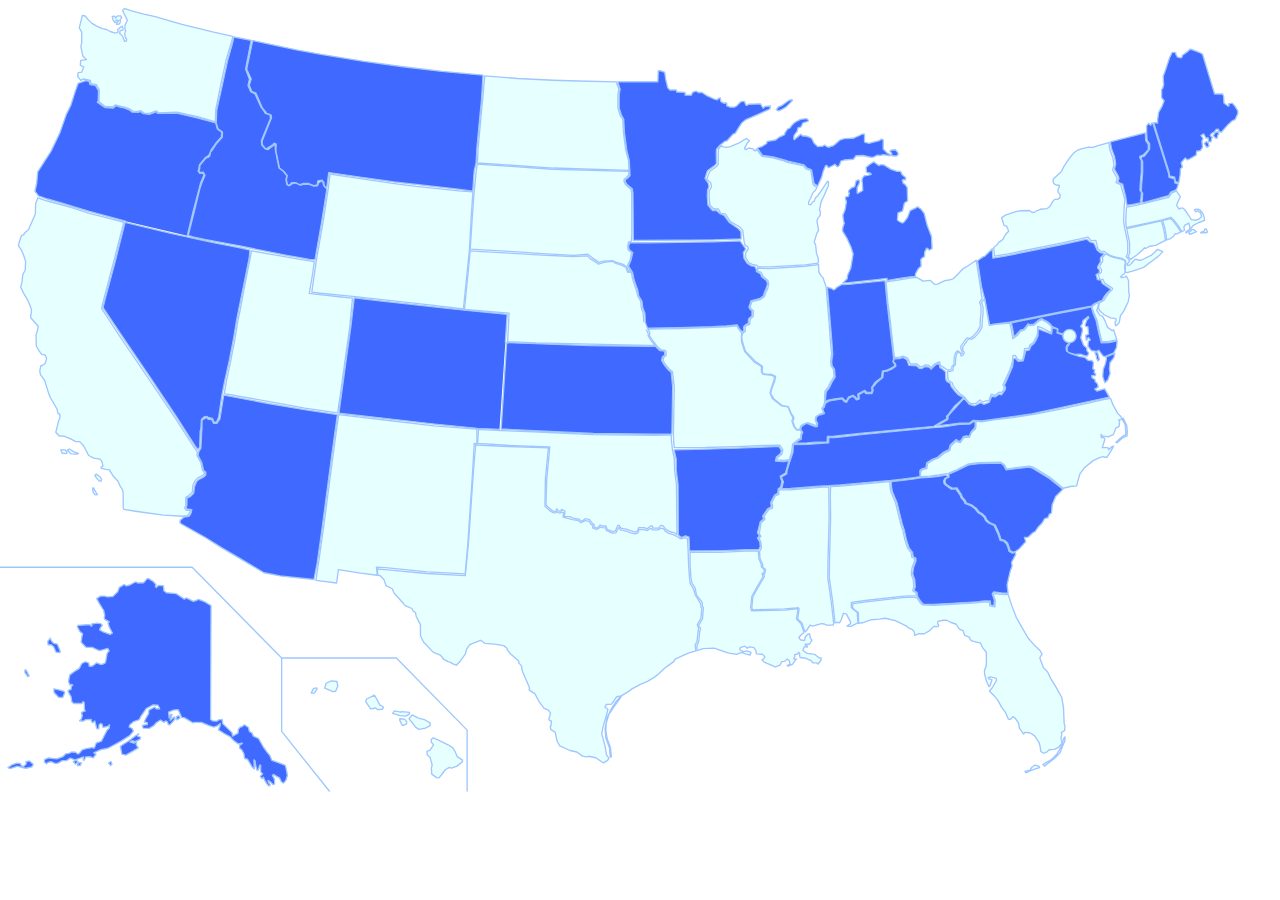
==== compiledforiframe.html @ e7a59a32 "modified for our usecase" ====
<!DOCTYPE html>
<html lang="en">
<head>
    <meta charset="UTF-8">
    <title>Embedded Map</title>
    <style>
        :root {
            --color-state-default: #e6ffff; /* Light grey for default state color */
            --color-state-active: #3F69FF; /* Dark color for highlighted states */
            --color-state-hover-active: #012399;
        }

        #us-map {
            display: block;
            position: absolute;
            top: 0;
            left: 0;
            width: 100%;
            height: 100%;
        }

        #path67 {
            fill: none !important;
            stroke: #9fc6ff !important;
            cursor: default;
        }

        #info-box {
            display: none;
            position: absolute;
            top: 0px;
            left: 0px;
            z-index: 1;
            background-color: #ffffff;
            border: 2px solid var(--color-state-hover-active);
            border-radius: 5px;
            padding: 5px;
            font-family: arial;
        }

        path, circle {
            stroke: #9fc6ff !important;
            stroke-width: 1px;
            stroke-linejoin: round;
        }

        .state-active {
            fill: var(--color-state-active);
        }

            .state-active:hover {
                stroke: var(--color-state-hover-active) !important;
                stroke-width: 2px;
                stroke-linejoin: round;
                fill: var(--color-state-hover-active) !important;
                cursor: pointer;
            }
    </style>
</head>
<body>
    <div id="info-box"></div>
    <?xml version="1.0" encoding="utf-8" ?>
    <svg xmlns:cc="http://creativecommons.org/ns#" xmlns:dc="http://purl.org/dc/elements/1.1/" xmlns:rdf="http://www.w3.org/1999/02/22-rdf-syntax-ns#" xmlns:inkscape="http://www.inkscape.org/namespaces/inkscape" xmlns:sodipodi="http://sodipodi.sourceforge.net/DTD/sodipodi-0.dtd" xmlns:svg="http://www.w3.org/2000/svg" xmlns="http://www.w3.org/2000/svg" xmlns:xlink="http://www.w3.org/1999/xlink" version="1.1" id="us-map" preserveAspectRatio="xMinYMin meet" sodipodi:docname="Republican_Party_presidential_primaries_results,_2016.svg" inkscape:version="0.91 r13725" x="0px" y="0px" width="959px" height="593px" viewBox="174 100 959 593" enable-background="new 174 100 959 593" xml:space="preserve">
<sodipodi:namedview bordercolor="#666666" objecttolerance="10" pagecolor="#ffffff" borderopacity="1" gridtolerance="10" guidetolerance="10" inkscape:cx="509.19152" inkscape:cy="282.2353" inkscape:zoom="1.2137643" showgrid="false" id="namedview71" inkscape:current-layer="g5" inkscape:window-maximized="1" inkscape:window-y="-8" inkscape:window-x="-8" inkscape:pageopacity="0" inkscape:window-height="1017" inkscape:window-width="1920" inkscape:pageshadow="2">
	</sodipodi:namedview>
<g id="g5">
    <path id="HI" fill="var(--color-state-default)" d="M407.1,619.3l1.9-3.6l2.3-0.3l0.3,0.8l-2.1,3.1H407.1z M417.3,615.6l6.1,2.6l2.1-0.3l1.6-3.9   l-0.6-3.4l-4.2-0.5l-4,1.8L417.3,615.6z M448,625.6l3.7,5.5l2.4-0.3l1.1-0.5l1.5,1.3l3.7-0.2l1-1.5l-2.9-1.8l-1.9-3.7l-2.1-3.6   l-5.8,2.9L448,625.6z M468.2,634.5l1.3-1.9l4.7,1l0.6-0.5l6.1,0.6l-0.3,1.3l-2.6,1.5l-4.4-0.3L468.2,634.5z M473.5,639.7l1.9,3.9   l3.1-1.1l0.3-1.6l-1.6-2.1l-3.7-0.3V639.7z M480.5,638.5l2.3-2.9l4.7,2.4l4.4,1.1l4.4,2.7v1.9l-3.6,1.8l-4.8,1l-2.4-1.5   L480.5,638.5z M497.1,654.1l1.6-1.3l3.4,1.6l7.6,3.6l3.4,2.1l1.6,2.4l1.9,4.4l4,2.6l-0.3,1.3l-3.9,3.2l-4.2,1.5l-1.5-0.6l-3.1,1.8   l-2.4,3.2l-2.3,2.9l-1.8-0.2l-3.6-2.6l-0.3-4.5l0.6-2.4l-1.6-5.7l-2.1-1.8l-0.2-2.6l2.3-1l2.1-3.1l0.5-1l-1.6-1.8L497.1,654.1z" />
    <path id="AK" fill="var(--color-state-default)" d="M332.1,553.7l-0.3,85.4l1.6,1l3.1,0.2l1.5-1.1h2.6l0.2,2.9l7,6.8l0.5,2.6l3.4-1.9l0.6-0.2l0.3-3.1   l1.5-1.6l1.1-0.2l1.9-1.5l3.1,2.1l0.6,2.9l1.9,1.1l1.1,2.4l3.9,1.8l3.4,6l2.7,3.9l2.3,2.7l1.5,3.7l5,1.8l5.2,2.1l1,4.4l0.5,3.1   l-1,3.4l-1.8,2.3l-1.6-0.8l-1.5-3.1l-2.7-1.5l-1.8-1.1l-0.8,0.8l1.5,2.7l0.2,3.7l-1.1,0.5l-1.9-1.9l-2.1-1.3l0.5,1.6l1.3,1.8   l-0.8,0.8c0,0-0.8-0.3-1.3-1c-0.5-0.6-2.1-3.4-2.1-3.4l-1-2.3c0,0-0.3,1.3-1,1c-0.6-0.3-1.3-1.5-1.3-1.5l1.8-1.9l-1.5-1.5v-5h-0.8   l-0.8,3.4l-1.1,0.5l-1-3.7l-0.6-3.7l-0.8-0.5l0.3,5.7v1.1l-1.5-1.3l-3.6-6l-2.1-0.5l-0.6-3.7l-1.6-2.9l-1.6-1.1v-2.3l2.1-1.3   l-0.5-0.3l-2.6,0.6l-3.4-2.4l-2.6-2.9l-4.8-2.6l-4-2.6l1.3-3.2v-1.6l-1.8,1.6l-2.9,1.1l-3.7-1.1l-5.7-2.4h-5.5l-0.6,0.5l-6.5-3.9   l-2.1-0.3l-2.7-5.8l-3.6,0.3l-3.6,1.5l0.5,4.5l1.1-2.9l1,0.3l-1.5,4.4l3.2-2.7l0.6,1.6l-3.9,4.4l-1.3-0.3l-0.5-1.9l-1.3-0.8   l-1.3,1.1l-2.7-1.8l-3.1,2.1l-1.8,2.1l-3.4,2.1l-4.7-0.2l-0.5-2.1l3.7-0.6v-1.3l-2.3-0.6l1-2.4l2.3-3.9v-1.8l0.2-0.8l4.4-2.3l1,1.3   h2.7l-1.3-2.6l-3.7-0.3l-5,2.7l-2.4,3.4l-1.8,2.6l-1.1,2.3l-4.2,1.5l-3.1,2.6l-0.3,1.6l2.3,1l0.8,2.1l-2.7,3.2l-6.5,4.2l-7.8,4.2   l-2.1,1.1l-5.3,1.1l-5.3,2.3l1.8,1.3l-1.5,1.5l-0.5,1.1l-2.7-1l-3.2,0.2l-0.8,2.3h-1l0.3-2.4l-3.6,1.3l-2.9,1l-3.4-1.3l-2.9,1.9   h-3.2l-2.1,1.3l-1.6,0.8l-2.1-0.3l-2.6-1.1l-2.3,0.6l-1,1l-1.6-1.1v-1.9l3.1-1.3l6.3,0.6l4.4-1.6l2.1-2.1l2.9-0.6l1.8-0.8l2.7,0.2   l1.6,1.3l1-0.3l2.3-2.7l3.1-1l3.4-0.6l1.3-0.3l0.6,0.5h0.8l1.3-3.7l4-1.5l1.9-3.7l2.3-4.5l1.6-1.5l0.3-2.6l-1.6,1.3l-3.4,0.6   l-0.6-2.4l-1.3-0.3l-1,1l-0.2,2.9l-1.5-0.2l-1.5-5.8l-1.3,1.3l-1.1-0.5l-0.3-1.9l-4,0.2l-2.1,1.1l-2.6-0.3l1.5-1.5l0.5-2.6   l-0.6-1.9l1.5-1l1.3-0.2l-0.6-1.8v-4.4l-1-1l-0.8,1.5h-6.1l-1.5-1.3l-0.6-3.9l-2.1-3.6v-1l2.1-0.8l0.2-2.1l1.1-1.1l-0.8-0.5   l-1.3,0.5l-1.1-2.7l1-5l4.5-3.2l2.6-1.6l1.9-3.7l2.7-1.3l2.6,1.1l0.3,2.4l2.4-0.3l3.2-2.4l1.6,0.6l1,0.6h1.6l2.3-1.3l0.8-4.4   c0,0,0.3-2.9,1-3.4c0.6-0.5,1-1,1-1l-1.1-1.9l-2.6,0.8l-3.2,0.8l-1.9-0.5l-3.6-1.8l-5-0.2l-3.6-3.7l0.5-3.9l0.6-2.4l-2.1-1.8   l-1.9-3.7l0.5-0.8l6.8-0.5h2.1l1,1h0.6l-0.2-1.6l3.9-0.6l2.6,0.3l1.5,1.1l-1.5,2.1l-0.5,1.5l2.7,1.6l5,1.8l1.8-1l-2.3-4.4l-1-3.2   l1-0.8l-3.4-1.9l-0.5-1.1l0.5-1.6l-0.8-3.9l-2.9-4.7l-2.4-4.2l2.9-1.9h3.2l1.8,0.6l4.2-0.2l3.7-3.6l1.1-3.1l3.7-2.4l1.6,1l2.7-0.6   l3.7-2.1l1.1-0.2l1,0.8l4.5-0.2l2.7-3.1h1.1l3.6,2.4l1.9,2.1l-0.5,1.1l0.6,1.1l1.6-1.6l3.9,0.3l0.3,3.7l1.9,1.5l7.1,0.6l6.3,4.2   l1.5-1l5.2,2.6l2.1-0.6l1.9-0.8l4.8,1.9L332.1,553.7z M217,582.6l2.1,5.3l-0.2,1l-2.9-0.3l-1.8-4l-1.8-1.5H210l-0.2-2.6l1.8-2.4   l1.1,2.4l1.5,1.5L217,582.6z M214.4,616.1l3.7,0.8l3.7,1l0.8,1l-1.6,3.7l-3.1-0.2l-3.4-3.6L214.4,616.1z M193.7,602l1.1,2.6   l1.1,1.6l-1.1,0.8l-2.1-3.1V602H193.7z M180,675.1l3.4-2.3l3.4-1l2.6,0.3l0.5,1.6l1.9,0.5l1.9-1.9l-0.3-1.6l2.7-0.6l2.9,2.6   l-1.1,1.8l-4.4,1.1l-2.7-0.5l-3.7-1.1l-4.4,1.5l-1.6,0.3L180,675.1z M228.9,670.6l1.6,1.9l2.1-1.6l-1.5-1.3L228.9,670.6z    M231.8,673.6l1.1-2.3l2.1,0.3l-0.8,1.9H231.8z M255.4,671.7l1.5,1.8l1-1.1l-0.8-1.9L255.4,671.7z M264.2,659.2l1.1,5.8l2.9,0.8   l5-2.9l4.4-2.6l-1.6-2.4l0.5-2.4l-2.1,1.3l-2.9-0.8l1.6-1.1l1.9,0.8l3.9-1.8l0.5-1.5l-2.4-0.8l0.8-1.9l-2.7,1.9l-4.7,3.6l-4.8,2.9   L264.2,659.2z M306.5,639.4l2.4-1.5l-1-1.8l-1.8,1L306.5,639.4z" />
    <path id="FL" fill="var(--color-state-default)" d="M929.4,545.5l2.3,7.3l3.7,9.7l5.3,9.4l3.7,6.3l4.8,5.5l4,3.7l1.6,2.9l-1.1,1.3L953,593l2.9,7.4   l2.9,2.9l2.6,5.3l3.6,5.8l4.5,8.2l1.3,7.6l0.5,12l0.6,1.8l-0.3,3.4l-2.4,1.3l0.3,1.9l-0.6,1.9l0.3,2.4l0.5,1.9l-2.7,3.2l-3.1,1.5   l-3.9,0.2l-1.5,1.6l-2.4,1l-1.3-0.5l-1.1-1l-0.3-2.9l-0.8-3.4l-3.4-5.2l-3.6-2.3l-3.9-0.3l-0.8,1.3l-3.1-4.4l-0.6-3.6l-2.6-4   l-1.8-1.1l-1.6,2.1l-1.8-0.3l-2.1-5l-2.9-3.9l-2.9-5.3l-2.6-3.1l-3.6-3.7l2.1-2.4l3.2-5.5l-0.2-1.6l-4.5-1l-1.6,0.6l0.3,0.6l2.6,1   l-1.5,4.5l-0.8,0.5l-1.8-4l-1.3-4.8l-0.3-2.7l1.5-4.7v-9.5L910,585l-1.3-3.1l-5.2-1.3l-1.9-0.6l-1.6-2.6l-3.4-1.6l-1.1-3.4l-2.7-1   l-2.4-3.7l-4.2-1.5l-2.9-1.5h-2.6l-4,0.8l-0.2,1.9l0.8,1l-0.5,1.1l-3.1-0.2l-3.7,3.6l-3.6,1.9h-3.9l-3.2,1.3l-0.3-2.7l-1.6-1.9   l-2.9-1.1l-1.6-1.5l-8.1-3.9l-7.6-1.8l-4.4,0.6l-6,0.5l-6,2.1l-3.5,0.6l-0.2-8l-2.6-1.9l-1.8-1.8l0.3-3.1l10.2-1.3l25.5-2.9   l6.8-0.6l5.4,0.3l2.6,3.9l1.5,1.5l8.1,0.5l10.8-0.6l21.5-1.3l5.4-0.7l4.6,0l0.2,2.9l3.8,0.8l0.3-4.8l-1.6-4.5l1-0.7l5.1,0.5   L929.4,545.5z M941.9,677.9l2.4-0.6l1.3-0.2l1.5-2.3l2.3-1.6l1.3,0.5l1.7,0.3l0.4,1.1l-3.5,1.2l-4.2,1.5l-2.3,1.2L941.9,677.9z    M955.4,672.9l1.2,1.1l2.7-2.1l5.3-4.2l3.7-3.9l2.5-6.6l1-1.7l0.2-3.4l-0.7,0.5l-1,2.8l-1.5,4.6l-3.2,5.3l-4.4,4.2l-3.4,1.9   L955.4,672.9z" />
    <path id="SC" fill="var(--color-state-default)" d="M935.2,512.9l-1.8,1l-2.6-1.3l-0.6-2.1l-1.3-3.6l-2.3-2.1l-2.6-0.6l-1.6-4.8l-2.7-6l-4.2-1.9   l-2.1-1.9l-1.3-2.6L910,485l-2.3-1.3l-2.3-2.9l-3.1-2.3l-4.5-1.8l-0.5-1.5l-2.4-2.9l-0.5-1.5l-3.4-5.2l-3.4,0.2l-4-2.4l-1.3-1.3   l-0.3-1.8l0.8-1.9l2.3-1l-0.3-2.1l6.1-2.6l9.1-4.5l7.3-0.8l16.5-0.5l2.3,1.9l1.6,3.2l4.4-0.5l12.6-1.5l2.9,0.8l12.6,7.6l10.1,8.1   l-5.4,5.5l-2.6,6.1l-0.5,6.3l-1.6,0.8l-1.1,2.7l-2.4,0.6l-2.1,3.6l-2.7,2.7l-2.3,3.4l-1.6,0.8l-3.6,3.4l-2.9,0.2l1,3.2l-5,5.5   L935.2,512.9z" />
    <path id="GA" fill="var(--color-state-default)" d="M863.6,458l-4.8,0.8l-8.4,1.1l-8.6,0.9v2.2l0.2,2.1l0.6,3.4l3.4,7.9l2.4,9.9l1.5,6.1l1.6,4.8l1.5,7   l2.1,6.3l2.6,3.4l0.5,3.4l1.9,0.8l0.2,2.1l-1.8,4.8l-0.5,3.2l-0.2,1.9l1.6,4.4l0.3,5.3l-0.8,2.4l0.6,0.8l1.5,0.8l0.6,3.4l2.6,3.9   l1.5,1.5l7.9,0.2l10.8-0.6l21.5-1.3l5.4-0.7l4.6,0l0.2,2.9l2.6,0.8l0.3-4.4l-1.6-4.5l1.1-1.6l5.8,0.8l5,0.3l-0.8-6.3l2.3-10   l1.5-4.2l-0.5-2.6l3.3-6.2l-0.5-1.4l-1.9,0.7l-2.6-1.3l-0.6-2.1l-1.3-3.6l-2.3-2.1l-2.6-0.6l-1.6-4.8l-2.9-6.3l-4.2-1.9l-2.1-1.9   l-1.3-2.6l-2.1-1.9l-2.3-1.3l-2.3-2.9l-3.1-2.3l-4.5-1.8l-0.5-1.5l-2.4-2.9l-0.5-1.5l-3.4-4.9l-3.4,0.2l-4.1-3l-1.3-1.3l-0.3-1.8   l0.8-1.9l2.4-1.2l-1.1-1.2l0.1-0.3l-5.8,1l-7,0.8L863.6,458z" />
    <path id="AL" fill="var(--color-state-default)" d="M799.6,566.8l-1.6-15.2l-2.7-18.8l0.2-14.1l0.8-31l-0.2-16.7l0.2-6.4l7.8-0.4l27.8-2.6l8.9-0.7   l-0.1,2.2l0.2,2.1l0.6,3.4l3.4,7.9l2.4,9.9l1.5,6.1l1.6,4.8l1.5,7l2.1,6.3l2.6,3.4l0.5,3.4l1.9,0.8l0.2,2.1l-1.8,4.8l-0.5,3.2   l-0.2,1.9l1.6,4.4l0.3,5.3l-0.8,2.4l0.6,0.8l1.5,0.8l1,2.5h-6.3l-6.8,0.6l-25.5,2.9l-10.4,1.4l-0.1,3.8l1.8,1.8l2.6,1.9l0.6,7.9   l-5.5,2.6l-2.7-0.3l2.7-1.9v-1l-3.1-6l-2.3-0.6l-1.5,4.4l-1.3,2.7l-0.6-0.2H799.6z" />
    <path id="NC" fill="var(--color-state-default)" d="M1006.1,398.5l1.7,4.7l3.6,6.5l2.4,2.4l0.6,2.3l-2.4,0.2l0.8,0.6l-0.3,4.2l-2.6,1.3l-0.6,2.1   l-1.3,2.9l-3.7,1.6l-2.4-0.3l-1.5-0.2l-1.6-1.3l0.3,1.3v1h1.9l0.8,1.3l-1.9,6.3h4.2l0.6,1.6l2.3-2.3l1.3-0.5l-1.9,3.6l-3.1,4.8   h-1.3l-1.1-0.5l-2.7,0.6l-5.2,2.4l-6.5,5.3l-3.4,4.7l-1.9,6.5l-0.5,2.4l-4.7,0.5l-5.5,1.3l-9.9-8.2l-12.6-7.6l-2.9-0.8l-12.6,1.5   l-4.3,0.8l-1.6-3.2l-3-2.1l-16.5,0.5l-7.3,0.8l-9.1,4.5l-6.1,2.6l-1.6,0.3l-5.8,1l-7,0.8l-6.8,0.5l0.5-4.1l1.8-1.5l2.7-0.6l0.6-3.7   l4.2-2.7l3.9-1.5l4.2-3.6l4.4-2.1l0.6-3.1l3.9-3.9l0.6-0.2c0,0,0,1.1,0.8,1.1c0.8,0,1.9,0.3,1.9,0.3l2.3-3.6l2.1-0.6l2.3,0.3   l1.6-3.6l2.9-2.6l0.5-2.1v-4l4.5,0.7l7.1-1.3l15.8-1.9l17.1-2.6l19.9-4l19.7-4.2l11.4-2.8L1006.1,398.5z M1010,431.5l2.6-2.5   l3.2-2.6l1.5-0.6l0.2-2l-0.6-6.1l-1.5-2.3l-0.6-1.9l0.7-0.2l2.7,5.5l0.4,4.4l-0.2,3.4l-3.4,1.5l-2.8,2.4l-1.1,1.2L1010,431.5z" />
    <path id="TN" fill="var(--color-state-default)" d="M871.1,420.6l-51.9,5l-15.8,1.8l-4.6,0.5l-3.9,0v3.9l-8.4,0.5l-7,0.6l-11.1,0.1l-0.3,5.8l-2.1,6.3   l-1,3l-1.3,4.4l-0.3,2.6l-4,2.3l1.5,3.6l-1,4.4l-1,0.8l7.3-0.2l24.1-1.9l5.3-0.2l8.1-0.5l27.8-2.6l10.2-0.8l8.4-1l8.4-1.1l4.8-0.8   l-0.1-4.5l1.8-1.5l2.7-0.6l0.6-3.7l4.2-2.7l3.9-1.5l4.2-3.6l4.4-2.1l0.9-3.5l4.3-3.9l0.6-0.2c0,0,0,1.1,0.8,1.1s1.9,0.3,1.9,0.3   l2.3-3.6l2.1-0.6l2.3,0.3l1.6-3.6l2.1-2.2l0.6-1l0.2-3.9l-1.5-0.3l-2.4,1.9l-7.9,0.2l-12,1.9L871.1,420.6z" />
    <path id="RI" fill="var(--color-state-default)" d="M1048.1,279.8l-0.5-4.2l-0.8-4.4l-1.7-5.9l5.7-1.5l1.6,1.1l3.4,4.4l2.9,4.4l-2.9,1.5l-1.3-0.2   l-1.1,1.8l-2.4,1.9L1048.1,279.8z" />
    <path id="CT" fill="var(--color-state-default)" d="M1047.2,280.1l-0.6-4.2l-0.8-4.4l-1.6-6l-4.2,0.9l-21.8,4.8l0.6,3.3l1.5,7.3v8.1l-1.1,2.3l1.8,2.1   l5-3.4l3.6-3.2l1.9-2.1l0.8,0.6l2.7-1.5l5.2-1.1L1047.2,280.1z" />
    <path id="MA" fill="var(--color-state-default)" d="M1074,273.9l2.2-0.7l0.5-1.7l1,0.1l1,2.3l-1.3,0.5l-3.9,0.1L1074,273.9z M1064.6,274.7l2.3-2.6h1.6   l1.8,1.5l-2.4,1l-2.2,1L1064.6,274.7z M1029.8,252.7l17.5-4.2l2.3-0.6l2.1-3.2l3.7-1.7l2.9,4.4l-2.4,5.2l-0.3,1.5l1.9,2.6l1.1-0.8   h1.8l2.3,2.6l3.9,6l3.6,0.5l2.3-1l1.8-1.8l-0.8-2.7l-2.1-1.6l-1.5,0.8l-1-1.3l0.5-0.5l2.1-0.2l1.8,0.8l1.9,2.4l1,2.9l0.3,2.4   l-4.2,1.5l-3.9,1.9l-3.9,4.5l-1.9,1.5v-1l2.4-1.5l0.5-1.8l-0.8-3.1l-2.9,1.5l-0.8,1.5l0.5,2.3l-2.1,1l-2.7-4.5l-3.4-4.4l-2.1-1.8   l-6.5,1.9l-5.1,1.1l-21.8,4.8l-0.4-4.9l0.6-10.6l5.2-0.9L1029.8,252.7z" />
    <path id="ME" fill="var(--color-state-default)" d="M1097.2,177.3l1.9,2.1l2.3,3.7v1.9l-2.1,4.7l-1.9,0.6l-3.4,3.1l-4.8,5.5c0,0-0.6,0-1.3,0   c-0.6,0-1-2.1-1-2.1l-1.8,0.2l-1,1.5l-2.4,1.5l-1,1.5l1.6,1.5l-0.5,0.6l-0.5,2.7l-1.9-0.2v-1.6l-0.3-1.3l-1.5,0.3l-1.8-3.2   l-2.1,1.3l1.3,1.5l0.3,1.1l-0.8,1.3l0.3,3.1l0.2,1.6l-1.6,2.6l-2.9,0.5l-0.3,2.9l-5.3,3.1l-1.3,0.5l-1.6-1.5l-3.1,3.6l1,3.2   l-1.5,1.3l-0.2,4.4l-1.1,6.3l-2.5-1.2l-0.5-3.1l-3.9-1.1l-0.3-2.7l-7.3-23.4l-4.2-13.6l1.4-0.1l1.5,0.4v-2.6l0.8-5.5l2.6-4.7l1.5-4   l-1.9-2.4v-6l0.8-1l0.8-2.7l-0.2-1.5l-0.2-4.8l1.8-4.8l2.9-8.9l2.1-4.2h1.3l1.3,0.2v1.1l1.3,2.3l2.7,0.6l0.8-0.8v-1l4-2.9l1.8-1.8   l1.5,0.2l6,2.4l1.9,1l9.1,29.9h6l0.8,1.9l0.2,4.8l2.9,2.3h0.8l0.2-0.5l-0.5-1.1L1097.2,177.3z M1076.3,207.5l1.5-1.5l1.4,1.1   l0.6,2.4l-1.7,0.9L1076.3,207.5z M1083,201.6l1.8,1.9c0,0,1.3,0.1,1.3-0.2s0.2-2,0.2-2l0.9-0.8l-0.8-1.8l-2,0.7L1083,201.6z" />
    <path id="NH" fill="var(--color-state-default)" d="M1054.8,242.4l0.9-1.1l1.1-3.3l-2.5-0.9l-0.5-3.1l-3.9-1.1l-0.3-2.7l-7.3-23.4l-4.6-14.5l-0.9,0   l-0.6,1.6l-0.6-0.5l-1-1l-1.5,1.9l0,5l0.3,5.7l1.9,2.7v4l-3.7,5.1l-2.6,1.1v1.1l1.1,1.8v8.6l-0.8,9.2l-0.2,4.8l1,1.3l-0.2,4.5   l-0.5,1.8l1.5,0.9l16.4-4.7l2.3-0.6l1.5-2.6L1054.8,242.4z" />
    <path id="VT" fill="var(--color-state-default)" d="M1018.3,253.7l-0.8-5.7l-2.4-10l-0.6-0.3l-2.9-1.3l0.8-2.9l-0.8-2.1l-2.7-4.6l1-3.9l-0.8-5.2   l-2.4-6.5l-0.8-4.9l26.2-6.7l0.3,5.8l1.9,2.7v4l-3.7,4l-2.6,1.1v1.1l1.1,1.8v8.6l-0.8,9.2l-0.2,4.8l1,1.3l-0.2,4.5l-0.5,1.8   l0.7,1.6l-7,1.4L1018.3,253.7z" />
    <path id="NY" fill="var(--color-state-default)" d="M1002.6,289.4l-1.1-1l-2.6-0.2l-2.3-1.9l-1.6-6.1l-3.5,0.1l-2.4-2.7l-19.4,4.4l-43,8.7l-7.5,1.2   l-0.7-6.5l1.4-1.1l1.3-1.1l1-1.6l1.8-1.1l1.9-1.8l0.5-1.6l2.1-2.7l1.1-1l-0.2-1l-1.3-3.1l-1.8-0.2l-1.9-6.1l2.9-1.8l4.4-1.5l4-1.3   l3.2-0.5l6.3-0.2l1.9,1.3l1.6,0.2l2.1-1.3l2.6-1.1l5.2-0.5l2.1-1.8l1.8-3.2l1.6-1.9h2.1l1.9-1.1l0.2-2.3l-1.5-2.1l-0.3-1.5l1.1-2.1   v-1.5h-1.8l-1.8-0.8l-0.8-1.1l-0.2-2.6l5.8-5.5l0.6-0.8l1.5-2.9l2.9-4.5l2.7-3.7l2.1-2.4l2.4-1.8l3.1-1.2l5.5-1.3l3.2,0.2l4.5-1.5   l7.6-2.1l0.5,5l2.4,6.5l0.8,5.2l-1,3.9l2.6,4.5l0.8,2.1l-0.8,2.9l2.9,1.3l0.6,0.3l3.1,11l-0.5,5.1l-0.5,10.8l0.8,5.5l0.8,3.6   l1.5,7.3v8.1l-1.1,2.3l1.8,2l0.8,1.7l-1.9,1.8l0.3,1.3l1.3-0.3l1.5-1.3l2.3-2.6l1.1-0.6l1.6,0.6l2.3,0.2l7.9-3.9l2.9-2.7l1.3-1.5   l4.2,1.6l-3.4,3.6l-3.9,2.9l-7.1,5.3l-2.6,1l-5.8,1.9l-4,1.1l-1.2-0.5l-0.2-3.7l0.5-2.7l-0.2-2.1l-2.8-1.7l-4.5-1l-3.9-1.1   L1002.6,289.4z" />
    <path id="NJ" fill="var(--color-state-default)" d="M1002.2,290.3l-2.1,2.4v3.1l-1.9,3.1l-0.2,1.6l1.3,1.3l-0.2,2.4l-2.3,1.1l0.8,2.7l0.2,1.1l2.7,0.3   l1,2.6l3.6,2.4l2.4,1.6v0.8l-3.2,3.1l-1.6,2.3l-1.5,2.7l-2.3,1.3l-1.2,0.7l-0.2,1.2l-0.6,2.6l1.1,2.2l3.2,2.9l4.8,2.3l4,0.6   l0.2,1.5l-0.8,1l0.3,2.7h0.8l2.1-2.4l0.8-4.8l2.7-4l3.1-6.5l1.1-5.5l-0.6-1.1l-0.2-9.4l-1.6-3.4l-1.1,0.8l-2.7,0.3l-0.5-0.5l1.1-1   l2.1-1.9l0.1-1.1l-0.4-3.4l0.5-2.7l-0.2-2.1l-2.6-1.1l-4.5-1l-3.9-1.1L1002.2,290.3z" />
    <path id="PA" fill="var(--color-state-default)" d="M996.2,326.5l1.1-0.6l2.3-0.6l1.5-2.7l1.6-2.3l3.2-3.1v-0.8l-2.4-1.6l-3.6-2.4l-1-2.6l-2.7-0.3   l-0.2-1.1l-0.8-2.7l2.3-1.1l0.2-2.4l-1.3-1.3l0.2-1.6l1.9-3.1v-3.1l2.3-2.4l0.2-1.1l-2.6-0.2l-2.3-1.9l-2.4-5.3l-3-0.9l-2.3-2.1   l-18.6,4l-43,8.7l-8.9,1.5l-0.5-7.1l-5.5,5.6l-1.3,0.5l-4.2,3l2.9,19.1l2.5,9.7l3.6,19.3l3.3-0.6l11.9-1.5l37.9-7.7l14.9-2.8   l8.3-1.6l0.3-0.2l2.1-1.6L996.2,326.5z" />
    <path id="DE" fill="var(--color-state-default)" d="M996.4,330.4l0.6-2.1l0-1.2l-1.3-0.1l-2.1,1.6l-1.5,1.5l1.5,4.2l2.3,5.7l2.1,9.7l1.6,6.3l5-0.2   l6.1-1.2l-2.3-7.4l-1,0.5l-3.6-2.4l-1.8-4.7l-1.9-3.6l-2.3-1l-2.1-3.6L996.4,330.4z" />
    <path id="MD" fill="var(--color-state-default)" d="M1011,355.3l-6.1,1.3l-5.8,0.2l-1.8-7.1l-2.1-9.7l-2.3-5.7l-1.3-4.4l-7.5,1.6l-14.9,2.8l-37.5,7.6   l1.1,5l1,5.7l0.3-0.3l2.1-2.4l2.3-2.6l2.4-0.6l1.5-1.5l1.8-2.6l1.3,0.6l2.9-0.3l2.6-2.1l2-1.5l1.8-0.5l1.6,1.1l2.9,1.5l1.9,1.8   l1.2,1.5l4.1,1.7v2.9l5.5,1.3l1.1,0.5l1.4-2l2.9,2l-1.3,2.5l-0.8,4l-1.8,2.6v2.1l0.6,1.8l5.1,1.4l4.3-0.1l3.1,1l2.1,0.3l1-2.1   l-1.5-2.1v-1.8l-2.4-2.1l-2.1-5.5l1.3-5.3l-0.2-2.1l-1.3-1.3c0,0,1.5-1.6,1.5-2.3c0-0.6,0.5-2.1,0.5-2.1l1.9-1.3l1.9-1.6l0.5,1   l-1.5,1.6l-1.3,3.7l0.3,1.1l1.8,0.3l0.5,5.5l-2.1,1l0.3,3.6l0.5-0.2l1.1-1.9l1.6,1.8l-1.6,1.3l-0.3,3.4l2.6,3.4l3.9,0.5l1.6-0.8   l3.2,4.2l1.4,0.5l6.7-2.8l2-4L1011,355.3z M994.3,364.3l1.1,2.5l0.2,1.8l1.1,1.9c0,0,0.9-0.9,0.9-1.2c0-0.3-0.7-3.1-0.7-3.1   l-0.7-2.3L994.3,364.3z" />
    <path id="WV" fill="var(--color-state-default)" d="M930.6,342l1.1,4.9l1.1,6.9l3.6-2.7l2.3-3.1l2.5-0.6l1.5-1.5l1.8-2.6l1.2,0.6l2.9-0.3l2.6-2.1   l2-1.5l1.8-0.5l1.3,1l2.2,1.1l1.9,1.8l1.4,1.3l-0.1,4.7l-5.7-3.1l-4.5-1.8l-0.2,5.3l-0.5,2.1l-1.6,2.7l-0.6,1.6l-3.1,2.4l-0.5,2.3   l-3.4,0.3l-0.3,3.1l-1.1,5.5h-2.6l-1.3-0.8l-1.6-2.7l-1.8,0.2l-0.3,4.4l-2.1,6.6l-5,10.8l0.8,1.3l-0.2,2.7l-2.1,1.9l-1.5-0.3   l-3.2,2.4l-2.6-1l-1.8,4.7c0,0-3.7,0.8-4.4,1c-0.6,0.2-2.4-1.3-2.4-1.3l-2.4,2.3l-2.6,0.6l-2.9-0.8l-1.3-1.3l-2.2-3l-3.1-2   l-2.6-2.7l-2.9-3.7l-0.6-2.3l-2.6-1.5l-0.8-1.6l-0.2-5.3l2.2-0.1l1.9-0.8l0.2-2.7l1.6-1.5l0.2-5l1-3.9l1.3-0.6l1.3,1.1l0.5,1.8   l1.8-1l0.5-1.6l-1.1-1.8v-2.4l1-1.3l2.3-3.4l1.3-1.5l2.1,0.5l2.3-1.6l3.1-3.4l2.3-3.9l0.3-5.7l0.5-5v-4.7l-1.1-3.1l1-1.5l1.3-1.3   l3.5,19.8l4.6-0.8L930.6,342z" />
    <path id="KY" fill="var(--color-state-default)" d="M895.8,397.8l-2.3,2.7l-4.2,3.6L885,410l-1.8,1.8v2.1l-3.9,2.1l-5.7,3.4l-3.5,0.4l-51.9,4.9   l-15.8,1.8l-4.6,0.5l-3.9,0l-0.2,4.2l-8.2,0.1l-7,0.6l-10.4,0.2l1.9-0.2l2.2-1.8l2.1-1.1l0.2-3.2l0.9-1.8l-1.6-2.5l0.8-1.9l2.3-1.8   l2.1-0.6l2.7,1.3l3.6,1.3l1.1-0.3l0.2-2.3l-1.3-2.4l0.3-2.3l1.9-1.5l2.6-0.6l1.6-0.6l-0.8-1.8l-0.6-1.9l1.1-0.8l1.1-3.3l3-1.7   l5.8-1l3.6-0.5l1.5,1.9l1.8,0.8l1.8-3.2l2.9-1.5l1.9,1.6l0.8,1.1l2.1-0.5l-0.2-3.4l2.9-1.6l1.1-0.8l1.1,1.6h4.7l0.8-2.1l-0.3-2.3   l2.9-3.6l4.7-3.9l0.5-4.5l2.7-0.3l3.9-1.8l2.7-1.9l-0.3-1.9l-1.5-1.5l0.6-2.2l4.1-0.2l2.4-0.8l2.9,1.6l1.6,4.4l5.8,0.3l1.8,1.8   l2.1,0.2l2.4-1.5l3.1,0.5l1.3,1.5l2.7-2.6l1.8-1.3h1.6l0.6,2.7l1.8,1l2.4,2.2l0.2,5.5l0.8,1.6l2.6,1.5l0.6,2.3l2.9,3.7l2.6,2.7   L895.8,397.8z" />
    <path id="OH" fill="var(--color-state-default)" d="M905.4,295l-6.1,4.1l-3.9,2.3l-3.4,3.7l-4,3.9l-3.2,0.8l-2.9,0.5l-5.5,2.6l-2.1,0.2l-3.4-3.1   l-5.2,0.6l-2.6-1.5l-2.4-1.4l-4.9,0.7l-10.2,1.6l-7.8,1.2l1.3,14.6l1.8,13.7l2.6,23.4l0.6,4.8l4.1-0.1l2.4-0.8l3.4,1.5l2.1,4.4   l5.1,0l1.9,2.1l1.8-0.1l2.5-1.3l2.5,0.4l2,1.5l1.7-2.1l2.3-1.3l2.1-0.7l0.6,2.7l1.8,1l3.5,2.3l2.2-0.1l1.1-1.1l-0.1-1.4l1.6-1.5   l0.2-5l1-3.9l1.5-1.4l1.5,0.9l0.8,1.2l1.2-0.2l-0.4-2.4l-0.6-0.6v-2.4l1-1.3l2.3-3.4l1.3-1.5l2.1,0.5l2.3-1.6l3.1-3.4l2.3-3.9   l0.2-5.4l0.5-5v-4.7l-1.1-3.1l1-1.5l0.9-1l-1.4-9.8L905.4,295z" />
    <path id="MI" fill="var(--color-state-default)" d="M755.6,182.1l1.8-2.1l2.2-0.8l5.4-3.9l2.3-0.6l0.5,0.5l-5.1,5.1l-3.3,1.9l-2.1,0.9L755.6,182.1z    M841.8,214.2l0.6,2.5l3.2,0.2l1.3-1.2c0,0-0.1-1.5-0.4-1.6c-0.3-0.2-1.6-1.9-1.6-1.9l-2.2,0.2l-1.6,0.2l-0.3,1.1L841.8,214.2z    M871.9,277.2l-3.2-8.2l-2.3-9.1l-2.4-3.2l-2.6-1.8l-1.6,1.1l-3.9,1.8l-1.9,5l-2.7,3.7l-1.1,0.6l-1.5-0.6c0,0-2.6-1.5-2.4-2.1   c0.2-0.6,0.5-5,0.5-5l3.4-1.3l0.8-3.4l0.6-2.6l2.4-1.6l-0.3-10l-1.6-2.3l-1.3-0.8l-0.8-2.1l0.8-0.8l1.6,0.3l0.2-1.6L850,231   l-1.3-2.6h-2.6l-4.5-1.5l-5.5-3.4h-2.7l-0.6,0.6l-1-0.5l-3.1-2.3l-2.9,1.8l-2.9,2.3l0.3,3.6l1,0.3l2.1,0.5l0.5,0.8l-2.6,0.8   l-2.6,0.3l-1.5,1.8l-0.3,2.1l0.3,1.6l0.3,5.5l-3.6,2.1l-0.6-0.2v-4.2l1.3-2.4l0.6-2.4l-0.8-0.8l-1.9,0.8l-1,4.2l-2.7,1.1l-1.8,1.9   l-0.2,1l0.6,0.8l-0.6,2.6l-2.3,0.5v1.1l0.8,2.4l-1.1,6.1l-1.6,4l0.6,4.7l0.5,1.1l-0.8,2.4l-0.3,0.8l-0.3,2.7l3.6,6l2.9,6.5l1.5,4.8   l-0.8,4.7l-1,6l-2.4,5.2l-0.3,2.7l-3.3,3.1l4.4-0.2l21.4-2.3l7.3-1l0.1,1.7l6.9-1.2l10.3-1.5l3.9-0.5l0.1-0.6l0.2-1.5l2.1-3.7   l2-1.7l-0.2-5.1l1.6-1.6l1.1-0.3l0.2-3.6l1.5-3l1.1,0.6l0.2,0.6l0.8,0.2l1.9-1L871.9,277.2z M741.5,211.2l0.7-0.6l2.7-0.8l3.6-2.3   v-1l0.6-0.6l6-1l2.4-1.9l4.4-2.1l0.2-1.3l1.9-2.9l1.8-0.8l1.3-1.8l2.3-2.3l4.4-2.4l4.7-0.5l1.1,1.1l-0.3,1l-3.7,1l-1.5,3.1   l-2.3,0.8l-0.5,2.4l-2.4,3.2l-0.3,2.6l0.8,0.5l1-1.1l3.6-2.9l1.3,1.3h2.3l3.2,1l1.5,1.1l1.5,3.1l2.7,2.7l3.9-0.2l1.5-1l1.6,1.3   l1.6,0.5l1.3-0.8h1.1l1.6-1l4-3.6l3.4-1.1l6.6-0.3l4.5-1.9l2.6-1.3l1.5,0.2v5.7l0.5,0.3l2.9,0.8l1.9-0.5l6.1-1.6l1.1-1.1l1.5,0.5v7   l3.2,3.1l1.3,0.6l1.3,1l-1.3,0.3l-0.8-0.3l-3.7-0.5l-2.1,0.6l-2.3-0.2l-3.2,1.5h-1.8l-5.8-1.3l-5.2,0.2l-1.9,2.6l-7,0.6l-2.4,0.8   l-1.1,3.1l-1.3,1.1l-0.5-0.2l-1.5-1.6l-4.5,2.4h-0.6l-1.1-1.6l-0.8,0.2l-1.9,4.4l-1,4l-3.2,7l-1.2-1l-1.4-1l-1.9-10.3l-3.5-1.4   l-2.1-2.3l-12.1-2.7l-2.9-1l-8.2-2.2l-7.9-1.1L741.5,211.2z" />
    <path id="WY" fill="var(--color-state-default)" d="M528.3,243.8l-10.5-0.8l-32.1-3.3l-16.2-2.1l-28.3-4.1l-19.9-3l-1.4,11.2l-3.8,24.3l-5.3,30.4   l-1.5,10.5l-1.7,11.9l6.5,0.9l25.9,2.5l20.6,2.3l36.8,4.1l23.8,2.9l4.5-44.2l1.4-25.4L528.3,243.8z" />
    <path id="MT" fill="var(--color-state-default)" d="M530.7,222.3l0.6-11.2l2.3-24.8c0.5-5,1.1-8.5,1.4-15.4l0.9-14.6l-30.7-2.8L476,150l-29.3-4   l-32.3-5.3l-18.4-3.4l-32.7-6.9l-4.5,21.3l3.4,7.5l-1.4,4.6l1.8,4.6l3.2,1.4l4.6,10.8l2.7,3.2l0.5,1.1l3.4,1.1l0.5,2.1l-7.1,17.6   v2.5l2.5,3.2h0.9l4.8-3l0.7-1.1l1.6,0.7l-0.2,5.3l2.7,12.6l3,2.5l0.9,0.7l1.8,2.3l-0.5,3.4l0.7,3.4l1.1,0.9l2.3-2.3h2.7l3.2,1.6   l2.5-0.9h4.1l3.7,1.6l2.7-0.5l0.5-3l3-0.7l1.4,1.4l0.5,3.2l1.8,1.4l1.5-11.6l20.7,3l28.2,4l16.6,1.9l31.4,3.5l11,1.5l1.1-15.4   L530.7,222.3z" />
    <path id="ID" fill="var(--color-state-default)" d="M336.1,281c-22.6-4.3-14.1-2.8-21.1-4.4l4.4-17.5l4.3-17.7l1.4-4.2l2.5-5.9l-1.3-2.3l-2.5,0.1   l-0.8-1l0.5-1.1l0.3-3.1l4.5-5.5l1.8-0.5l1.1-1.1l0.6-3.2l0.9-0.7l3.9-5.8l3.9-4.3l0.2-3.8l-3.4-2.6l-1.3-4.4l0.4-9.7l3.7-16.5   l4.5-20.8l3.8-13.5l0.8-3.8l13,2.5l-4.2,21.5l2.9,7.7l-1.1,4.6l2,4.6l3.2,1.7l4.5,9.8l2.7,3.8l0.6,1.1l3.4,1.1l0.5,2.5l-6.9,16.8   l0.3,3.3l2.7,2.9l1.9,0.5l4.8-3.6l0.4-0.5l0.2,0.8l0.3,4.1l2.6,12.9l3.5,2.7l0.4,0.8l2.1,2.4l-0.8,2.8l0.7,3.8l1.9,0.9l2.1-1.6   l2.6-0.5l3.4,1.6l2.5-0.6l3.8-0.2l4,1.6l2.7-0.3l0.9-2.3l2.5-1.6l0.7,1.7l0.6,2.2l2.3,2.5l-3.8,24l-5.1,29l-4.2-0.3l-8.2-1.5   l-9.8-1.8l-12.2-2.4l-12.5-2.5l-8.5-1.8l-9.3-1.7L336.1,281z" />
    <path id="WA" fill="var(--color-state-default)" d="M267.6,106.4l4.4,1.5l9.7,2.7l8.6,1.9l20,5.7l23,5.7l15.2,3.4l-1,3.9l-4.1,13.8l-4.5,20.8   l-3.2,16.1l-0.4,9.4l-13.2-3.9l-15.6-3.4l-13.7,0.6l-1.6-1.5l-5.3,1.9l-4-0.3l-2.7-1.8l-1.6,0.5l-4.2-0.2l-1.9-1.4l-4.8-1.7   l-1.4-0.2l-5-1.3l-1.8,1.5l-5.7-0.3l-4.8-3.8l0.2-0.8l0.1-7.9l-2.1-3.9l-4.1-0.7l-0.4-2.4l-2.5-0.6l-2.9-0.5l-1.8,1l-2.3-2.9   l0.3-2.9l2.7-0.3l1.6-4l-2.6-1.1l0.2-3.7l4.4-0.6l-2.7-2.7l-1.5-7.1l0.6-2.9v-7.9l-1.8-3.2l2.3-9.4l2.1,0.5l2.4,2.9l2.7,2.6   l3.2,1.9l4.5,2.1l3.1,0.6l2.9,1.5l3.4,1l2.3-0.2v-2.4l1.3-1.1l2.1-1.3l0.3,1.1l0.3,1.8l-2.3,0.5l-0.3,2.1l1.8,1.5l1.1,2.4l0.6,1.9   l1.5-0.2l0.2-1.3l-1-1.3l-0.5-3.2l0.8-1.8l-0.6-1.5V119l1.8-3.6l-1.1-2.6l-2.4-4.8l0.3-0.8L267.6,106.4z M258.1,112.3l2-0.2   l0.5,1.4l1.5-1.6h2.3l0.8,1.5l-1.5,1.7l0.6,0.8l-0.7,2l-1.4,0.4c0,0-0.9,0.1-0.9-0.2s1.5-2.6,1.5-2.6l-1.7-0.6l-0.3,1.5l-0.7,0.6   l-1.5-2.3L258.1,112.3z" />
    <path id="TX" fill="var(--color-state-default)" d="M531.1,433.4l22.7,1.1l31.1,1.1l-2.3,23.5l-0.3,18.2l0.1,2.1l4.3,3.8l1.7,0.8l1.8,0.3l0.7-1.3   l0.9,0.9l1.7,0.5l1.6-0.7l1.1,0.4l-0.3,3.4l4.3,1l2.7,0.8l4,0.5l2.2,1.8l3.2-1.6l2.8,0.4l2,2.8l1.1,0.3l-0.2,2l3.1,1.2l2.8-1.8   l1.5,0.4l2.4,0.2l0.4,1.9l4.6,2l2.7-0.2l2-4.1h0.3l1.1,1.9l4.4,1l3.3,1.2l3.3,0.8l2.1-0.8l0.8-2.5h3.7l1.9,0.8l3.1-1.6h0.7l0.4,1.1   h4.3l2.4-1.3l1.7,0.3l1.4,1.9l2.9,1.7l3.5,1.1l2.7,1.4l2.4,1.6l3.3-0.9l1.9,1l0.5,10.1l0.3,9.7l0.7,9.5l0.5,4l2.7,4.6l1.1,4.1   l3.9,6.3l0.5,2.9l0.5,1l-0.7,7.5l-2.7,4.4l1,2.9l-0.4,2.5l-0.8,7.3l-1.4,2.7l0.6,4.4l-5.7,1.6l-9.9,4.5l-1,1.9l-2.6,1.9l-2.1,1.5   l-1.3,0.8l-5.7,5.3l-2.7,2.1l-5.3,3.2l-5.7,2.4l-6.3,3.4l-1.8,1.5l-5.8,3.6l-3.4,0.6l-3.9,5.5l-4,0.3l-1,1.9l2.3,1.9l-1.5,5.5   l-1.3,4.5l-1.1,3.9l-0.8,4.5l0.8,2.4l1.8,7l1,6.1l1.8,2.7l-1,1.5l-3.1,1.9l-5.7-3.9l-5.5-1.1l-1.3,0.5l-3.2-0.6l-4.2-3.1l-5.2-1.1   l-7.6-3.4l-2.1-3.9l-1.3-6.5l-3.2-1.9l-0.6-2.3l0.6-0.6l0.3-3.4l-1.3-0.6l-0.6-1l1.3-4.4l-1.6-2.3l-3.2-1.3l-3.4-4.4l-3.6-6.6   l-4.2-2.6l0.2-1.9l-5.3-12.3l-0.8-4.2l-1.8-1.9l-0.2-1.5l-6-5.3l-2.6-3.1v-1.1l-2.6-2.1l-6.8-1.1l-7.4-0.6l-3.1-2.3l-4.5,1.8   l-3.6,1.5l-2.3,3.2l-1,3.7l-4.4,6.1l-2.4,2.4l-2.6-1l-1.8-1.1l-1.9-0.6l-3.9-2.3v-0.6l-1.8-1.9l-5.2-2.1l-7.4-7.8l-2.3-4.7v-8.1   l-3.2-6.5l-0.5-2.7l-1.6-1l-1.1-2.1l-5-2.1l-1.3-1.6l-7.1-7.9l-1.3-3.2l-4.7-2.3l-1.5-4.4l-2.6-2.9l-1.9-0.5l-0.6-4.7l8,0.7l29,2.7   l29,1.6l2.3-23.8l3.9-55.6l1.6-18.7l1.4,0 M631.2,667.3l-0.6-7.1l-2.7-7.2l-0.6-7l1.5-8.2l3.3-6.9l3.5-5.4l3.2-3.6l0.6,0.2   l-4.8,6.6l-4.4,6.5l-2,6.6l-0.3,5.2l0.9,6.1l2.6,7.2l0.5,5.2l0.2,1.5L631.2,667.3z" />
    <path id="CA" fill="var(--color-state-default)" d="M310.7,486.8l3.8-0.5l1.5-2l0.7-1.9l-3.2-0.1l-1.1-1.8l0.8-1.7l0-6.2l2.2-1.3l2.7-2.6l0.4-4.9   l1.6-3.5l1.9-2.1l3.3-1.7l1.3-0.7l0.8-1.5l-0.9-0.9l-1-1.5l-0.9-5.3l-2.9-5.2l0.1-2.8l-2.2-3.2l-15-23.2l-19.4-28.7l-22.4-33   l-12.7-19.5l1.8-7.2l6.8-25.9l8.1-31.4l-12.4-3.3l-13.5-3.4l-12.6-4.1l-7.5-2.1l-11.4-3l-7.1-2.4l-1.6,4.7l-0.2,7.4l-5.2,11.8   l-3.1,2.6l-0.3,1.1l-1.8,0.8l-1.5,4.2l-0.8,3.2l2.7,4.2l1.6,4.2l1.1,3.6l-0.3,6.5l-1.8,3.1l-0.6,5.8l-1,3.7l1.8,3.9l2.7,4.5   l2.3,4.8l1.3,4l-0.3,3.2l-0.3,0.5v2.1l5.7,6.3l-0.5,2.4l-0.6,2.3l-0.6,1.9l0.2,8.2l2.1,3.7l1.9,2.6l2.7,0.5l1,2.7l-1.1,3.6   l-2.1,1.6h-1.1l-0.8,3.9l0.5,2.9l3.2,4.4l1.6,5.3l1.5,4.7l1.3,3.1l3.4,5.8l1.5,2.6l0.5,2.9l1.6,1v2.4l-0.8,1.9l-1.8,7.1l-0.5,1.9   l2.4,2.7l4.2,0.5l4.5,1.8l3.9,2.1h2.9l2.9,3.1l2.6,4.8l1.1,2.3l3.9,2.1l4.8,0.8l1.5,2.1l0.6,3.2l-1.5,0.6l0.3,1l3.2,0.8l2.7,0.2   l2.9,4.7l3.9,4.2l0.8,2.3l2.6,4.2l0.3,3.2v9.4l0.5,1.8l10,1.5l19.7,2.7L310.7,486.8z M222.8,437l1.3,1.5l-0.2,1.3l-3.2-0.1   l-0.6-1.2l-0.6-1.5L222.8,437z M224.7,437l1.2-0.6l3.6,2.1l3.1,1.2l-0.9,0.6l-4.5-0.2l-1.6-1.6L224.7,437z M245.4,456.8l1.8,2.3   l0.8,1l1.5,0.6l0.6-1.5l-1-1.8l-2.7-2l-1.1,0.2V456.8z M244,465.5l1.8,3.2l1.2,1.9l-1.5,0.2l-1.3-1.2c0,0-0.7-1.5-0.7-1.9   s0-2.2,0-2.2L244,465.5z" />
    <path id="AZ" fill="var(--color-state-default)" d="M311.7,487.5l-2.6,2.2l-0.3,1.5l0.5,1l18.9,10.7l12.1,7.6l14.7,8.6l16.8,10l12.3,2.4l25.1,2.7   l2.5-12.5l3.8-27.2l7-52.9l4.3-31l-24.6-3.7l-27.2-4.6l-33.4-6.3l-2.9,18.1l-0.5,0.5l-1.7,2.6l-2.5-0.1l-1.3-2.7l-2.7-0.3l-0.9-1.1   h-0.9l-0.9,0.6l-1.9,1l-0.1,7l-0.2,1.7l-0.6,12.6l-1.5,2.2l-0.6,3.3l2.7,4.9l1.3,5.8l0.8,1l1,0.6l-0.1,2.3l-1.6,1.4l-3.4,1.7   l-1.9,1.9l-1.5,3.7l-0.6,4.9l-2.9,2.7l-2.1,0.7l-0.1,5.8l-0.5,1.7l0.5,0.8l3.7,0.6l-0.6,2.7l-1.5,2.2L311.7,487.5z" />
    <path id="NV" fill="var(--color-state-default)" d="M314.7,277.6l21,4.5l9.7,1.9l9.3,1.8l6.6,1.6l-0.6,5.9l-3.5,17.3l-4.1,20l-1.9,9.7l-2.2,13.3   l-3.2,16.4l-3.5,15.7l-2,10.2l-2.5,16.8l-0.5,1.1l-1.1,2.5l-1.9-0.1l-1.1-2.7l-2.7-0.5l-1.4-1l-2,0.3l-0.9,0.7l-1.3,1.3l-0.4,7   l-0.5,1.7l-0.4,12.1l-1.3,1.7l-1.9-2.3l-14.5-22.7l-19.4-29L263.6,349l-12.4-18.6l1.6-6.6l7-25.9l7.9-31.3l33.6,8.1l13.7,3" />
    <path id="UT" fill="var(--color-state-default)" d="M427,409.3l-24.6-3.5l-26.6-4.9l-33.8-6l1.6-9.2l3.2-15.2L350,354l2.2-13.6l1.9-8.9l3.8-20.5   l3.5-17.5l1.1-5.6l12.7,2.3l12,2.1l10.3,1.8l8.3,1.4l3.7,0.5l-1.5,10.6l-2.3,13.2l7.8,0.9l16.4,1.8l8.2,0.9l-2.1,22l-3.2,22.6   l-3.8,27.8l-1.7,11.1L427,409.3z" />
    <path id="CO" fill="var(--color-state-default)" d="M552.6,356.8l1.4-21.3l-32.1-3.1l-24.5-2.7l-37.3-4.1l-20.7-2.5l-2.6,22.2l-3.2,22.4l-3.8,28   l-1.5,11.1l-0.3,2.8l33.9,3.8l37.7,4.3l32,3.2l16.6,0.8" />
    <path id="NM" fill="var(--color-state-default)" d="M456.7,531l-0.7-6.1l8.6,0.5l29.5,3.1l28.4,1.4l2-22.3l3.7-55.9l1.1-19.4l2,0.3l0-11.1l-32.2-2.4   l-36.9-4.4l-34.5-4.1l-4.2,30.8l-7,53.2l-3.8,26.9l-2,13.3l15.5,2l1.3-10l16.7,2.6L456.7,531z" />
    <path id="OR" fill="var(--color-state-default)" d="M314.3,276.7l4.3-17.9l4.7-17.9l1.1-4.2l2.4-5.6l-0.6-1.2l-2.5,0l-1.3-1.7l0.5-1.5l0.5-3.2l4.5-5.5   l1.8-1.1l1.1-1.1l1.5-3.6l4-5.7l3.6-3.9l0.2-3.5l-3.3-2.5l-1.2-4.5l-13.2-3.7l-15.1-3.5l-15.4,0.1l-0.5-1.4l-5.5,2.1l-4.5-0.6   l-2.4-1.6l-1.3,0.7L273,184l-1.7-1.4l-5.3-2.1l-0.8,0.1l-4.3-1.5l-1.9,1.8l-6.2-0.3l-5.9-4.1l0.7-0.8l0.2-7.8l-2.3-3.9l-4.1-0.6   l-0.7-2.5l-2.4-0.5l-5.8,2.1l-2.3,6.5l-3.2,10l-3.2,6.5l-5,14.1l-6.5,13.6l-8.1,12.6l-1.9,2.9l-0.8,8.6l-1.3,6l2.7,3.5l6.7,2.3   l11.6,3.3l7.9,2.5l12.4,3.6l13.3,3.6l13.2,3.6" />
    <path id="ND" fill="var(--color-state-default)" d="M645.3,227.7l-0.4-7.5l-2-7.3l-1.8-13.6l-0.5-9.8l-2-3.1l-1.6-5.4v-10.3l0.7-3.9l-2.1-5.5   l-28.4-0.6l-18.6-0.6l-26.5-1.3l-24.9-1.9l-1.3,14.2l-1.4,15.1l-2.3,24.9l-0.5,11l56.8,3.8L645.3,227.7z" />
    <path id="SD" fill="var(--color-state-default)" d="M646.8,303.2l-1-1.1l-1.5-3.6l1.8-3.7l1.1-5.6l-2.6-2.1l-0.3-2.7l0.6-3l2.2-0.8l0.3-5.7l-0.1-30.1   l-0.6-3l-4.1-3.6l-1-2v-1.9l1.9-1.3l1.5-1.9l0.2-2.7l-57.4-1.6l-56.2-3.9l-0.8,5.3l-1.6,15.9l-1.3,17.9l-1.6,24.6l16,1l19.6,1.1   l18,1.3l23.8,1.3l10.7-0.8l2.9,2.3l4.3,3l1,0.8l3.5-0.9l4-0.3l2.7-0.1l3.1,1.2l4.5,1.4l3.1,1.8l0.6,1.9l0.9,1.9l0.7-0.5   L646.8,303.2z" />
    <path id="NE" fill="var(--color-state-default)" d="M658.2,347l1.4,2.7l0.1,2.1l2.4,3.7l2.7,3.2h-5l-43.5-0.9l-40.8-0.9l-21.2-1l1.1-21.3l-33.4-2.7   l4.3-44l15.5,1L562,290l17.8,1.1l23.8,1.1l10.7-0.5l2.1,2.3l4.8,3l1.1,0.9l4.3-1.4l3.9-0.5l2.7-0.2l1.8,1.4l5,1.6l3,1.6l0.5,1.6   l0.9,2.1h1.8l0.8,0l1,5.2l2.7,8l1.2,4.6l2.1,3.8l0.5,4.9l1.4,4.3l0.5,6.5" />
    <path id="IA" fill="var(--color-state-default)" d="M740.6,301.6l0.2,1.9l2.3,1.1l1.1,1.3l0.3,1.3l3.9,3.2l0.7,2.2l-0.8,2.9l-1.5,3.5l-0.8,2.7   l-2.2,1.6l-1.7,0.6l-5.5,1.5l-0.7,2.3l-0.8,2.3l0.6,1.4l1.7,1.7l0,3.7l-2.2,1.6l-0.5,1.5v2.5l-1.5,0.5l-1.7,1.4l-0.5,1.5l0.5,1.7   l-1.4,1.2l-2.3-2.7l-1.5-2.6l-8.3,0.8l-10.2,0.6l-25,0.7l-13,0.2l-9.4,0.2l-1.3,0.1l-1.7-4.5l-0.2-6.6l-1.6-4.1l-0.7-5.3l-2.3-3.7   l-0.9-4.8l-2.7-7.5l-1.1-5.4l-1.4-2.2l-1.6-2.7l1.8-4.3l1.4-5.7l-2.7-2.1l-0.5-2.7l0.9-2.5h1.7h11.5l49.6-0.7l19.9-0.7l1.9,2.7   l1.8,2.6l0.5,0.8l-1.8,2.7l0.5,4.2l2.5,3.9l3,1.8l2.4,0.2L740.6,301.6z" />
    <path id="MS" fill="var(--color-state-default)" d="M798.6,567l-0.3,1.3h-5.2l-1.5-0.8l-2.1-0.3l-6.8,1.9l-1.8-0.8l-2.6,4.2l-1.1,0.8l-1.1-2.5   l-1.1-3.9l-3.4-3.2l1.1-7.5l-0.7-0.9l-1.8,0.2l-8.2,0.7l-24.2,0.7l-0.5-1.6l0.7-8l3.4-6.2l5.3-9.1l-0.9-2.1h1.1l0.7-3.2l-2.3-1.8   l0.2-1.8l-2.1-4.6l-0.3-5.3l1.4-2.7l-0.4-4.3l-1.4-3l1.4-1.4l-1.4-2.1l0.5-1.8l0.9-6.2l3-2.7l-0.7-2.1l3.7-5.3l2.7-0.9v-2.5   l-0.7-1.4l2.7-5.3l2.7-1.1l0.1-3.4l8.7-0.1l24.1-1.9l4.6-0.2l0,6.4l0.2,16.7l-0.8,31l-0.2,14.1l2.7,18.8L798.6,567z" />
    <path id="IN" fill="var(--color-state-default)" d="M792.4,400.9l0.1-2.9l0.5-4.5l2.3-2.9l1.8-3.9l2.6-4.2l-0.5-5.8l-1.8-2.7l-0.3-3.2l0.8-5.5l-0.5-7   l-1.3-16l-1.3-15.4l-1-11.7l3.1,0.9l1.5,1l1.1-0.3l2.1-1.9l2.8-1.6l5.1-0.2l22-2.3l5.6-0.5l1.5,16l4.3,36.8l0.6,5.8L843,371   l1.2,1.8l0.1,1.4l-2.5,1.6l-3.5,1.6l-3.2,0.6l-0.6,4.9l-4.6,3.3l-2.8,4l0.3,2.4l-0.6,1.5h-3.3l-1.6-1.6l-2.5,1.3l-2.7,1.5l0.2,3.1   l-1.2,0.3l-0.5-1l-2.2-1.5l-3.3,1.3l-1.6,3l-1.4-0.8l-1.5-1.6l-4.5,0.5l-5.6,1L792.4,400.9z" />
    <path id="IL" fill="var(--color-state-default)" d="M791.8,401.6V398l0.3-4.9l2.4-3.1l1.8-3.8l2.6-3.9l-0.4-5.3l-2-3.5l-0.1-3.3l0.7-5.3l-0.8-7.2   l-1.1-15.8l-1.3-15l-0.9-11.6l-0.3-0.9l-0.8-2.6l-1.3-3.7l-1.6-1.8l-1.5-2.6l-0.2-5.5l-9.9,1.3l-27.2,1.7l-8.7-0.4l0.2,2.4l2.3,0.7   l0.9,1.1l0.5,1.8l3.9,3.4l0.7,2.3l-0.7,3.4l-1.8,3.7l-0.7,2.5l-2.3,1.8l-1.8,0.7l-5.3,1.4l-0.7,1.8L736,330l0.7,1.4l1.8,1.6   l-0.2,4.1l-1.8,1.6l-0.7,1.6v2.7l-1.8,0.5l-1.6,1.1l-0.2,1.4l0.2,2.1l-1.7,1.3l-1,2.8l0.5,3.7l2.3,7.3l7.3,7.5l5.5,3.7l-0.2,4.3   l0.9,1.4l6.4,0.5l2.7,1.4l-0.7,3.7l-2.3,5.9l-0.7,3.2l2.3,3.9l6.4,5.3l4.6,0.7l2.1,5l2.1,3.2l-0.9,3l1.6,4.1l1.8,2.1l1.9-0.8   l0.7-2.2l2-1.4l3.2-1.1l3.1,1.2l2.9,1.1l0.8-0.2l-0.1-1.2l-1.1-2.8l0.4-2.4l2.3-1.6l2.4-1l1.2-0.4l-0.6-1.3l-0.8-2.2l1.2-1.3   L791.8,401.6z" />
    <path id="MN" fill="var(--color-state-default)" d="M645.9,228.5l-0.5-8.5l-1.8-7.3l-1.8-13.5l-0.5-9.8l-1.8-3.4l-1.6-5v-10.3l0.7-3.9l-1.8-5.5l30.1,0   l0.3-8.2l0.6-0.2l2.3,0.5l1.9,0.8l0.8,5.5l1.5,6.1l1.6,1.6h4.8l0.3,1.5l6.3,0.3v2.1h4.8l0.3-1.3l1.1-1.1l2.3-0.6l1.3,1h2.9l3.9,2.6   l5.3,2.4l2.4,0.5l0.5-1l1.5-0.5l0.5,2.9l2.6,1.3l0.5-0.5l1.3,0.2v2.1l2.6,1h3.1l1.6-0.8l3.2-3.2l2.6-0.5l0.8,1.8l0.5,1.3h1l1-0.8   l8.9-0.3l1.8,3.1h0.6l0.7-1.1l4.4-0.4l-0.6,2.3l-3.9,1.8l-9.2,4.1l-4.8,2l-3.1,2.6l-2.4,3.6l-2.3,3.9l-1.8,0.8l-4.5,5l-1.3,0.2   l-3.8,2.9l-2.8,3.2l-0.2,3l0.2,7.8l-1.6,1.6L704,228l-1.8,5.7l2.5,3.6l0.5,2.5l-1.1,3l-0.2,3.7l0.5,7.1l3.4,4.1h3l2.5,2.3l3.2,1.4   l3.7,5l7.1,5l1.8,2.1l0.2,5.5l-20.6,0.7l-60.2,0.5l-0.3-35.7l-0.5-3l-4.1-3.4l-1.1-1.8v-1.6l2.1-1.6l1.4-1.4L645.9,228.5z" />
    <path id="WI" fill="var(--color-state-default)" d="M786.9,297.2l0.4-3l-1.6-4.5l-0.6-6.1l-1.1-2.4l1-3.1l0.8-2.9l1.5-2.6l-0.6-3.4l-0.6-3.6l0.5-1.8   l1.9-2.4l0.2-2.7l-0.8-1.3l0.6-2.6l0.5-3.2l2.7-5.7l2.9-6.8l0.2-2.3l-0.3-1l-0.8,0.5l-4.2,6.3l-2.7,4l-1.9,1.8l-0.8,2.3l-1.5,0.8   l-1.1,1.9l-1.5-0.3l-0.2-1.8l1.3-2.4l2.1-4.7l1.8-1.6l1.1-2.3l-1.6-0.9l-1.4-1.4l-1.6-10.3l-3.7-1.1l-1.4-2.3l-12.6-2.7l-2.5-1.1   l-8.2-2.3l-8.2-1.1l-4.2-5.4l-0.5,1.3l-1.1-0.2l-0.6-1.1l-2.7-0.8l-1.1,0.2l-1.8,1l-1-0.6l0.6-1.9l1.9-3.1l1.1-1.1l-1.9-1.5   l-2.1,0.8l-2.9,1.9l-7.4,3.2l-2.9,0.6l-2.9-0.5l-1-0.9l-2.1,2.8l-0.2,2.7v8.5l-1.1,1.6l-5.3,3.9l-2.3,5.9l0.5,0.2l2.5,2.1l0.7,3.2   l-1.8,3.2v3.9l0.5,6.6l3,3h3.4l1.8,3.2l3.4,0.5l3.9,5.7l7.1,4.1l2.1,2.7l0.9,7.4l0.7,3.3l2.3,1.6l0.2,1.4l-2.1,3.4l0.2,3.2l2.5,3.9   l2.5,1.1l3,0.5l1.3,1.4l9.2,0l26.1-1.5L786.9,297.2z" />
    <path id="MO" fill="var(--color-state-default)" d="M729.8,349.5l-2.5-3.1l-1.1-2.3l-7.8,0.7l-9.8,0.5l-25.4,0.9l-13.5,0.2l-7.9,0.1l-2.3,0.1l1.3,2.5   l-0.2,2.3l2.5,3.9l3.1,4.1l3.1,2.7l2.3,0.2l1.4,0.9v3l-1.8,1.6l-0.5,2.3l2.1,3.4l2.5,3l2.5,1.8l1.4,11.7l-0.7,35.3l0.2,4.7l0.5,5.4   l23.4-0.1l23.2-0.7l20.8-0.8l11.7-0.2l2.2,3.4l-0.7,3.3l-3.1,2.4l-0.6,1.8l5.4,0.5l3.9-0.7l1.7-5.5l0.7-5.9l2.3-2l1.7-1.5l2.1-1   l0.1-2.9l0.6-1.7l-1-1.7l-2.7,0.1l-2.2-2.6l-1.4-4.2l0.8-2.5l-1.9-3.4l-1.8-4.6l-4.8-0.8l-7-5.6l-1.7-4.1l0.8-3.2l2.1-6.1l0.5-2.9   l-1.9-1l-6.9-0.8l-1-1.7l-0.1-4.2l-5.5-3.4l-7-7.8l-2.3-7.3l-0.2-4.2L729.8,349.5z" />
    <path id="AR" fill="var(--color-state-default)" d="M765,445l-3.8,0.9l-6.2-0.5l0.7-3l3.2-2.7l0.5-2.3l-1.8-3l-11,0.5l-20.8,0.9l-23.3,0.7L679,437   l1.6,6.9v8.2l1.4,11l0.2,37.8l2.3,1.9l3-1.4l2.7,1.1l0.4,10.3l22.9-0.1l18.9-0.8l10.1-0.2l1.1-2.1l-0.3-3.5l-1.8-3l1.6-1.5   l-1.6-2.5l0.7-2.5l1.4-5.6l2.5-2.1l-0.7-2.3l3.7-5.4l2.7-1.4l-0.1-1.5l-0.3-1.8l2.9-5.6l2.4-1.3l0.4-3.4l1.8-1.2l0.9-4.2l-1.3-4   l4-2.4l0.6-2l1.2-4.3L765,445z" />
    <path id="OK" fill="var(--color-state-default)" d="M549.3,422.6l-10.7-0.5l-6.4-0.5l0.3,0.2l-0.7,10.4l22,1.4l32.1,1.3l-2.3,24.4l-0.5,17.8l0.2,1.6   l4.3,3.7l2.1,1.1l0.7-0.2l0.7-2.1l1.4,1.8h2.1v-1.4l2.7,1.4l-0.5,3.9l4.1,0.2l2.5,1.1l4.1,0.7l2.5,1.8l2.3-2.1l3.4,0.7l2.5,3.4h0.9   v2.3l2.3,0.7l2.3-2.3l1.8,0.7h2.5l0.9,2.5l4.8,1.8l1.4-0.7l1.8-4.1h1.1l1.1,2.1l4.1,0.7l3.7,1.4l3,0.9l1.8-0.9l0.7-2.5h4.3l2.1,0.9   l2.7-2.1h1.1l0.7,1.6h4.1l1.6-2.1l1.8,0.5l2.1,2.5l3.2,1.8l3.2,0.9l1.9,1.1l-0.4-37.2l-1.4-11l-0.2-8.9l-1.4-6.5l-0.8-7.2l-0.1-3.8   l-12.1,0.3l-46.4-0.5l-45-2.1L549.3,422.6z" />
    <path id="KS" fill="var(--color-state-default)" d="M677.4,425.1l-12.6,0.2l-46.1-0.5l-44.6-2.1l-24.6-1.3l4.1-64.7l21.8,0.8l40.5,1.4l44.1,0.5h5.1   l3.2,3.2l2.8,0.2l0.9,1.1v2l-1.8,1.6l-0.5,2.6l2.2,3.6l2.5,3.1l2.5,2l1.1,11.2L677.4,425.1z" />
    <path id="LA" fill="var(--color-state-default)" d="M776.2,573l-1-2.6l-1.1-3.1l-3.3-3.5l0.9-6.8l-0.1-1.1l-1.3,0.3l-8.2,0.9l-25,0.5l-0.7-2.4l0.9-8.5   l3.3-5.9l5-8.7l-0.6-2.4l1.3-0.7l0.5-2l-2.3-2.1l-0.1-1.9l-1.8-4.3l-0.5-5.9l-9.7,0.1l-19.2,0.9l-22.2,0l0,9.6l0.7,9.4l0.7,3.9   l2.5,4.1l0.9,5l4.3,5.5l0.2,3.2l0.7,0.7l-0.7,8.5l-3,5l1.6,2.1l-0.7,2.5l-0.7,7.3l-1.4,3.2l0.1,3.6l4.7-1.5l8.1-0.3l10.3,3.6   l6.5,1.1l3.7-1.5l3.2,1.1l3.2,1l0.8-2.1l-3.2-1.1l-2.6,0.5l-2.7-1.6c0,0,0.2-1.3,0.8-1.5c0.6-0.2,3.1-1,3.1-1l1.8,1.5l1.8-1   l3.2,0.6l1.5,2.4l0.3,2.3l4.5,0.3l1.8,1.8l-0.8,1.6l-1.3,0.8l1.6,1.6l8.4,3.6l3.6-1.3l1-2.4l2.6-0.6l1.8-1.5l1.3,1l0.8,2.9   l-2.3,0.8l0.6,0.6l3.4-1.3l2.3-3.4l0.8-0.5l-2.1-0.3l0.8-1.6l-0.2-1.5l2.1-0.5l1.1-1.3l0.6,0.8c0,0-0.2,3.1,0.6,3.1   c0.8,0,4.2,0.6,4.2,0.6l4,1.9l1,1.5h2.9l1.1,1l2.3-3.1v-1.5h-1.3l-3.4-2.7l-5.8-0.8l-3.2-2.3l1.1-2.7l2.3,0.3l0.2-0.6l-1.8-1v-0.5   h3.2l1.8-3.1l-1.3-1.9l-0.3-2.7l-1.5,0.2l-1.9,2.1l-0.6,2.6l-3.1-0.6l-1-1.8l1.8-1.9l2-1.8L776.2,573z" />
    <path id="VA" fill="var(--color-state-default)" d="M1002.9,369.2l-0.1-1.9l6.5-2.5l-0.8,3.2l-2.9,3.8l-0.4,4.6l0.5,3.4l-1.8,5l-2.2,1.9l-1.5-4.6   l0.4-5.4l1.6-4.2L1002.9,369.2z M1005.2,397.5L947,410.1l-37.4,5.3l-6.7-0.4l-2.6,1.9l-7.3,0.2l-8.4,1l-8.9,1l8.5-4.9l0-2.1   l1.5-2.1l10.6-11.5l3.9,4.5l3.8,1l2.5-1.1l2.2-1.3l2.5,1.3l3.9-1.4l1.9-4.6l2.6,0.5l2.9-2.1l1.8,0.5l2.8-3.7l0.3-2.1l-1-1.3l1-1.9   l5.3-12.3l0.6-5.7l1.2-0.5l2.2,2.4l3.9-0.3l1.9-7.6l2.8-0.6l1-2.7l2.6-2.3l1.3-2.3l1.5-3.4l0.1-5.1l9.8,3.8   c0.7,0.3,0.7-4.8,0.7-4.8l4.1,1.4l-0.5,2.6l8.2,2.9l1.3,1.8l-0.9,3.7l-1.3,1.3l-0.5,1.7l0.5,2.4l2,1.3l3.9,1.4l2.9,1l4.9,0.9   l2.2,2.1l3.2,0.4l0.9,1.2l-0.4,4.7l1.4,1.1l-0.5,1.9l1.2,0.8l-0.2,1.4l-2.7-0.1l0.1,1.6l2.3,1.5l0.1,1.4l1.8,1.8l0.5,2.5l-2.6,1.4   l1.6,1.5l5.8-1.7L1005.2,397.5z" />
    <g id="DC">
    <path id="path58" fill="var(--color-state-default)" d="M975.8,353.8l-1.1-1.6l-1-0.8l1.1-1.6l2.2,1.5L975.8,353.8z" />
    <circle id="circle60" fill="var(--color-state-default)" cx="975.3" cy="351.8" r="5" />
	</g>





</g>
<path id="path67" fill="none" stroke="#A9A9A9" stroke-width="2" d="M385,593v55l36,45 M174,525h144l67,68h86l53,54v46" />

</svg>

    <script src="https://code.jquery.com/jquery-2.2.4.min.js"></script>
    <script>
    var stateData= {
        "AL": {
        "abbr": "AL",
        "status": "inactive",
        "state": "Alabama",
        "capital": "Montgomery"
        },
        "AK": {
        "abbr": "AK",
        "status": "active",
        "carriers": "2",
        "state": "Alaska",
        "capital": "Juneau",
        "url": "https://shops.mysnaphealth.com/products/alaska-early-access-oep"
        },
        "AZ": {
        "abbr": "AZ",
        "status": "active",
        "carriers": "8",
        "state": "Arizona",
        "capital": "Phoenix"
        },
        "AR": {
        "abbr": "AR",
        "status": "active",
        "carriers": "4",
        "state": "Arkansas",
        "capital": "Little Rock"
        },
        "CA": {
        "abbr": "CA",
        "status": "inactive",
        "state": "California",
        "capital": "Sacramento"
        },
        "CO": {
        "abbr": "CO",
        "status": "active",
        "carriers": "6",
        "state": "Colorado",
        "capital": "Denver"
        },
        "CT": {
        "abbr": "CT",
        "status": "inactive",
        "state": "Connecticut",
        "capital": "Hartford"
        },
        "DE": {
        "abbr": "DE",
        "status": "inactive",
        "state": "Delaware",
        "capital": "Dover"
        },
        "FL": {
        "abbr": "FL",
        "status": "inactive",
        "state": "Florida",
        "capital": "Tallahassee"
        },
        "GA": {
        "abbr": "GA",
        "status": "active",
        "carriers": "10",
        "state": "Georgia",
        "capital": "Atlanta"
        },
        "HI": {
        "abbr": "HI",
        "status": "inactive",
        "state": "Hawaii",
        "capital": "Honolulu"
        },
        "ID": {
        "abbr": "ID",
        "status": "active",
        "carriers": "8",
        "state": "Idaho",
        "capital": "Boise"
        },
        "IL": {
        "abbr": "IL",
        "status": "inactive",
        "state": "Illinois",
        "capital": "Springfield"
        },
        "IN": {
        "abbr": "IN",
        "status": "active",
        "carriers": "5",
        "state": "Indiana",
        "capital": "Indianapolis"
        },
        "IA": {
        "abbr": "IA",
        "status": "active",
        "carriers": "4",
        "state": "Iowa",
        "capital": "Des Moines",
        "url": "https://shops.mysnaphealth.com/products/iowa-early-access-oep"
        },
        "KS": {
        "abbr": "KS",
        "status": "active",
        "carriers": "8",
        "state": "Kansas",
        "capital": "Topeka"
        },
        "KY": {
        "abbr": "KY",
        "status": "active",
        "carriers": "4",
        "state": "Kentucky",
        "capital": "Frankfort"
        },
        "LA": {
        "abbr": "LA",
        "status": "inactive",
        "state": "Louisiana",
        "capital": "Baton Rouge"
        },
        "ME": {
        "abbr": "ME",
        "status": "active",
        "carriers": "4",
        "state": "Maine",
        "capital": "Augusta"
        },
        "MD": {
        "abbr": "MD",
        "status": "active",
        "carriers": "3",
        "state": "Maryland",
        "capital": "Annapolis"
        },
        "MA": {
        "abbr": "MA",
        "status": "inactive",
        "state": "Massachusetts",
        "capital": "Boston"
        },
        "MI": {
        "abbr": "MI",
        "status": "active",
        "carriers": "9",
        "state": "Michigan",
        "capital": "Lansing"
        },
        "MN": {
        "abbr": "MN",
        "status": "active",
        "carriers": "5",
        "state": "Minnesota",
        "capital": "Saint Paul"
        },
        "MS": {
        "abbr": "MS",
        "status": "inactive",
        "state": "Mississippi",
        "capital": "Jackson"
        },
        "MO": {
        "abbr": "MO",
        "status": "inactive",
        "state": "Missouri",
        "capital": "Jefferson City"
        },
        "MT": {
        "abbr": "MT",
        "status": "active",
        "carriers": "3",
        "state": "Montana",
        "capital": "Helena"
        },
        "NE": {
        "abbr": "NE",
        "status": "inactive",
        "state": "Nebraska",
        "capital": "Lincoln"
        },
        "NV": {
        "abbr": "NV",
        "status": "active",
        "carriers": "7",
        "state": "Nevada",
        "capital": "Carson City"
        },
        "NH": {
        "abbr": "NH",
        "status": "active",
        "carriers": "3",
        "state": "New Hampshire",
        "capital": "Concord"
        },
        "NJ": {
        "abbr": "NJ",
        "status": "inactive",
        "state": "New Jersey",
        "capital": "Trenton"
        },
        "NM": {
        "abbr": "NM",
        "status": "inactive",
        "state": "New Mexico",
        "capital": "Santa Fe"
        },
        "NY": {
        "abbr": "NY",
        "status": "inactive",
        "state": "New York",
        "capital": "Albany"
        },
        "NC": {
        "abbr": "NC",
        "status": "inactive",
        "state": "North Carolina",
        "capital": "Raleigh"
        },
        "ND": {
        "abbr": "ND",
        "status": "inactive",
        "state": "North Dakota",
        "capital": "Bismarck"
        },
        "OH": {
        "abbr": "OH",
        "status": "inactive",
        "state": "Ohio",
        "capital": "Columbus"
        },
        "OK": {
        "abbr": "OK",
        "status": "inactive",
        "state": "Oklahoma",
        "capital": "Oklahoma City"
        },
        "OR": {
        "abbr": "OR",
        "status": "active",
        "carriers": "6",
        "state": "Oregon",
        "capital": "Salem",
        "url": "https://shops.mysnaphealth.com/products/oregon-early-access-oep"
        },
        "PA": {
        "abbr": "PA",
        "status": "active",
        "carriers": "8",
        "state": "Pennsylvania",
        "capital": "Harrisburg",
        "url": "https://shops.mysnaphealth.com/products/pennsylvania-early-access-oep"
        },
        "RI": {
        "abbr": "RI",
        "status": "inactive",
        "state": "Rhode Island",
        "capital": "Providence"
        },
        "SC": {
        "abbr": "SC",
        "status": "active",
        "carriers": "5",
        "state": "South Carolina",
        "capital": "Columbia"
        },
        "SD": {
        "abbr": "SD",
        "status": "inactive",
        "state": "South Dakota",
        "capital": "Pierre"
        },
        "TN": {
        "abbr": "TN",
        "status": "active",
        "carriers": "6",
        "state": "Tennessee",
        "capital": "Nashville"
        },
        "TX": {
        "abbr": "TX",
        "status": "inactive",
        "state": "Texas",
        "capital": "Austin"
        },
        "UT": {
        "abbr": "UT",
        "status": "inactive",
        "state": "Utah",
        "capital": "Salt Lake City"
        },
        "VT": {
        "abbr": "VT",
        "status": "active",
        "carriers": "2",
        "state": "Vermont",
        "capital": "Montpelier"
        },
        "VA": {
        "abbr": "VA",
        "status": "active",
        "carriers": "10",
        "state": "Virginia",
        "capital": "Richmond"
        },
        "WA": {
        "abbr": "WA",
        "status": "inactive",
        "state": "Washington",
        "capital": "Olympia"
        },
        "WV": {
        "abbr": "WV",
        "status": "inactive",
        "state": "West Virginia",
        "capital": "Charleston"
        },
        "WI": {
        "abbr": "WI",
        "status": "inactive",
        "state": "Wisconsin",
        "capital": "Madison"
        },
        "WY": {
        "abbr": "WY",
        "status": "inactive",
        "state": "Wyoming",
        "capital": "Cheyenne"
        }
      };

    $(document).ready(function() {

    // Iterate over each state path or circle to set its class based on the state data
    $("path, circle").each(function() {
      var stateAbbr = $(this).attr('id'); // Get the state abbreviation from the id
      var info = stateData[stateAbbr]; // Get the state info from stateData

      // Check if the state is active
      if (info && info.status === 'active') {
        $(this).addClass('state-active'); // Add 'state-active' class if the state is active
      }
    });

    // Add click event listeners to each state path or circle
    $("path, circle").click(function() {
      var stateAbbr = $(this).attr('id'); // Get the state abbreviation from the id
      var info = stateData[stateAbbr]; // Get the state info from the stateData

      // Check if the state is active and has a URL, then open it in a new tab
      if (info && info.status === 'active' && info.url) {
        window.open(info.url, '_blank'); // Open the URL in a new tab
      }
    });

    // Hover functionality
    $("path, circle").hover(function() {
      var stateAbbr = $(this).attr('id'); // Get the state abbreviation from the id of the hovered element
      var info = stateData[stateAbbr]; // Get the state info from the stateData

      // Check if the state is active and then display the hover box
      if (info && info.status === 'active') {
        // Calculate cost by multiplying carriers by 400
        var calculatedCost = parseInt(info.carriers) * 400;
        // Use toLocaleString to format the calculated cost with commas
        var formattedCost = calculatedCost.toLocaleString();

        var content = `<div><strong>${info.abbr}</strong> - ${info.state}<br></br></div><div>Carriers: ${info.carriers}</div><div>Pricing: $${formattedCost}</div>`;
        $('#info-box').html(content).css('display', 'block');
      }
    }, function() {
      $('#info-box').css('display', 'none'); // Hide the hover box when not hovering over a state
    });

    // Mouse movement for the hover box position
    $(document).mousemove(function(e) {
      $('#info-box').css('top', e.pageY - $('#info-box').height() - 30);
      $('#info-box').css('left', e.pageX - ($('#info-box').width()) / 2);
    }).mouseover();

    // iOS compatibility
    var ios = /iPad|iPhone|iPod/.test(navigator.userAgent) && !window.MSStream;
    if(ios) {
      $('a').on('click touchend', function() {
        var link = $(this).attr('href');
        window.open(link, '_blank');
        return false;
      });
    }
});


</script>
</body>
</html>
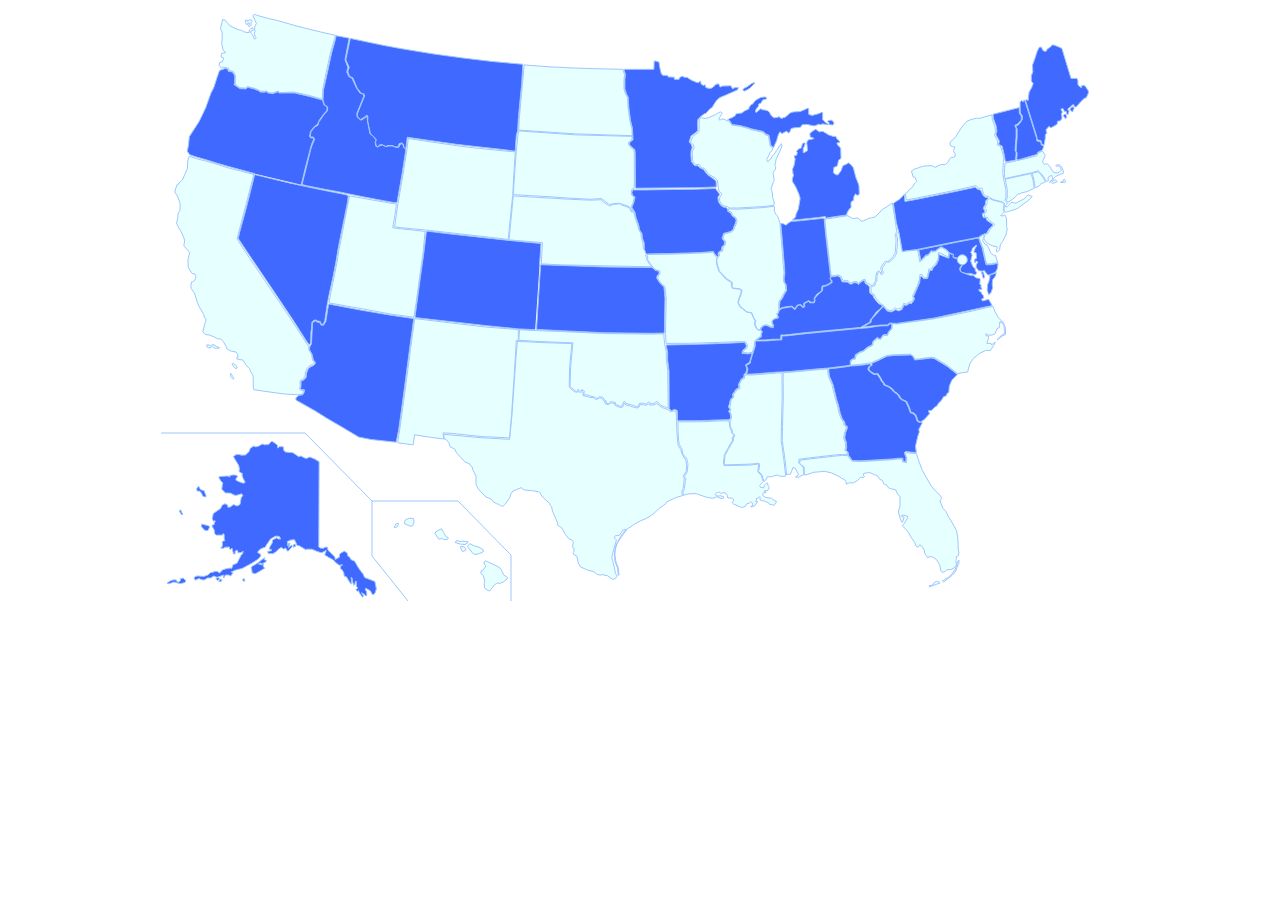
==== commit 07237fb5: "update iframe to center map" ====
--- a/compiledforiframe.html
+++ b/compiledforiframe.html
@@ -11,12 +11,12 @@
         }
 
         #us-map {
-            display: block;
-            position: absolute;
-            top: 0;
-            left: 0;
-            width: 100%;
-            height: 100%;
+        }
+
+        .usmapsection {
+            display: flex;
+            align-items: center;
+            flex-direction: column;
         }
 
         #path67 {
@@ -28,8 +28,6 @@
         #info-box {
             display: none;
             position: absolute;
-            top: 0px;
-            left: 0px;
             z-index: 1;
             background-color: #ffffff;
             border: 2px solid var(--color-state-hover-active);
@@ -58,65 +56,66 @@
     </style>
 </head>
 <body>
-    <div id="info-box"></div>
-    <?xml version="1.0" encoding="utf-8" ?>
-    <svg xmlns:cc="http://creativecommons.org/ns#" xmlns:dc="http://purl.org/dc/elements/1.1/" xmlns:rdf="http://www.w3.org/1999/02/22-rdf-syntax-ns#" xmlns:inkscape="http://www.inkscape.org/namespaces/inkscape" xmlns:sodipodi="http://sodipodi.sourceforge.net/DTD/sodipodi-0.dtd" xmlns:svg="http://www.w3.org/2000/svg" xmlns="http://www.w3.org/2000/svg" xmlns:xlink="http://www.w3.org/1999/xlink" version="1.1" id="us-map" preserveAspectRatio="xMinYMin meet" sodipodi:docname="Republican_Party_presidential_primaries_results,_2016.svg" inkscape:version="0.91 r13725" x="0px" y="0px" width="959px" height="593px" viewBox="174 100 959 593" enable-background="new 174 100 959 593" xml:space="preserve">
+    <div class="usmapsection">
+        <div id="info-box"></div>
+        <?xml version="1.0" encoding="utf-8" ?>
+        <svg xmlns:cc="http://creativecommons.org/ns#" xmlns:dc="http://purl.org/dc/elements/1.1/" xmlns:rdf="http://www.w3.org/1999/02/22-rdf-syntax-ns#" xmlns:inkscape="http://www.inkscape.org/namespaces/inkscape" xmlns:sodipodi="http://sodipodi.sourceforge.net/DTD/sodipodi-0.dtd" xmlns:svg="http://www.w3.org/2000/svg" xmlns="http://www.w3.org/2000/svg" xmlns:xlink="http://www.w3.org/1999/xlink" version="1.1" id="us-map" preserveAspectRatio="xMinYMin meet" sodipodi:docname="Republican_Party_presidential_primaries_results,_2016.svg" inkscape:version="0.91 r13725" x="0px" y="0px" width="959px" height="593px" viewBox="174 100 959 593" enable-background="new 174 100 959 593" xml:space="preserve">
 <sodipodi:namedview bordercolor="#666666" objecttolerance="10" pagecolor="#ffffff" borderopacity="1" gridtolerance="10" guidetolerance="10" inkscape:cx="509.19152" inkscape:cy="282.2353" inkscape:zoom="1.2137643" showgrid="false" id="namedview71" inkscape:current-layer="g5" inkscape:window-maximized="1" inkscape:window-y="-8" inkscape:window-x="-8" inkscape:pageopacity="0" inkscape:window-height="1017" inkscape:window-width="1920" inkscape:pageshadow="2">
 	</sodipodi:namedview>
 <g id="g5">
-    <path id="HI" fill="var(--color-state-default)" d="M407.1,619.3l1.9-3.6l2.3-0.3l0.3,0.8l-2.1,3.1H407.1z M417.3,615.6l6.1,2.6l2.1-0.3l1.6-3.9   l-0.6-3.4l-4.2-0.5l-4,1.8L417.3,615.6z M448,625.6l3.7,5.5l2.4-0.3l1.1-0.5l1.5,1.3l3.7-0.2l1-1.5l-2.9-1.8l-1.9-3.7l-2.1-3.6   l-5.8,2.9L448,625.6z M468.2,634.5l1.3-1.9l4.7,1l0.6-0.5l6.1,0.6l-0.3,1.3l-2.6,1.5l-4.4-0.3L468.2,634.5z M473.5,639.7l1.9,3.9   l3.1-1.1l0.3-1.6l-1.6-2.1l-3.7-0.3V639.7z M480.5,638.5l2.3-2.9l4.7,2.4l4.4,1.1l4.4,2.7v1.9l-3.6,1.8l-4.8,1l-2.4-1.5   L480.5,638.5z M497.1,654.1l1.6-1.3l3.4,1.6l7.6,3.6l3.4,2.1l1.6,2.4l1.9,4.4l4,2.6l-0.3,1.3l-3.9,3.2l-4.2,1.5l-1.5-0.6l-3.1,1.8   l-2.4,3.2l-2.3,2.9l-1.8-0.2l-3.6-2.6l-0.3-4.5l0.6-2.4l-1.6-5.7l-2.1-1.8l-0.2-2.6l2.3-1l2.1-3.1l0.5-1l-1.6-1.8L497.1,654.1z" />
-    <path id="AK" fill="var(--color-state-default)" d="M332.1,553.7l-0.3,85.4l1.6,1l3.1,0.2l1.5-1.1h2.6l0.2,2.9l7,6.8l0.5,2.6l3.4-1.9l0.6-0.2l0.3-3.1   l1.5-1.6l1.1-0.2l1.9-1.5l3.1,2.1l0.6,2.9l1.9,1.1l1.1,2.4l3.9,1.8l3.4,6l2.7,3.9l2.3,2.7l1.5,3.7l5,1.8l5.2,2.1l1,4.4l0.5,3.1   l-1,3.4l-1.8,2.3l-1.6-0.8l-1.5-3.1l-2.7-1.5l-1.8-1.1l-0.8,0.8l1.5,2.7l0.2,3.7l-1.1,0.5l-1.9-1.9l-2.1-1.3l0.5,1.6l1.3,1.8   l-0.8,0.8c0,0-0.8-0.3-1.3-1c-0.5-0.6-2.1-3.4-2.1-3.4l-1-2.3c0,0-0.3,1.3-1,1c-0.6-0.3-1.3-1.5-1.3-1.5l1.8-1.9l-1.5-1.5v-5h-0.8   l-0.8,3.4l-1.1,0.5l-1-3.7l-0.6-3.7l-0.8-0.5l0.3,5.7v1.1l-1.5-1.3l-3.6-6l-2.1-0.5l-0.6-3.7l-1.6-2.9l-1.6-1.1v-2.3l2.1-1.3   l-0.5-0.3l-2.6,0.6l-3.4-2.4l-2.6-2.9l-4.8-2.6l-4-2.6l1.3-3.2v-1.6l-1.8,1.6l-2.9,1.1l-3.7-1.1l-5.7-2.4h-5.5l-0.6,0.5l-6.5-3.9   l-2.1-0.3l-2.7-5.8l-3.6,0.3l-3.6,1.5l0.5,4.5l1.1-2.9l1,0.3l-1.5,4.4l3.2-2.7l0.6,1.6l-3.9,4.4l-1.3-0.3l-0.5-1.9l-1.3-0.8   l-1.3,1.1l-2.7-1.8l-3.1,2.1l-1.8,2.1l-3.4,2.1l-4.7-0.2l-0.5-2.1l3.7-0.6v-1.3l-2.3-0.6l1-2.4l2.3-3.9v-1.8l0.2-0.8l4.4-2.3l1,1.3   h2.7l-1.3-2.6l-3.7-0.3l-5,2.7l-2.4,3.4l-1.8,2.6l-1.1,2.3l-4.2,1.5l-3.1,2.6l-0.3,1.6l2.3,1l0.8,2.1l-2.7,3.2l-6.5,4.2l-7.8,4.2   l-2.1,1.1l-5.3,1.1l-5.3,2.3l1.8,1.3l-1.5,1.5l-0.5,1.1l-2.7-1l-3.2,0.2l-0.8,2.3h-1l0.3-2.4l-3.6,1.3l-2.9,1l-3.4-1.3l-2.9,1.9   h-3.2l-2.1,1.3l-1.6,0.8l-2.1-0.3l-2.6-1.1l-2.3,0.6l-1,1l-1.6-1.1v-1.9l3.1-1.3l6.3,0.6l4.4-1.6l2.1-2.1l2.9-0.6l1.8-0.8l2.7,0.2   l1.6,1.3l1-0.3l2.3-2.7l3.1-1l3.4-0.6l1.3-0.3l0.6,0.5h0.8l1.3-3.7l4-1.5l1.9-3.7l2.3-4.5l1.6-1.5l0.3-2.6l-1.6,1.3l-3.4,0.6   l-0.6-2.4l-1.3-0.3l-1,1l-0.2,2.9l-1.5-0.2l-1.5-5.8l-1.3,1.3l-1.1-0.5l-0.3-1.9l-4,0.2l-2.1,1.1l-2.6-0.3l1.5-1.5l0.5-2.6   l-0.6-1.9l1.5-1l1.3-0.2l-0.6-1.8v-4.4l-1-1l-0.8,1.5h-6.1l-1.5-1.3l-0.6-3.9l-2.1-3.6v-1l2.1-0.8l0.2-2.1l1.1-1.1l-0.8-0.5   l-1.3,0.5l-1.1-2.7l1-5l4.5-3.2l2.6-1.6l1.9-3.7l2.7-1.3l2.6,1.1l0.3,2.4l2.4-0.3l3.2-2.4l1.6,0.6l1,0.6h1.6l2.3-1.3l0.8-4.4   c0,0,0.3-2.9,1-3.4c0.6-0.5,1-1,1-1l-1.1-1.9l-2.6,0.8l-3.2,0.8l-1.9-0.5l-3.6-1.8l-5-0.2l-3.6-3.7l0.5-3.9l0.6-2.4l-2.1-1.8   l-1.9-3.7l0.5-0.8l6.8-0.5h2.1l1,1h0.6l-0.2-1.6l3.9-0.6l2.6,0.3l1.5,1.1l-1.5,2.1l-0.5,1.5l2.7,1.6l5,1.8l1.8-1l-2.3-4.4l-1-3.2   l1-0.8l-3.4-1.9l-0.5-1.1l0.5-1.6l-0.8-3.9l-2.9-4.7l-2.4-4.2l2.9-1.9h3.2l1.8,0.6l4.2-0.2l3.7-3.6l1.1-3.1l3.7-2.4l1.6,1l2.7-0.6   l3.7-2.1l1.1-0.2l1,0.8l4.5-0.2l2.7-3.1h1.1l3.6,2.4l1.9,2.1l-0.5,1.1l0.6,1.1l1.6-1.6l3.9,0.3l0.3,3.7l1.9,1.5l7.1,0.6l6.3,4.2   l1.5-1l5.2,2.6l2.1-0.6l1.9-0.8l4.8,1.9L332.1,553.7z M217,582.6l2.1,5.3l-0.2,1l-2.9-0.3l-1.8-4l-1.8-1.5H210l-0.2-2.6l1.8-2.4   l1.1,2.4l1.5,1.5L217,582.6z M214.4,616.1l3.7,0.8l3.7,1l0.8,1l-1.6,3.7l-3.1-0.2l-3.4-3.6L214.4,616.1z M193.7,602l1.1,2.6   l1.1,1.6l-1.1,0.8l-2.1-3.1V602H193.7z M180,675.1l3.4-2.3l3.4-1l2.6,0.3l0.5,1.6l1.9,0.5l1.9-1.9l-0.3-1.6l2.7-0.6l2.9,2.6   l-1.1,1.8l-4.4,1.1l-2.7-0.5l-3.7-1.1l-4.4,1.5l-1.6,0.3L180,675.1z M228.9,670.6l1.6,1.9l2.1-1.6l-1.5-1.3L228.9,670.6z    M231.8,673.6l1.1-2.3l2.1,0.3l-0.8,1.9H231.8z M255.4,671.7l1.5,1.8l1-1.1l-0.8-1.9L255.4,671.7z M264.2,659.2l1.1,5.8l2.9,0.8   l5-2.9l4.4-2.6l-1.6-2.4l0.5-2.4l-2.1,1.3l-2.9-0.8l1.6-1.1l1.9,0.8l3.9-1.8l0.5-1.5l-2.4-0.8l0.8-1.9l-2.7,1.9l-4.7,3.6l-4.8,2.9   L264.2,659.2z M306.5,639.4l2.4-1.5l-1-1.8l-1.8,1L306.5,639.4z" />
-    <path id="FL" fill="var(--color-state-default)" d="M929.4,545.5l2.3,7.3l3.7,9.7l5.3,9.4l3.7,6.3l4.8,5.5l4,3.7l1.6,2.9l-1.1,1.3L953,593l2.9,7.4   l2.9,2.9l2.6,5.3l3.6,5.8l4.5,8.2l1.3,7.6l0.5,12l0.6,1.8l-0.3,3.4l-2.4,1.3l0.3,1.9l-0.6,1.9l0.3,2.4l0.5,1.9l-2.7,3.2l-3.1,1.5   l-3.9,0.2l-1.5,1.6l-2.4,1l-1.3-0.5l-1.1-1l-0.3-2.9l-0.8-3.4l-3.4-5.2l-3.6-2.3l-3.9-0.3l-0.8,1.3l-3.1-4.4l-0.6-3.6l-2.6-4   l-1.8-1.1l-1.6,2.1l-1.8-0.3l-2.1-5l-2.9-3.9l-2.9-5.3l-2.6-3.1l-3.6-3.7l2.1-2.4l3.2-5.5l-0.2-1.6l-4.5-1l-1.6,0.6l0.3,0.6l2.6,1   l-1.5,4.5l-0.8,0.5l-1.8-4l-1.3-4.8l-0.3-2.7l1.5-4.7v-9.5L910,585l-1.3-3.1l-5.2-1.3l-1.9-0.6l-1.6-2.6l-3.4-1.6l-1.1-3.4l-2.7-1   l-2.4-3.7l-4.2-1.5l-2.9-1.5h-2.6l-4,0.8l-0.2,1.9l0.8,1l-0.5,1.1l-3.1-0.2l-3.7,3.6l-3.6,1.9h-3.9l-3.2,1.3l-0.3-2.7l-1.6-1.9   l-2.9-1.1l-1.6-1.5l-8.1-3.9l-7.6-1.8l-4.4,0.6l-6,0.5l-6,2.1l-3.5,0.6l-0.2-8l-2.6-1.9l-1.8-1.8l0.3-3.1l10.2-1.3l25.5-2.9   l6.8-0.6l5.4,0.3l2.6,3.9l1.5,1.5l8.1,0.5l10.8-0.6l21.5-1.3l5.4-0.7l4.6,0l0.2,2.9l3.8,0.8l0.3-4.8l-1.6-4.5l1-0.7l5.1,0.5   L929.4,545.5z M941.9,677.9l2.4-0.6l1.3-0.2l1.5-2.3l2.3-1.6l1.3,0.5l1.7,0.3l0.4,1.1l-3.5,1.2l-4.2,1.5l-2.3,1.2L941.9,677.9z    M955.4,672.9l1.2,1.1l2.7-2.1l5.3-4.2l3.7-3.9l2.5-6.6l1-1.7l0.2-3.4l-0.7,0.5l-1,2.8l-1.5,4.6l-3.2,5.3l-4.4,4.2l-3.4,1.9   L955.4,672.9z" />
-    <path id="SC" fill="var(--color-state-default)" d="M935.2,512.9l-1.8,1l-2.6-1.3l-0.6-2.1l-1.3-3.6l-2.3-2.1l-2.6-0.6l-1.6-4.8l-2.7-6l-4.2-1.9   l-2.1-1.9l-1.3-2.6L910,485l-2.3-1.3l-2.3-2.9l-3.1-2.3l-4.5-1.8l-0.5-1.5l-2.4-2.9l-0.5-1.5l-3.4-5.2l-3.4,0.2l-4-2.4l-1.3-1.3   l-0.3-1.8l0.8-1.9l2.3-1l-0.3-2.1l6.1-2.6l9.1-4.5l7.3-0.8l16.5-0.5l2.3,1.9l1.6,3.2l4.4-0.5l12.6-1.5l2.9,0.8l12.6,7.6l10.1,8.1   l-5.4,5.5l-2.6,6.1l-0.5,6.3l-1.6,0.8l-1.1,2.7l-2.4,0.6l-2.1,3.6l-2.7,2.7l-2.3,3.4l-1.6,0.8l-3.6,3.4l-2.9,0.2l1,3.2l-5,5.5   L935.2,512.9z" />
-    <path id="GA" fill="var(--color-state-default)" d="M863.6,458l-4.8,0.8l-8.4,1.1l-8.6,0.9v2.2l0.2,2.1l0.6,3.4l3.4,7.9l2.4,9.9l1.5,6.1l1.6,4.8l1.5,7   l2.1,6.3l2.6,3.4l0.5,3.4l1.9,0.8l0.2,2.1l-1.8,4.8l-0.5,3.2l-0.2,1.9l1.6,4.4l0.3,5.3l-0.8,2.4l0.6,0.8l1.5,0.8l0.6,3.4l2.6,3.9   l1.5,1.5l7.9,0.2l10.8-0.6l21.5-1.3l5.4-0.7l4.6,0l0.2,2.9l2.6,0.8l0.3-4.4l-1.6-4.5l1.1-1.6l5.8,0.8l5,0.3l-0.8-6.3l2.3-10   l1.5-4.2l-0.5-2.6l3.3-6.2l-0.5-1.4l-1.9,0.7l-2.6-1.3l-0.6-2.1l-1.3-3.6l-2.3-2.1l-2.6-0.6l-1.6-4.8l-2.9-6.3l-4.2-1.9l-2.1-1.9   l-1.3-2.6l-2.1-1.9l-2.3-1.3l-2.3-2.9l-3.1-2.3l-4.5-1.8l-0.5-1.5l-2.4-2.9l-0.5-1.5l-3.4-4.9l-3.4,0.2l-4.1-3l-1.3-1.3l-0.3-1.8   l0.8-1.9l2.4-1.2l-1.1-1.2l0.1-0.3l-5.8,1l-7,0.8L863.6,458z" />
-    <path id="AL" fill="var(--color-state-default)" d="M799.6,566.8l-1.6-15.2l-2.7-18.8l0.2-14.1l0.8-31l-0.2-16.7l0.2-6.4l7.8-0.4l27.8-2.6l8.9-0.7   l-0.1,2.2l0.2,2.1l0.6,3.4l3.4,7.9l2.4,9.9l1.5,6.1l1.6,4.8l1.5,7l2.1,6.3l2.6,3.4l0.5,3.4l1.9,0.8l0.2,2.1l-1.8,4.8l-0.5,3.2   l-0.2,1.9l1.6,4.4l0.3,5.3l-0.8,2.4l0.6,0.8l1.5,0.8l1,2.5h-6.3l-6.8,0.6l-25.5,2.9l-10.4,1.4l-0.1,3.8l1.8,1.8l2.6,1.9l0.6,7.9   l-5.5,2.6l-2.7-0.3l2.7-1.9v-1l-3.1-6l-2.3-0.6l-1.5,4.4l-1.3,2.7l-0.6-0.2H799.6z" />
-    <path id="NC" fill="var(--color-state-default)" d="M1006.1,398.5l1.7,4.7l3.6,6.5l2.4,2.4l0.6,2.3l-2.4,0.2l0.8,0.6l-0.3,4.2l-2.6,1.3l-0.6,2.1   l-1.3,2.9l-3.7,1.6l-2.4-0.3l-1.5-0.2l-1.6-1.3l0.3,1.3v1h1.9l0.8,1.3l-1.9,6.3h4.2l0.6,1.6l2.3-2.3l1.3-0.5l-1.9,3.6l-3.1,4.8   h-1.3l-1.1-0.5l-2.7,0.6l-5.2,2.4l-6.5,5.3l-3.4,4.7l-1.9,6.5l-0.5,2.4l-4.7,0.5l-5.5,1.3l-9.9-8.2l-12.6-7.6l-2.9-0.8l-12.6,1.5   l-4.3,0.8l-1.6-3.2l-3-2.1l-16.5,0.5l-7.3,0.8l-9.1,4.5l-6.1,2.6l-1.6,0.3l-5.8,1l-7,0.8l-6.8,0.5l0.5-4.1l1.8-1.5l2.7-0.6l0.6-3.7   l4.2-2.7l3.9-1.5l4.2-3.6l4.4-2.1l0.6-3.1l3.9-3.9l0.6-0.2c0,0,0,1.1,0.8,1.1c0.8,0,1.9,0.3,1.9,0.3l2.3-3.6l2.1-0.6l2.3,0.3   l1.6-3.6l2.9-2.6l0.5-2.1v-4l4.5,0.7l7.1-1.3l15.8-1.9l17.1-2.6l19.9-4l19.7-4.2l11.4-2.8L1006.1,398.5z M1010,431.5l2.6-2.5   l3.2-2.6l1.5-0.6l0.2-2l-0.6-6.1l-1.5-2.3l-0.6-1.9l0.7-0.2l2.7,5.5l0.4,4.4l-0.2,3.4l-3.4,1.5l-2.8,2.4l-1.1,1.2L1010,431.5z" />
-    <path id="TN" fill="var(--color-state-default)" d="M871.1,420.6l-51.9,5l-15.8,1.8l-4.6,0.5l-3.9,0v3.9l-8.4,0.5l-7,0.6l-11.1,0.1l-0.3,5.8l-2.1,6.3   l-1,3l-1.3,4.4l-0.3,2.6l-4,2.3l1.5,3.6l-1,4.4l-1,0.8l7.3-0.2l24.1-1.9l5.3-0.2l8.1-0.5l27.8-2.6l10.2-0.8l8.4-1l8.4-1.1l4.8-0.8   l-0.1-4.5l1.8-1.5l2.7-0.6l0.6-3.7l4.2-2.7l3.9-1.5l4.2-3.6l4.4-2.1l0.9-3.5l4.3-3.9l0.6-0.2c0,0,0,1.1,0.8,1.1s1.9,0.3,1.9,0.3   l2.3-3.6l2.1-0.6l2.3,0.3l1.6-3.6l2.1-2.2l0.6-1l0.2-3.9l-1.5-0.3l-2.4,1.9l-7.9,0.2l-12,1.9L871.1,420.6z" />
-    <path id="RI" fill="var(--color-state-default)" d="M1048.1,279.8l-0.5-4.2l-0.8-4.4l-1.7-5.9l5.7-1.5l1.6,1.1l3.4,4.4l2.9,4.4l-2.9,1.5l-1.3-0.2   l-1.1,1.8l-2.4,1.9L1048.1,279.8z" />
-    <path id="CT" fill="var(--color-state-default)" d="M1047.2,280.1l-0.6-4.2l-0.8-4.4l-1.6-6l-4.2,0.9l-21.8,4.8l0.6,3.3l1.5,7.3v8.1l-1.1,2.3l1.8,2.1   l5-3.4l3.6-3.2l1.9-2.1l0.8,0.6l2.7-1.5l5.2-1.1L1047.2,280.1z" />
-    <path id="MA" fill="var(--color-state-default)" d="M1074,273.9l2.2-0.7l0.5-1.7l1,0.1l1,2.3l-1.3,0.5l-3.9,0.1L1074,273.9z M1064.6,274.7l2.3-2.6h1.6   l1.8,1.5l-2.4,1l-2.2,1L1064.6,274.7z M1029.8,252.7l17.5-4.2l2.3-0.6l2.1-3.2l3.7-1.7l2.9,4.4l-2.4,5.2l-0.3,1.5l1.9,2.6l1.1-0.8   h1.8l2.3,2.6l3.9,6l3.6,0.5l2.3-1l1.8-1.8l-0.8-2.7l-2.1-1.6l-1.5,0.8l-1-1.3l0.5-0.5l2.1-0.2l1.8,0.8l1.9,2.4l1,2.9l0.3,2.4   l-4.2,1.5l-3.9,1.9l-3.9,4.5l-1.9,1.5v-1l2.4-1.5l0.5-1.8l-0.8-3.1l-2.9,1.5l-0.8,1.5l0.5,2.3l-2.1,1l-2.7-4.5l-3.4-4.4l-2.1-1.8   l-6.5,1.9l-5.1,1.1l-21.8,4.8l-0.4-4.9l0.6-10.6l5.2-0.9L1029.8,252.7z" />
-    <path id="ME" fill="var(--color-state-default)" d="M1097.2,177.3l1.9,2.1l2.3,3.7v1.9l-2.1,4.7l-1.9,0.6l-3.4,3.1l-4.8,5.5c0,0-0.6,0-1.3,0   c-0.6,0-1-2.1-1-2.1l-1.8,0.2l-1,1.5l-2.4,1.5l-1,1.5l1.6,1.5l-0.5,0.6l-0.5,2.7l-1.9-0.2v-1.6l-0.3-1.3l-1.5,0.3l-1.8-3.2   l-2.1,1.3l1.3,1.5l0.3,1.1l-0.8,1.3l0.3,3.1l0.2,1.6l-1.6,2.6l-2.9,0.5l-0.3,2.9l-5.3,3.1l-1.3,0.5l-1.6-1.5l-3.1,3.6l1,3.2   l-1.5,1.3l-0.2,4.4l-1.1,6.3l-2.5-1.2l-0.5-3.1l-3.9-1.1l-0.3-2.7l-7.3-23.4l-4.2-13.6l1.4-0.1l1.5,0.4v-2.6l0.8-5.5l2.6-4.7l1.5-4   l-1.9-2.4v-6l0.8-1l0.8-2.7l-0.2-1.5l-0.2-4.8l1.8-4.8l2.9-8.9l2.1-4.2h1.3l1.3,0.2v1.1l1.3,2.3l2.7,0.6l0.8-0.8v-1l4-2.9l1.8-1.8   l1.5,0.2l6,2.4l1.9,1l9.1,29.9h6l0.8,1.9l0.2,4.8l2.9,2.3h0.8l0.2-0.5l-0.5-1.1L1097.2,177.3z M1076.3,207.5l1.5-1.5l1.4,1.1   l0.6,2.4l-1.7,0.9L1076.3,207.5z M1083,201.6l1.8,1.9c0,0,1.3,0.1,1.3-0.2s0.2-2,0.2-2l0.9-0.8l-0.8-1.8l-2,0.7L1083,201.6z" />
-    <path id="NH" fill="var(--color-state-default)" d="M1054.8,242.4l0.9-1.1l1.1-3.3l-2.5-0.9l-0.5-3.1l-3.9-1.1l-0.3-2.7l-7.3-23.4l-4.6-14.5l-0.9,0   l-0.6,1.6l-0.6-0.5l-1-1l-1.5,1.9l0,5l0.3,5.7l1.9,2.7v4l-3.7,5.1l-2.6,1.1v1.1l1.1,1.8v8.6l-0.8,9.2l-0.2,4.8l1,1.3l-0.2,4.5   l-0.5,1.8l1.5,0.9l16.4-4.7l2.3-0.6l1.5-2.6L1054.8,242.4z" />
-    <path id="VT" fill="var(--color-state-default)" d="M1018.3,253.7l-0.8-5.7l-2.4-10l-0.6-0.3l-2.9-1.3l0.8-2.9l-0.8-2.1l-2.7-4.6l1-3.9l-0.8-5.2   l-2.4-6.5l-0.8-4.9l26.2-6.7l0.3,5.8l1.9,2.7v4l-3.7,4l-2.6,1.1v1.1l1.1,1.8v8.6l-0.8,9.2l-0.2,4.8l1,1.3l-0.2,4.5l-0.5,1.8   l0.7,1.6l-7,1.4L1018.3,253.7z" />
-    <path id="NY" fill="var(--color-state-default)" d="M1002.6,289.4l-1.1-1l-2.6-0.2l-2.3-1.9l-1.6-6.1l-3.5,0.1l-2.4-2.7l-19.4,4.4l-43,8.7l-7.5,1.2   l-0.7-6.5l1.4-1.1l1.3-1.1l1-1.6l1.8-1.1l1.9-1.8l0.5-1.6l2.1-2.7l1.1-1l-0.2-1l-1.3-3.1l-1.8-0.2l-1.9-6.1l2.9-1.8l4.4-1.5l4-1.3   l3.2-0.5l6.3-0.2l1.9,1.3l1.6,0.2l2.1-1.3l2.6-1.1l5.2-0.5l2.1-1.8l1.8-3.2l1.6-1.9h2.1l1.9-1.1l0.2-2.3l-1.5-2.1l-0.3-1.5l1.1-2.1   v-1.5h-1.8l-1.8-0.8l-0.8-1.1l-0.2-2.6l5.8-5.5l0.6-0.8l1.5-2.9l2.9-4.5l2.7-3.7l2.1-2.4l2.4-1.8l3.1-1.2l5.5-1.3l3.2,0.2l4.5-1.5   l7.6-2.1l0.5,5l2.4,6.5l0.8,5.2l-1,3.9l2.6,4.5l0.8,2.1l-0.8,2.9l2.9,1.3l0.6,0.3l3.1,11l-0.5,5.1l-0.5,10.8l0.8,5.5l0.8,3.6   l1.5,7.3v8.1l-1.1,2.3l1.8,2l0.8,1.7l-1.9,1.8l0.3,1.3l1.3-0.3l1.5-1.3l2.3-2.6l1.1-0.6l1.6,0.6l2.3,0.2l7.9-3.9l2.9-2.7l1.3-1.5   l4.2,1.6l-3.4,3.6l-3.9,2.9l-7.1,5.3l-2.6,1l-5.8,1.9l-4,1.1l-1.2-0.5l-0.2-3.7l0.5-2.7l-0.2-2.1l-2.8-1.7l-4.5-1l-3.9-1.1   L1002.6,289.4z" />
-    <path id="NJ" fill="var(--color-state-default)" d="M1002.2,290.3l-2.1,2.4v3.1l-1.9,3.1l-0.2,1.6l1.3,1.3l-0.2,2.4l-2.3,1.1l0.8,2.7l0.2,1.1l2.7,0.3   l1,2.6l3.6,2.4l2.4,1.6v0.8l-3.2,3.1l-1.6,2.3l-1.5,2.7l-2.3,1.3l-1.2,0.7l-0.2,1.2l-0.6,2.6l1.1,2.2l3.2,2.9l4.8,2.3l4,0.6   l0.2,1.5l-0.8,1l0.3,2.7h0.8l2.1-2.4l0.8-4.8l2.7-4l3.1-6.5l1.1-5.5l-0.6-1.1l-0.2-9.4l-1.6-3.4l-1.1,0.8l-2.7,0.3l-0.5-0.5l1.1-1   l2.1-1.9l0.1-1.1l-0.4-3.4l0.5-2.7l-0.2-2.1l-2.6-1.1l-4.5-1l-3.9-1.1L1002.2,290.3z" />
-    <path id="PA" fill="var(--color-state-default)" d="M996.2,326.5l1.1-0.6l2.3-0.6l1.5-2.7l1.6-2.3l3.2-3.1v-0.8l-2.4-1.6l-3.6-2.4l-1-2.6l-2.7-0.3   l-0.2-1.1l-0.8-2.7l2.3-1.1l0.2-2.4l-1.3-1.3l0.2-1.6l1.9-3.1v-3.1l2.3-2.4l0.2-1.1l-2.6-0.2l-2.3-1.9l-2.4-5.3l-3-0.9l-2.3-2.1   l-18.6,4l-43,8.7l-8.9,1.5l-0.5-7.1l-5.5,5.6l-1.3,0.5l-4.2,3l2.9,19.1l2.5,9.7l3.6,19.3l3.3-0.6l11.9-1.5l37.9-7.7l14.9-2.8   l8.3-1.6l0.3-0.2l2.1-1.6L996.2,326.5z" />
-    <path id="DE" fill="var(--color-state-default)" d="M996.4,330.4l0.6-2.1l0-1.2l-1.3-0.1l-2.1,1.6l-1.5,1.5l1.5,4.2l2.3,5.7l2.1,9.7l1.6,6.3l5-0.2   l6.1-1.2l-2.3-7.4l-1,0.5l-3.6-2.4l-1.8-4.7l-1.9-3.6l-2.3-1l-2.1-3.6L996.4,330.4z" />
-    <path id="MD" fill="var(--color-state-default)" d="M1011,355.3l-6.1,1.3l-5.8,0.2l-1.8-7.1l-2.1-9.7l-2.3-5.7l-1.3-4.4l-7.5,1.6l-14.9,2.8l-37.5,7.6   l1.1,5l1,5.7l0.3-0.3l2.1-2.4l2.3-2.6l2.4-0.6l1.5-1.5l1.8-2.6l1.3,0.6l2.9-0.3l2.6-2.1l2-1.5l1.8-0.5l1.6,1.1l2.9,1.5l1.9,1.8   l1.2,1.5l4.1,1.7v2.9l5.5,1.3l1.1,0.5l1.4-2l2.9,2l-1.3,2.5l-0.8,4l-1.8,2.6v2.1l0.6,1.8l5.1,1.4l4.3-0.1l3.1,1l2.1,0.3l1-2.1   l-1.5-2.1v-1.8l-2.4-2.1l-2.1-5.5l1.3-5.3l-0.2-2.1l-1.3-1.3c0,0,1.5-1.6,1.5-2.3c0-0.6,0.5-2.1,0.5-2.1l1.9-1.3l1.9-1.6l0.5,1   l-1.5,1.6l-1.3,3.7l0.3,1.1l1.8,0.3l0.5,5.5l-2.1,1l0.3,3.6l0.5-0.2l1.1-1.9l1.6,1.8l-1.6,1.3l-0.3,3.4l2.6,3.4l3.9,0.5l1.6-0.8   l3.2,4.2l1.4,0.5l6.7-2.8l2-4L1011,355.3z M994.3,364.3l1.1,2.5l0.2,1.8l1.1,1.9c0,0,0.9-0.9,0.9-1.2c0-0.3-0.7-3.1-0.7-3.1   l-0.7-2.3L994.3,364.3z" />
-    <path id="WV" fill="var(--color-state-default)" d="M930.6,342l1.1,4.9l1.1,6.9l3.6-2.7l2.3-3.1l2.5-0.6l1.5-1.5l1.8-2.6l1.2,0.6l2.9-0.3l2.6-2.1   l2-1.5l1.8-0.5l1.3,1l2.2,1.1l1.9,1.8l1.4,1.3l-0.1,4.7l-5.7-3.1l-4.5-1.8l-0.2,5.3l-0.5,2.1l-1.6,2.7l-0.6,1.6l-3.1,2.4l-0.5,2.3   l-3.4,0.3l-0.3,3.1l-1.1,5.5h-2.6l-1.3-0.8l-1.6-2.7l-1.8,0.2l-0.3,4.4l-2.1,6.6l-5,10.8l0.8,1.3l-0.2,2.7l-2.1,1.9l-1.5-0.3   l-3.2,2.4l-2.6-1l-1.8,4.7c0,0-3.7,0.8-4.4,1c-0.6,0.2-2.4-1.3-2.4-1.3l-2.4,2.3l-2.6,0.6l-2.9-0.8l-1.3-1.3l-2.2-3l-3.1-2   l-2.6-2.7l-2.9-3.7l-0.6-2.3l-2.6-1.5l-0.8-1.6l-0.2-5.3l2.2-0.1l1.9-0.8l0.2-2.7l1.6-1.5l0.2-5l1-3.9l1.3-0.6l1.3,1.1l0.5,1.8   l1.8-1l0.5-1.6l-1.1-1.8v-2.4l1-1.3l2.3-3.4l1.3-1.5l2.1,0.5l2.3-1.6l3.1-3.4l2.3-3.9l0.3-5.7l0.5-5v-4.7l-1.1-3.1l1-1.5l1.3-1.3   l3.5,19.8l4.6-0.8L930.6,342z" />
-    <path id="KY" fill="var(--color-state-default)" d="M895.8,397.8l-2.3,2.7l-4.2,3.6L885,410l-1.8,1.8v2.1l-3.9,2.1l-5.7,3.4l-3.5,0.4l-51.9,4.9   l-15.8,1.8l-4.6,0.5l-3.9,0l-0.2,4.2l-8.2,0.1l-7,0.6l-10.4,0.2l1.9-0.2l2.2-1.8l2.1-1.1l0.2-3.2l0.9-1.8l-1.6-2.5l0.8-1.9l2.3-1.8   l2.1-0.6l2.7,1.3l3.6,1.3l1.1-0.3l0.2-2.3l-1.3-2.4l0.3-2.3l1.9-1.5l2.6-0.6l1.6-0.6l-0.8-1.8l-0.6-1.9l1.1-0.8l1.1-3.3l3-1.7   l5.8-1l3.6-0.5l1.5,1.9l1.8,0.8l1.8-3.2l2.9-1.5l1.9,1.6l0.8,1.1l2.1-0.5l-0.2-3.4l2.9-1.6l1.1-0.8l1.1,1.6h4.7l0.8-2.1l-0.3-2.3   l2.9-3.6l4.7-3.9l0.5-4.5l2.7-0.3l3.9-1.8l2.7-1.9l-0.3-1.9l-1.5-1.5l0.6-2.2l4.1-0.2l2.4-0.8l2.9,1.6l1.6,4.4l5.8,0.3l1.8,1.8   l2.1,0.2l2.4-1.5l3.1,0.5l1.3,1.5l2.7-2.6l1.8-1.3h1.6l0.6,2.7l1.8,1l2.4,2.2l0.2,5.5l0.8,1.6l2.6,1.5l0.6,2.3l2.9,3.7l2.6,2.7   L895.8,397.8z" />
-    <path id="OH" fill="var(--color-state-default)" d="M905.4,295l-6.1,4.1l-3.9,2.3l-3.4,3.7l-4,3.9l-3.2,0.8l-2.9,0.5l-5.5,2.6l-2.1,0.2l-3.4-3.1   l-5.2,0.6l-2.6-1.5l-2.4-1.4l-4.9,0.7l-10.2,1.6l-7.8,1.2l1.3,14.6l1.8,13.7l2.6,23.4l0.6,4.8l4.1-0.1l2.4-0.8l3.4,1.5l2.1,4.4   l5.1,0l1.9,2.1l1.8-0.1l2.5-1.3l2.5,0.4l2,1.5l1.7-2.1l2.3-1.3l2.1-0.7l0.6,2.7l1.8,1l3.5,2.3l2.2-0.1l1.1-1.1l-0.1-1.4l1.6-1.5   l0.2-5l1-3.9l1.5-1.4l1.5,0.9l0.8,1.2l1.2-0.2l-0.4-2.4l-0.6-0.6v-2.4l1-1.3l2.3-3.4l1.3-1.5l2.1,0.5l2.3-1.6l3.1-3.4l2.3-3.9   l0.2-5.4l0.5-5v-4.7l-1.1-3.1l1-1.5l0.9-1l-1.4-9.8L905.4,295z" />
-    <path id="MI" fill="var(--color-state-default)" d="M755.6,182.1l1.8-2.1l2.2-0.8l5.4-3.9l2.3-0.6l0.5,0.5l-5.1,5.1l-3.3,1.9l-2.1,0.9L755.6,182.1z    M841.8,214.2l0.6,2.5l3.2,0.2l1.3-1.2c0,0-0.1-1.5-0.4-1.6c-0.3-0.2-1.6-1.9-1.6-1.9l-2.2,0.2l-1.6,0.2l-0.3,1.1L841.8,214.2z    M871.9,277.2l-3.2-8.2l-2.3-9.1l-2.4-3.2l-2.6-1.8l-1.6,1.1l-3.9,1.8l-1.9,5l-2.7,3.7l-1.1,0.6l-1.5-0.6c0,0-2.6-1.5-2.4-2.1   c0.2-0.6,0.5-5,0.5-5l3.4-1.3l0.8-3.4l0.6-2.6l2.4-1.6l-0.3-10l-1.6-2.3l-1.3-0.8l-0.8-2.1l0.8-0.8l1.6,0.3l0.2-1.6L850,231   l-1.3-2.6h-2.6l-4.5-1.5l-5.5-3.4h-2.7l-0.6,0.6l-1-0.5l-3.1-2.3l-2.9,1.8l-2.9,2.3l0.3,3.6l1,0.3l2.1,0.5l0.5,0.8l-2.6,0.8   l-2.6,0.3l-1.5,1.8l-0.3,2.1l0.3,1.6l0.3,5.5l-3.6,2.1l-0.6-0.2v-4.2l1.3-2.4l0.6-2.4l-0.8-0.8l-1.9,0.8l-1,4.2l-2.7,1.1l-1.8,1.9   l-0.2,1l0.6,0.8l-0.6,2.6l-2.3,0.5v1.1l0.8,2.4l-1.1,6.1l-1.6,4l0.6,4.7l0.5,1.1l-0.8,2.4l-0.3,0.8l-0.3,2.7l3.6,6l2.9,6.5l1.5,4.8   l-0.8,4.7l-1,6l-2.4,5.2l-0.3,2.7l-3.3,3.1l4.4-0.2l21.4-2.3l7.3-1l0.1,1.7l6.9-1.2l10.3-1.5l3.9-0.5l0.1-0.6l0.2-1.5l2.1-3.7   l2-1.7l-0.2-5.1l1.6-1.6l1.1-0.3l0.2-3.6l1.5-3l1.1,0.6l0.2,0.6l0.8,0.2l1.9-1L871.9,277.2z M741.5,211.2l0.7-0.6l2.7-0.8l3.6-2.3   v-1l0.6-0.6l6-1l2.4-1.9l4.4-2.1l0.2-1.3l1.9-2.9l1.8-0.8l1.3-1.8l2.3-2.3l4.4-2.4l4.7-0.5l1.1,1.1l-0.3,1l-3.7,1l-1.5,3.1   l-2.3,0.8l-0.5,2.4l-2.4,3.2l-0.3,2.6l0.8,0.5l1-1.1l3.6-2.9l1.3,1.3h2.3l3.2,1l1.5,1.1l1.5,3.1l2.7,2.7l3.9-0.2l1.5-1l1.6,1.3   l1.6,0.5l1.3-0.8h1.1l1.6-1l4-3.6l3.4-1.1l6.6-0.3l4.5-1.9l2.6-1.3l1.5,0.2v5.7l0.5,0.3l2.9,0.8l1.9-0.5l6.1-1.6l1.1-1.1l1.5,0.5v7   l3.2,3.1l1.3,0.6l1.3,1l-1.3,0.3l-0.8-0.3l-3.7-0.5l-2.1,0.6l-2.3-0.2l-3.2,1.5h-1.8l-5.8-1.3l-5.2,0.2l-1.9,2.6l-7,0.6l-2.4,0.8   l-1.1,3.1l-1.3,1.1l-0.5-0.2l-1.5-1.6l-4.5,2.4h-0.6l-1.1-1.6l-0.8,0.2l-1.9,4.4l-1,4l-3.2,7l-1.2-1l-1.4-1l-1.9-10.3l-3.5-1.4   l-2.1-2.3l-12.1-2.7l-2.9-1l-8.2-2.2l-7.9-1.1L741.5,211.2z" />
-    <path id="WY" fill="var(--color-state-default)" d="M528.3,243.8l-10.5-0.8l-32.1-3.3l-16.2-2.1l-28.3-4.1l-19.9-3l-1.4,11.2l-3.8,24.3l-5.3,30.4   l-1.5,10.5l-1.7,11.9l6.5,0.9l25.9,2.5l20.6,2.3l36.8,4.1l23.8,2.9l4.5-44.2l1.4-25.4L528.3,243.8z" />
-    <path id="MT" fill="var(--color-state-default)" d="M530.7,222.3l0.6-11.2l2.3-24.8c0.5-5,1.1-8.5,1.4-15.4l0.9-14.6l-30.7-2.8L476,150l-29.3-4   l-32.3-5.3l-18.4-3.4l-32.7-6.9l-4.5,21.3l3.4,7.5l-1.4,4.6l1.8,4.6l3.2,1.4l4.6,10.8l2.7,3.2l0.5,1.1l3.4,1.1l0.5,2.1l-7.1,17.6   v2.5l2.5,3.2h0.9l4.8-3l0.7-1.1l1.6,0.7l-0.2,5.3l2.7,12.6l3,2.5l0.9,0.7l1.8,2.3l-0.5,3.4l0.7,3.4l1.1,0.9l2.3-2.3h2.7l3.2,1.6   l2.5-0.9h4.1l3.7,1.6l2.7-0.5l0.5-3l3-0.7l1.4,1.4l0.5,3.2l1.8,1.4l1.5-11.6l20.7,3l28.2,4l16.6,1.9l31.4,3.5l11,1.5l1.1-15.4   L530.7,222.3z" />
-    <path id="ID" fill="var(--color-state-default)" d="M336.1,281c-22.6-4.3-14.1-2.8-21.1-4.4l4.4-17.5l4.3-17.7l1.4-4.2l2.5-5.9l-1.3-2.3l-2.5,0.1   l-0.8-1l0.5-1.1l0.3-3.1l4.5-5.5l1.8-0.5l1.1-1.1l0.6-3.2l0.9-0.7l3.9-5.8l3.9-4.3l0.2-3.8l-3.4-2.6l-1.3-4.4l0.4-9.7l3.7-16.5   l4.5-20.8l3.8-13.5l0.8-3.8l13,2.5l-4.2,21.5l2.9,7.7l-1.1,4.6l2,4.6l3.2,1.7l4.5,9.8l2.7,3.8l0.6,1.1l3.4,1.1l0.5,2.5l-6.9,16.8   l0.3,3.3l2.7,2.9l1.9,0.5l4.8-3.6l0.4-0.5l0.2,0.8l0.3,4.1l2.6,12.9l3.5,2.7l0.4,0.8l2.1,2.4l-0.8,2.8l0.7,3.8l1.9,0.9l2.1-1.6   l2.6-0.5l3.4,1.6l2.5-0.6l3.8-0.2l4,1.6l2.7-0.3l0.9-2.3l2.5-1.6l0.7,1.7l0.6,2.2l2.3,2.5l-3.8,24l-5.1,29l-4.2-0.3l-8.2-1.5   l-9.8-1.8l-12.2-2.4l-12.5-2.5l-8.5-1.8l-9.3-1.7L336.1,281z" />
-    <path id="WA" fill="var(--color-state-default)" d="M267.6,106.4l4.4,1.5l9.7,2.7l8.6,1.9l20,5.7l23,5.7l15.2,3.4l-1,3.9l-4.1,13.8l-4.5,20.8   l-3.2,16.1l-0.4,9.4l-13.2-3.9l-15.6-3.4l-13.7,0.6l-1.6-1.5l-5.3,1.9l-4-0.3l-2.7-1.8l-1.6,0.5l-4.2-0.2l-1.9-1.4l-4.8-1.7   l-1.4-0.2l-5-1.3l-1.8,1.5l-5.7-0.3l-4.8-3.8l0.2-0.8l0.1-7.9l-2.1-3.9l-4.1-0.7l-0.4-2.4l-2.5-0.6l-2.9-0.5l-1.8,1l-2.3-2.9   l0.3-2.9l2.7-0.3l1.6-4l-2.6-1.1l0.2-3.7l4.4-0.6l-2.7-2.7l-1.5-7.1l0.6-2.9v-7.9l-1.8-3.2l2.3-9.4l2.1,0.5l2.4,2.9l2.7,2.6   l3.2,1.9l4.5,2.1l3.1,0.6l2.9,1.5l3.4,1l2.3-0.2v-2.4l1.3-1.1l2.1-1.3l0.3,1.1l0.3,1.8l-2.3,0.5l-0.3,2.1l1.8,1.5l1.1,2.4l0.6,1.9   l1.5-0.2l0.2-1.3l-1-1.3l-0.5-3.2l0.8-1.8l-0.6-1.5V119l1.8-3.6l-1.1-2.6l-2.4-4.8l0.3-0.8L267.6,106.4z M258.1,112.3l2-0.2   l0.5,1.4l1.5-1.6h2.3l0.8,1.5l-1.5,1.7l0.6,0.8l-0.7,2l-1.4,0.4c0,0-0.9,0.1-0.9-0.2s1.5-2.6,1.5-2.6l-1.7-0.6l-0.3,1.5l-0.7,0.6   l-1.5-2.3L258.1,112.3z" />
-    <path id="TX" fill="var(--color-state-default)" d="M531.1,433.4l22.7,1.1l31.1,1.1l-2.3,23.5l-0.3,18.2l0.1,2.1l4.3,3.8l1.7,0.8l1.8,0.3l0.7-1.3   l0.9,0.9l1.7,0.5l1.6-0.7l1.1,0.4l-0.3,3.4l4.3,1l2.7,0.8l4,0.5l2.2,1.8l3.2-1.6l2.8,0.4l2,2.8l1.1,0.3l-0.2,2l3.1,1.2l2.8-1.8   l1.5,0.4l2.4,0.2l0.4,1.9l4.6,2l2.7-0.2l2-4.1h0.3l1.1,1.9l4.4,1l3.3,1.2l3.3,0.8l2.1-0.8l0.8-2.5h3.7l1.9,0.8l3.1-1.6h0.7l0.4,1.1   h4.3l2.4-1.3l1.7,0.3l1.4,1.9l2.9,1.7l3.5,1.1l2.7,1.4l2.4,1.6l3.3-0.9l1.9,1l0.5,10.1l0.3,9.7l0.7,9.5l0.5,4l2.7,4.6l1.1,4.1   l3.9,6.3l0.5,2.9l0.5,1l-0.7,7.5l-2.7,4.4l1,2.9l-0.4,2.5l-0.8,7.3l-1.4,2.7l0.6,4.4l-5.7,1.6l-9.9,4.5l-1,1.9l-2.6,1.9l-2.1,1.5   l-1.3,0.8l-5.7,5.3l-2.7,2.1l-5.3,3.2l-5.7,2.4l-6.3,3.4l-1.8,1.5l-5.8,3.6l-3.4,0.6l-3.9,5.5l-4,0.3l-1,1.9l2.3,1.9l-1.5,5.5   l-1.3,4.5l-1.1,3.9l-0.8,4.5l0.8,2.4l1.8,7l1,6.1l1.8,2.7l-1,1.5l-3.1,1.9l-5.7-3.9l-5.5-1.1l-1.3,0.5l-3.2-0.6l-4.2-3.1l-5.2-1.1   l-7.6-3.4l-2.1-3.9l-1.3-6.5l-3.2-1.9l-0.6-2.3l0.6-0.6l0.3-3.4l-1.3-0.6l-0.6-1l1.3-4.4l-1.6-2.3l-3.2-1.3l-3.4-4.4l-3.6-6.6   l-4.2-2.6l0.2-1.9l-5.3-12.3l-0.8-4.2l-1.8-1.9l-0.2-1.5l-6-5.3l-2.6-3.1v-1.1l-2.6-2.1l-6.8-1.1l-7.4-0.6l-3.1-2.3l-4.5,1.8   l-3.6,1.5l-2.3,3.2l-1,3.7l-4.4,6.1l-2.4,2.4l-2.6-1l-1.8-1.1l-1.9-0.6l-3.9-2.3v-0.6l-1.8-1.9l-5.2-2.1l-7.4-7.8l-2.3-4.7v-8.1   l-3.2-6.5l-0.5-2.7l-1.6-1l-1.1-2.1l-5-2.1l-1.3-1.6l-7.1-7.9l-1.3-3.2l-4.7-2.3l-1.5-4.4l-2.6-2.9l-1.9-0.5l-0.6-4.7l8,0.7l29,2.7   l29,1.6l2.3-23.8l3.9-55.6l1.6-18.7l1.4,0 M631.2,667.3l-0.6-7.1l-2.7-7.2l-0.6-7l1.5-8.2l3.3-6.9l3.5-5.4l3.2-3.6l0.6,0.2   l-4.8,6.6l-4.4,6.5l-2,6.6l-0.3,5.2l0.9,6.1l2.6,7.2l0.5,5.2l0.2,1.5L631.2,667.3z" />
-    <path id="CA" fill="var(--color-state-default)" d="M310.7,486.8l3.8-0.5l1.5-2l0.7-1.9l-3.2-0.1l-1.1-1.8l0.8-1.7l0-6.2l2.2-1.3l2.7-2.6l0.4-4.9   l1.6-3.5l1.9-2.1l3.3-1.7l1.3-0.7l0.8-1.5l-0.9-0.9l-1-1.5l-0.9-5.3l-2.9-5.2l0.1-2.8l-2.2-3.2l-15-23.2l-19.4-28.7l-22.4-33   l-12.7-19.5l1.8-7.2l6.8-25.9l8.1-31.4l-12.4-3.3l-13.5-3.4l-12.6-4.1l-7.5-2.1l-11.4-3l-7.1-2.4l-1.6,4.7l-0.2,7.4l-5.2,11.8   l-3.1,2.6l-0.3,1.1l-1.8,0.8l-1.5,4.2l-0.8,3.2l2.7,4.2l1.6,4.2l1.1,3.6l-0.3,6.5l-1.8,3.1l-0.6,5.8l-1,3.7l1.8,3.9l2.7,4.5   l2.3,4.8l1.3,4l-0.3,3.2l-0.3,0.5v2.1l5.7,6.3l-0.5,2.4l-0.6,2.3l-0.6,1.9l0.2,8.2l2.1,3.7l1.9,2.6l2.7,0.5l1,2.7l-1.1,3.6   l-2.1,1.6h-1.1l-0.8,3.9l0.5,2.9l3.2,4.4l1.6,5.3l1.5,4.7l1.3,3.1l3.4,5.8l1.5,2.6l0.5,2.9l1.6,1v2.4l-0.8,1.9l-1.8,7.1l-0.5,1.9   l2.4,2.7l4.2,0.5l4.5,1.8l3.9,2.1h2.9l2.9,3.1l2.6,4.8l1.1,2.3l3.9,2.1l4.8,0.8l1.5,2.1l0.6,3.2l-1.5,0.6l0.3,1l3.2,0.8l2.7,0.2   l2.9,4.7l3.9,4.2l0.8,2.3l2.6,4.2l0.3,3.2v9.4l0.5,1.8l10,1.5l19.7,2.7L310.7,486.8z M222.8,437l1.3,1.5l-0.2,1.3l-3.2-0.1   l-0.6-1.2l-0.6-1.5L222.8,437z M224.7,437l1.2-0.6l3.6,2.1l3.1,1.2l-0.9,0.6l-4.5-0.2l-1.6-1.6L224.7,437z M245.4,456.8l1.8,2.3   l0.8,1l1.5,0.6l0.6-1.5l-1-1.8l-2.7-2l-1.1,0.2V456.8z M244,465.5l1.8,3.2l1.2,1.9l-1.5,0.2l-1.3-1.2c0,0-0.7-1.5-0.7-1.9   s0-2.2,0-2.2L244,465.5z" />
-    <path id="AZ" fill="var(--color-state-default)" d="M311.7,487.5l-2.6,2.2l-0.3,1.5l0.5,1l18.9,10.7l12.1,7.6l14.7,8.6l16.8,10l12.3,2.4l25.1,2.7   l2.5-12.5l3.8-27.2l7-52.9l4.3-31l-24.6-3.7l-27.2-4.6l-33.4-6.3l-2.9,18.1l-0.5,0.5l-1.7,2.6l-2.5-0.1l-1.3-2.7l-2.7-0.3l-0.9-1.1   h-0.9l-0.9,0.6l-1.9,1l-0.1,7l-0.2,1.7l-0.6,12.6l-1.5,2.2l-0.6,3.3l2.7,4.9l1.3,5.8l0.8,1l1,0.6l-0.1,2.3l-1.6,1.4l-3.4,1.7   l-1.9,1.9l-1.5,3.7l-0.6,4.9l-2.9,2.7l-2.1,0.7l-0.1,5.8l-0.5,1.7l0.5,0.8l3.7,0.6l-0.6,2.7l-1.5,2.2L311.7,487.5z" />
-    <path id="NV" fill="var(--color-state-default)" d="M314.7,277.6l21,4.5l9.7,1.9l9.3,1.8l6.6,1.6l-0.6,5.9l-3.5,17.3l-4.1,20l-1.9,9.7l-2.2,13.3   l-3.2,16.4l-3.5,15.7l-2,10.2l-2.5,16.8l-0.5,1.1l-1.1,2.5l-1.9-0.1l-1.1-2.7l-2.7-0.5l-1.4-1l-2,0.3l-0.9,0.7l-1.3,1.3l-0.4,7   l-0.5,1.7l-0.4,12.1l-1.3,1.7l-1.9-2.3l-14.5-22.7l-19.4-29L263.6,349l-12.4-18.6l1.6-6.6l7-25.9l7.9-31.3l33.6,8.1l13.7,3" />
-    <path id="UT" fill="var(--color-state-default)" d="M427,409.3l-24.6-3.5l-26.6-4.9l-33.8-6l1.6-9.2l3.2-15.2L350,354l2.2-13.6l1.9-8.9l3.8-20.5   l3.5-17.5l1.1-5.6l12.7,2.3l12,2.1l10.3,1.8l8.3,1.4l3.7,0.5l-1.5,10.6l-2.3,13.2l7.8,0.9l16.4,1.8l8.2,0.9l-2.1,22l-3.2,22.6   l-3.8,27.8l-1.7,11.1L427,409.3z" />
-    <path id="CO" fill="var(--color-state-default)" d="M552.6,356.8l1.4-21.3l-32.1-3.1l-24.5-2.7l-37.3-4.1l-20.7-2.5l-2.6,22.2l-3.2,22.4l-3.8,28   l-1.5,11.1l-0.3,2.8l33.9,3.8l37.7,4.3l32,3.2l16.6,0.8" />
-    <path id="NM" fill="var(--color-state-default)" d="M456.7,531l-0.7-6.1l8.6,0.5l29.5,3.1l28.4,1.4l2-22.3l3.7-55.9l1.1-19.4l2,0.3l0-11.1l-32.2-2.4   l-36.9-4.4l-34.5-4.1l-4.2,30.8l-7,53.2l-3.8,26.9l-2,13.3l15.5,2l1.3-10l16.7,2.6L456.7,531z" />
-    <path id="OR" fill="var(--color-state-default)" d="M314.3,276.7l4.3-17.9l4.7-17.9l1.1-4.2l2.4-5.6l-0.6-1.2l-2.5,0l-1.3-1.7l0.5-1.5l0.5-3.2l4.5-5.5   l1.8-1.1l1.1-1.1l1.5-3.6l4-5.7l3.6-3.9l0.2-3.5l-3.3-2.5l-1.2-4.5l-13.2-3.7l-15.1-3.5l-15.4,0.1l-0.5-1.4l-5.5,2.1l-4.5-0.6   l-2.4-1.6l-1.3,0.7L273,184l-1.7-1.4l-5.3-2.1l-0.8,0.1l-4.3-1.5l-1.9,1.8l-6.2-0.3l-5.9-4.1l0.7-0.8l0.2-7.8l-2.3-3.9l-4.1-0.6   l-0.7-2.5l-2.4-0.5l-5.8,2.1l-2.3,6.5l-3.2,10l-3.2,6.5l-5,14.1l-6.5,13.6l-8.1,12.6l-1.9,2.9l-0.8,8.6l-1.3,6l2.7,3.5l6.7,2.3   l11.6,3.3l7.9,2.5l12.4,3.6l13.3,3.6l13.2,3.6" />
-    <path id="ND" fill="var(--color-state-default)" d="M645.3,227.7l-0.4-7.5l-2-7.3l-1.8-13.6l-0.5-9.8l-2-3.1l-1.6-5.4v-10.3l0.7-3.9l-2.1-5.5   l-28.4-0.6l-18.6-0.6l-26.5-1.3l-24.9-1.9l-1.3,14.2l-1.4,15.1l-2.3,24.9l-0.5,11l56.8,3.8L645.3,227.7z" />
-    <path id="SD" fill="var(--color-state-default)" d="M646.8,303.2l-1-1.1l-1.5-3.6l1.8-3.7l1.1-5.6l-2.6-2.1l-0.3-2.7l0.6-3l2.2-0.8l0.3-5.7l-0.1-30.1   l-0.6-3l-4.1-3.6l-1-2v-1.9l1.9-1.3l1.5-1.9l0.2-2.7l-57.4-1.6l-56.2-3.9l-0.8,5.3l-1.6,15.9l-1.3,17.9l-1.6,24.6l16,1l19.6,1.1   l18,1.3l23.8,1.3l10.7-0.8l2.9,2.3l4.3,3l1,0.8l3.5-0.9l4-0.3l2.7-0.1l3.1,1.2l4.5,1.4l3.1,1.8l0.6,1.9l0.9,1.9l0.7-0.5   L646.8,303.2z" />
-    <path id="NE" fill="var(--color-state-default)" d="M658.2,347l1.4,2.7l0.1,2.1l2.4,3.7l2.7,3.2h-5l-43.5-0.9l-40.8-0.9l-21.2-1l1.1-21.3l-33.4-2.7   l4.3-44l15.5,1L562,290l17.8,1.1l23.8,1.1l10.7-0.5l2.1,2.3l4.8,3l1.1,0.9l4.3-1.4l3.9-0.5l2.7-0.2l1.8,1.4l5,1.6l3,1.6l0.5,1.6   l0.9,2.1h1.8l0.8,0l1,5.2l2.7,8l1.2,4.6l2.1,3.8l0.5,4.9l1.4,4.3l0.5,6.5" />
-    <path id="IA" fill="var(--color-state-default)" d="M740.6,301.6l0.2,1.9l2.3,1.1l1.1,1.3l0.3,1.3l3.9,3.2l0.7,2.2l-0.8,2.9l-1.5,3.5l-0.8,2.7   l-2.2,1.6l-1.7,0.6l-5.5,1.5l-0.7,2.3l-0.8,2.3l0.6,1.4l1.7,1.7l0,3.7l-2.2,1.6l-0.5,1.5v2.5l-1.5,0.5l-1.7,1.4l-0.5,1.5l0.5,1.7   l-1.4,1.2l-2.3-2.7l-1.5-2.6l-8.3,0.8l-10.2,0.6l-25,0.7l-13,0.2l-9.4,0.2l-1.3,0.1l-1.7-4.5l-0.2-6.6l-1.6-4.1l-0.7-5.3l-2.3-3.7   l-0.9-4.8l-2.7-7.5l-1.1-5.4l-1.4-2.2l-1.6-2.7l1.8-4.3l1.4-5.7l-2.7-2.1l-0.5-2.7l0.9-2.5h1.7h11.5l49.6-0.7l19.9-0.7l1.9,2.7   l1.8,2.6l0.5,0.8l-1.8,2.7l0.5,4.2l2.5,3.9l3,1.8l2.4,0.2L740.6,301.6z" />
-    <path id="MS" fill="var(--color-state-default)" d="M798.6,567l-0.3,1.3h-5.2l-1.5-0.8l-2.1-0.3l-6.8,1.9l-1.8-0.8l-2.6,4.2l-1.1,0.8l-1.1-2.5   l-1.1-3.9l-3.4-3.2l1.1-7.5l-0.7-0.9l-1.8,0.2l-8.2,0.7l-24.2,0.7l-0.5-1.6l0.7-8l3.4-6.2l5.3-9.1l-0.9-2.1h1.1l0.7-3.2l-2.3-1.8   l0.2-1.8l-2.1-4.6l-0.3-5.3l1.4-2.7l-0.4-4.3l-1.4-3l1.4-1.4l-1.4-2.1l0.5-1.8l0.9-6.2l3-2.7l-0.7-2.1l3.7-5.3l2.7-0.9v-2.5   l-0.7-1.4l2.7-5.3l2.7-1.1l0.1-3.4l8.7-0.1l24.1-1.9l4.6-0.2l0,6.4l0.2,16.7l-0.8,31l-0.2,14.1l2.7,18.8L798.6,567z" />
-    <path id="IN" fill="var(--color-state-default)" d="M792.4,400.9l0.1-2.9l0.5-4.5l2.3-2.9l1.8-3.9l2.6-4.2l-0.5-5.8l-1.8-2.7l-0.3-3.2l0.8-5.5l-0.5-7   l-1.3-16l-1.3-15.4l-1-11.7l3.1,0.9l1.5,1l1.1-0.3l2.1-1.9l2.8-1.6l5.1-0.2l22-2.3l5.6-0.5l1.5,16l4.3,36.8l0.6,5.8L843,371   l1.2,1.8l0.1,1.4l-2.5,1.6l-3.5,1.6l-3.2,0.6l-0.6,4.9l-4.6,3.3l-2.8,4l0.3,2.4l-0.6,1.5h-3.3l-1.6-1.6l-2.5,1.3l-2.7,1.5l0.2,3.1   l-1.2,0.3l-0.5-1l-2.2-1.5l-3.3,1.3l-1.6,3l-1.4-0.8l-1.5-1.6l-4.5,0.5l-5.6,1L792.4,400.9z" />
-    <path id="IL" fill="var(--color-state-default)" d="M791.8,401.6V398l0.3-4.9l2.4-3.1l1.8-3.8l2.6-3.9l-0.4-5.3l-2-3.5l-0.1-3.3l0.7-5.3l-0.8-7.2   l-1.1-15.8l-1.3-15l-0.9-11.6l-0.3-0.9l-0.8-2.6l-1.3-3.7l-1.6-1.8l-1.5-2.6l-0.2-5.5l-9.9,1.3l-27.2,1.7l-8.7-0.4l0.2,2.4l2.3,0.7   l0.9,1.1l0.5,1.8l3.9,3.4l0.7,2.3l-0.7,3.4l-1.8,3.7l-0.7,2.5l-2.3,1.8l-1.8,0.7l-5.3,1.4l-0.7,1.8L736,330l0.7,1.4l1.8,1.6   l-0.2,4.1l-1.8,1.6l-0.7,1.6v2.7l-1.8,0.5l-1.6,1.1l-0.2,1.4l0.2,2.1l-1.7,1.3l-1,2.8l0.5,3.7l2.3,7.3l7.3,7.5l5.5,3.7l-0.2,4.3   l0.9,1.4l6.4,0.5l2.7,1.4l-0.7,3.7l-2.3,5.9l-0.7,3.2l2.3,3.9l6.4,5.3l4.6,0.7l2.1,5l2.1,3.2l-0.9,3l1.6,4.1l1.8,2.1l1.9-0.8   l0.7-2.2l2-1.4l3.2-1.1l3.1,1.2l2.9,1.1l0.8-0.2l-0.1-1.2l-1.1-2.8l0.4-2.4l2.3-1.6l2.4-1l1.2-0.4l-0.6-1.3l-0.8-2.2l1.2-1.3   L791.8,401.6z" />
-    <path id="MN" fill="var(--color-state-default)" d="M645.9,228.5l-0.5-8.5l-1.8-7.3l-1.8-13.5l-0.5-9.8l-1.8-3.4l-1.6-5v-10.3l0.7-3.9l-1.8-5.5l30.1,0   l0.3-8.2l0.6-0.2l2.3,0.5l1.9,0.8l0.8,5.5l1.5,6.1l1.6,1.6h4.8l0.3,1.5l6.3,0.3v2.1h4.8l0.3-1.3l1.1-1.1l2.3-0.6l1.3,1h2.9l3.9,2.6   l5.3,2.4l2.4,0.5l0.5-1l1.5-0.5l0.5,2.9l2.6,1.3l0.5-0.5l1.3,0.2v2.1l2.6,1h3.1l1.6-0.8l3.2-3.2l2.6-0.5l0.8,1.8l0.5,1.3h1l1-0.8   l8.9-0.3l1.8,3.1h0.6l0.7-1.1l4.4-0.4l-0.6,2.3l-3.9,1.8l-9.2,4.1l-4.8,2l-3.1,2.6l-2.4,3.6l-2.3,3.9l-1.8,0.8l-4.5,5l-1.3,0.2   l-3.8,2.9l-2.8,3.2l-0.2,3l0.2,7.8l-1.6,1.6L704,228l-1.8,5.7l2.5,3.6l0.5,2.5l-1.1,3l-0.2,3.7l0.5,7.1l3.4,4.1h3l2.5,2.3l3.2,1.4   l3.7,5l7.1,5l1.8,2.1l0.2,5.5l-20.6,0.7l-60.2,0.5l-0.3-35.7l-0.5-3l-4.1-3.4l-1.1-1.8v-1.6l2.1-1.6l1.4-1.4L645.9,228.5z" />
-    <path id="WI" fill="var(--color-state-default)" d="M786.9,297.2l0.4-3l-1.6-4.5l-0.6-6.1l-1.1-2.4l1-3.1l0.8-2.9l1.5-2.6l-0.6-3.4l-0.6-3.6l0.5-1.8   l1.9-2.4l0.2-2.7l-0.8-1.3l0.6-2.6l0.5-3.2l2.7-5.7l2.9-6.8l0.2-2.3l-0.3-1l-0.8,0.5l-4.2,6.3l-2.7,4l-1.9,1.8l-0.8,2.3l-1.5,0.8   l-1.1,1.9l-1.5-0.3l-0.2-1.8l1.3-2.4l2.1-4.7l1.8-1.6l1.1-2.3l-1.6-0.9l-1.4-1.4l-1.6-10.3l-3.7-1.1l-1.4-2.3l-12.6-2.7l-2.5-1.1   l-8.2-2.3l-8.2-1.1l-4.2-5.4l-0.5,1.3l-1.1-0.2l-0.6-1.1l-2.7-0.8l-1.1,0.2l-1.8,1l-1-0.6l0.6-1.9l1.9-3.1l1.1-1.1l-1.9-1.5   l-2.1,0.8l-2.9,1.9l-7.4,3.2l-2.9,0.6l-2.9-0.5l-1-0.9l-2.1,2.8l-0.2,2.7v8.5l-1.1,1.6l-5.3,3.9l-2.3,5.9l0.5,0.2l2.5,2.1l0.7,3.2   l-1.8,3.2v3.9l0.5,6.6l3,3h3.4l1.8,3.2l3.4,0.5l3.9,5.7l7.1,4.1l2.1,2.7l0.9,7.4l0.7,3.3l2.3,1.6l0.2,1.4l-2.1,3.4l0.2,3.2l2.5,3.9   l2.5,1.1l3,0.5l1.3,1.4l9.2,0l26.1-1.5L786.9,297.2z" />
-    <path id="MO" fill="var(--color-state-default)" d="M729.8,349.5l-2.5-3.1l-1.1-2.3l-7.8,0.7l-9.8,0.5l-25.4,0.9l-13.5,0.2l-7.9,0.1l-2.3,0.1l1.3,2.5   l-0.2,2.3l2.5,3.9l3.1,4.1l3.1,2.7l2.3,0.2l1.4,0.9v3l-1.8,1.6l-0.5,2.3l2.1,3.4l2.5,3l2.5,1.8l1.4,11.7l-0.7,35.3l0.2,4.7l0.5,5.4   l23.4-0.1l23.2-0.7l20.8-0.8l11.7-0.2l2.2,3.4l-0.7,3.3l-3.1,2.4l-0.6,1.8l5.4,0.5l3.9-0.7l1.7-5.5l0.7-5.9l2.3-2l1.7-1.5l2.1-1   l0.1-2.9l0.6-1.7l-1-1.7l-2.7,0.1l-2.2-2.6l-1.4-4.2l0.8-2.5l-1.9-3.4l-1.8-4.6l-4.8-0.8l-7-5.6l-1.7-4.1l0.8-3.2l2.1-6.1l0.5-2.9   l-1.9-1l-6.9-0.8l-1-1.7l-0.1-4.2l-5.5-3.4l-7-7.8l-2.3-7.3l-0.2-4.2L729.8,349.5z" />
-    <path id="AR" fill="var(--color-state-default)" d="M765,445l-3.8,0.9l-6.2-0.5l0.7-3l3.2-2.7l0.5-2.3l-1.8-3l-11,0.5l-20.8,0.9l-23.3,0.7L679,437   l1.6,6.9v8.2l1.4,11l0.2,37.8l2.3,1.9l3-1.4l2.7,1.1l0.4,10.3l22.9-0.1l18.9-0.8l10.1-0.2l1.1-2.1l-0.3-3.5l-1.8-3l1.6-1.5   l-1.6-2.5l0.7-2.5l1.4-5.6l2.5-2.1l-0.7-2.3l3.7-5.4l2.7-1.4l-0.1-1.5l-0.3-1.8l2.9-5.6l2.4-1.3l0.4-3.4l1.8-1.2l0.9-4.2l-1.3-4   l4-2.4l0.6-2l1.2-4.3L765,445z" />
-    <path id="OK" fill="var(--color-state-default)" d="M549.3,422.6l-10.7-0.5l-6.4-0.5l0.3,0.2l-0.7,10.4l22,1.4l32.1,1.3l-2.3,24.4l-0.5,17.8l0.2,1.6   l4.3,3.7l2.1,1.1l0.7-0.2l0.7-2.1l1.4,1.8h2.1v-1.4l2.7,1.4l-0.5,3.9l4.1,0.2l2.5,1.1l4.1,0.7l2.5,1.8l2.3-2.1l3.4,0.7l2.5,3.4h0.9   v2.3l2.3,0.7l2.3-2.3l1.8,0.7h2.5l0.9,2.5l4.8,1.8l1.4-0.7l1.8-4.1h1.1l1.1,2.1l4.1,0.7l3.7,1.4l3,0.9l1.8-0.9l0.7-2.5h4.3l2.1,0.9   l2.7-2.1h1.1l0.7,1.6h4.1l1.6-2.1l1.8,0.5l2.1,2.5l3.2,1.8l3.2,0.9l1.9,1.1l-0.4-37.2l-1.4-11l-0.2-8.9l-1.4-6.5l-0.8-7.2l-0.1-3.8   l-12.1,0.3l-46.4-0.5l-45-2.1L549.3,422.6z" />
-    <path id="KS" fill="var(--color-state-default)" d="M677.4,425.1l-12.6,0.2l-46.1-0.5l-44.6-2.1l-24.6-1.3l4.1-64.7l21.8,0.8l40.5,1.4l44.1,0.5h5.1   l3.2,3.2l2.8,0.2l0.9,1.1v2l-1.8,1.6l-0.5,2.6l2.2,3.6l2.5,3.1l2.5,2l1.1,11.2L677.4,425.1z" />
-    <path id="LA" fill="var(--color-state-default)" d="M776.2,573l-1-2.6l-1.1-3.1l-3.3-3.5l0.9-6.8l-0.1-1.1l-1.3,0.3l-8.2,0.9l-25,0.5l-0.7-2.4l0.9-8.5   l3.3-5.9l5-8.7l-0.6-2.4l1.3-0.7l0.5-2l-2.3-2.1l-0.1-1.9l-1.8-4.3l-0.5-5.9l-9.7,0.1l-19.2,0.9l-22.2,0l0,9.6l0.7,9.4l0.7,3.9   l2.5,4.1l0.9,5l4.3,5.5l0.2,3.2l0.7,0.7l-0.7,8.5l-3,5l1.6,2.1l-0.7,2.5l-0.7,7.3l-1.4,3.2l0.1,3.6l4.7-1.5l8.1-0.3l10.3,3.6   l6.5,1.1l3.7-1.5l3.2,1.1l3.2,1l0.8-2.1l-3.2-1.1l-2.6,0.5l-2.7-1.6c0,0,0.2-1.3,0.8-1.5c0.6-0.2,3.1-1,3.1-1l1.8,1.5l1.8-1   l3.2,0.6l1.5,2.4l0.3,2.3l4.5,0.3l1.8,1.8l-0.8,1.6l-1.3,0.8l1.6,1.6l8.4,3.6l3.6-1.3l1-2.4l2.6-0.6l1.8-1.5l1.3,1l0.8,2.9   l-2.3,0.8l0.6,0.6l3.4-1.3l2.3-3.4l0.8-0.5l-2.1-0.3l0.8-1.6l-0.2-1.5l2.1-0.5l1.1-1.3l0.6,0.8c0,0-0.2,3.1,0.6,3.1   c0.8,0,4.2,0.6,4.2,0.6l4,1.9l1,1.5h2.9l1.1,1l2.3-3.1v-1.5h-1.3l-3.4-2.7l-5.8-0.8l-3.2-2.3l1.1-2.7l2.3,0.3l0.2-0.6l-1.8-1v-0.5   h3.2l1.8-3.1l-1.3-1.9l-0.3-2.7l-1.5,0.2l-1.9,2.1l-0.6,2.6l-3.1-0.6l-1-1.8l1.8-1.9l2-1.8L776.2,573z" />
-    <path id="VA" fill="var(--color-state-default)" d="M1002.9,369.2l-0.1-1.9l6.5-2.5l-0.8,3.2l-2.9,3.8l-0.4,4.6l0.5,3.4l-1.8,5l-2.2,1.9l-1.5-4.6   l0.4-5.4l1.6-4.2L1002.9,369.2z M1005.2,397.5L947,410.1l-37.4,5.3l-6.7-0.4l-2.6,1.9l-7.3,0.2l-8.4,1l-8.9,1l8.5-4.9l0-2.1   l1.5-2.1l10.6-11.5l3.9,4.5l3.8,1l2.5-1.1l2.2-1.3l2.5,1.3l3.9-1.4l1.9-4.6l2.6,0.5l2.9-2.1l1.8,0.5l2.8-3.7l0.3-2.1l-1-1.3l1-1.9   l5.3-12.3l0.6-5.7l1.2-0.5l2.2,2.4l3.9-0.3l1.9-7.6l2.8-0.6l1-2.7l2.6-2.3l1.3-2.3l1.5-3.4l0.1-5.1l9.8,3.8   c0.7,0.3,0.7-4.8,0.7-4.8l4.1,1.4l-0.5,2.6l8.2,2.9l1.3,1.8l-0.9,3.7l-1.3,1.3l-0.5,1.7l0.5,2.4l2,1.3l3.9,1.4l2.9,1l4.9,0.9   l2.2,2.1l3.2,0.4l0.9,1.2l-0.4,4.7l1.4,1.1l-0.5,1.9l1.2,0.8l-0.2,1.4l-2.7-0.1l0.1,1.6l2.3,1.5l0.1,1.4l1.8,1.8l0.5,2.5l-2.6,1.4   l1.6,1.5l5.8-1.7L1005.2,397.5z" />
-    <g id="DC">
-    <path id="path58" fill="var(--color-state-default)" d="M975.8,353.8l-1.1-1.6l-1-0.8l1.1-1.6l2.2,1.5L975.8,353.8z" />
-    <circle id="circle60" fill="var(--color-state-default)" cx="975.3" cy="351.8" r="5" />
+        <path id="HI" fill="var(--color-state-default)" d="M407.1,619.3l1.9-3.6l2.3-0.3l0.3,0.8l-2.1,3.1H407.1z M417.3,615.6l6.1,2.6l2.1-0.3l1.6-3.9   l-0.6-3.4l-4.2-0.5l-4,1.8L417.3,615.6z M448,625.6l3.7,5.5l2.4-0.3l1.1-0.5l1.5,1.3l3.7-0.2l1-1.5l-2.9-1.8l-1.9-3.7l-2.1-3.6   l-5.8,2.9L448,625.6z M468.2,634.5l1.3-1.9l4.7,1l0.6-0.5l6.1,0.6l-0.3,1.3l-2.6,1.5l-4.4-0.3L468.2,634.5z M473.5,639.7l1.9,3.9   l3.1-1.1l0.3-1.6l-1.6-2.1l-3.7-0.3V639.7z M480.5,638.5l2.3-2.9l4.7,2.4l4.4,1.1l4.4,2.7v1.9l-3.6,1.8l-4.8,1l-2.4-1.5   L480.5,638.5z M497.1,654.1l1.6-1.3l3.4,1.6l7.6,3.6l3.4,2.1l1.6,2.4l1.9,4.4l4,2.6l-0.3,1.3l-3.9,3.2l-4.2,1.5l-1.5-0.6l-3.1,1.8   l-2.4,3.2l-2.3,2.9l-1.8-0.2l-3.6-2.6l-0.3-4.5l0.6-2.4l-1.6-5.7l-2.1-1.8l-0.2-2.6l2.3-1l2.1-3.1l0.5-1l-1.6-1.8L497.1,654.1z" />
+        <path id="AK" fill="var(--color-state-default)" d="M332.1,553.7l-0.3,85.4l1.6,1l3.1,0.2l1.5-1.1h2.6l0.2,2.9l7,6.8l0.5,2.6l3.4-1.9l0.6-0.2l0.3-3.1   l1.5-1.6l1.1-0.2l1.9-1.5l3.1,2.1l0.6,2.9l1.9,1.1l1.1,2.4l3.9,1.8l3.4,6l2.7,3.9l2.3,2.7l1.5,3.7l5,1.8l5.2,2.1l1,4.4l0.5,3.1   l-1,3.4l-1.8,2.3l-1.6-0.8l-1.5-3.1l-2.7-1.5l-1.8-1.1l-0.8,0.8l1.5,2.7l0.2,3.7l-1.1,0.5l-1.9-1.9l-2.1-1.3l0.5,1.6l1.3,1.8   l-0.8,0.8c0,0-0.8-0.3-1.3-1c-0.5-0.6-2.1-3.4-2.1-3.4l-1-2.3c0,0-0.3,1.3-1,1c-0.6-0.3-1.3-1.5-1.3-1.5l1.8-1.9l-1.5-1.5v-5h-0.8   l-0.8,3.4l-1.1,0.5l-1-3.7l-0.6-3.7l-0.8-0.5l0.3,5.7v1.1l-1.5-1.3l-3.6-6l-2.1-0.5l-0.6-3.7l-1.6-2.9l-1.6-1.1v-2.3l2.1-1.3   l-0.5-0.3l-2.6,0.6l-3.4-2.4l-2.6-2.9l-4.8-2.6l-4-2.6l1.3-3.2v-1.6l-1.8,1.6l-2.9,1.1l-3.7-1.1l-5.7-2.4h-5.5l-0.6,0.5l-6.5-3.9   l-2.1-0.3l-2.7-5.8l-3.6,0.3l-3.6,1.5l0.5,4.5l1.1-2.9l1,0.3l-1.5,4.4l3.2-2.7l0.6,1.6l-3.9,4.4l-1.3-0.3l-0.5-1.9l-1.3-0.8   l-1.3,1.1l-2.7-1.8l-3.1,2.1l-1.8,2.1l-3.4,2.1l-4.7-0.2l-0.5-2.1l3.7-0.6v-1.3l-2.3-0.6l1-2.4l2.3-3.9v-1.8l0.2-0.8l4.4-2.3l1,1.3   h2.7l-1.3-2.6l-3.7-0.3l-5,2.7l-2.4,3.4l-1.8,2.6l-1.1,2.3l-4.2,1.5l-3.1,2.6l-0.3,1.6l2.3,1l0.8,2.1l-2.7,3.2l-6.5,4.2l-7.8,4.2   l-2.1,1.1l-5.3,1.1l-5.3,2.3l1.8,1.3l-1.5,1.5l-0.5,1.1l-2.7-1l-3.2,0.2l-0.8,2.3h-1l0.3-2.4l-3.6,1.3l-2.9,1l-3.4-1.3l-2.9,1.9   h-3.2l-2.1,1.3l-1.6,0.8l-2.1-0.3l-2.6-1.1l-2.3,0.6l-1,1l-1.6-1.1v-1.9l3.1-1.3l6.3,0.6l4.4-1.6l2.1-2.1l2.9-0.6l1.8-0.8l2.7,0.2   l1.6,1.3l1-0.3l2.3-2.7l3.1-1l3.4-0.6l1.3-0.3l0.6,0.5h0.8l1.3-3.7l4-1.5l1.9-3.7l2.3-4.5l1.6-1.5l0.3-2.6l-1.6,1.3l-3.4,0.6   l-0.6-2.4l-1.3-0.3l-1,1l-0.2,2.9l-1.5-0.2l-1.5-5.8l-1.3,1.3l-1.1-0.5l-0.3-1.9l-4,0.2l-2.1,1.1l-2.6-0.3l1.5-1.5l0.5-2.6   l-0.6-1.9l1.5-1l1.3-0.2l-0.6-1.8v-4.4l-1-1l-0.8,1.5h-6.1l-1.5-1.3l-0.6-3.9l-2.1-3.6v-1l2.1-0.8l0.2-2.1l1.1-1.1l-0.8-0.5   l-1.3,0.5l-1.1-2.7l1-5l4.5-3.2l2.6-1.6l1.9-3.7l2.7-1.3l2.6,1.1l0.3,2.4l2.4-0.3l3.2-2.4l1.6,0.6l1,0.6h1.6l2.3-1.3l0.8-4.4   c0,0,0.3-2.9,1-3.4c0.6-0.5,1-1,1-1l-1.1-1.9l-2.6,0.8l-3.2,0.8l-1.9-0.5l-3.6-1.8l-5-0.2l-3.6-3.7l0.5-3.9l0.6-2.4l-2.1-1.8   l-1.9-3.7l0.5-0.8l6.8-0.5h2.1l1,1h0.6l-0.2-1.6l3.9-0.6l2.6,0.3l1.5,1.1l-1.5,2.1l-0.5,1.5l2.7,1.6l5,1.8l1.8-1l-2.3-4.4l-1-3.2   l1-0.8l-3.4-1.9l-0.5-1.1l0.5-1.6l-0.8-3.9l-2.9-4.7l-2.4-4.2l2.9-1.9h3.2l1.8,0.6l4.2-0.2l3.7-3.6l1.1-3.1l3.7-2.4l1.6,1l2.7-0.6   l3.7-2.1l1.1-0.2l1,0.8l4.5-0.2l2.7-3.1h1.1l3.6,2.4l1.9,2.1l-0.5,1.1l0.6,1.1l1.6-1.6l3.9,0.3l0.3,3.7l1.9,1.5l7.1,0.6l6.3,4.2   l1.5-1l5.2,2.6l2.1-0.6l1.9-0.8l4.8,1.9L332.1,553.7z M217,582.6l2.1,5.3l-0.2,1l-2.9-0.3l-1.8-4l-1.8-1.5H210l-0.2-2.6l1.8-2.4   l1.1,2.4l1.5,1.5L217,582.6z M214.4,616.1l3.7,0.8l3.7,1l0.8,1l-1.6,3.7l-3.1-0.2l-3.4-3.6L214.4,616.1z M193.7,602l1.1,2.6   l1.1,1.6l-1.1,0.8l-2.1-3.1V602H193.7z M180,675.1l3.4-2.3l3.4-1l2.6,0.3l0.5,1.6l1.9,0.5l1.9-1.9l-0.3-1.6l2.7-0.6l2.9,2.6   l-1.1,1.8l-4.4,1.1l-2.7-0.5l-3.7-1.1l-4.4,1.5l-1.6,0.3L180,675.1z M228.9,670.6l1.6,1.9l2.1-1.6l-1.5-1.3L228.9,670.6z    M231.8,673.6l1.1-2.3l2.1,0.3l-0.8,1.9H231.8z M255.4,671.7l1.5,1.8l1-1.1l-0.8-1.9L255.4,671.7z M264.2,659.2l1.1,5.8l2.9,0.8   l5-2.9l4.4-2.6l-1.6-2.4l0.5-2.4l-2.1,1.3l-2.9-0.8l1.6-1.1l1.9,0.8l3.9-1.8l0.5-1.5l-2.4-0.8l0.8-1.9l-2.7,1.9l-4.7,3.6l-4.8,2.9   L264.2,659.2z M306.5,639.4l2.4-1.5l-1-1.8l-1.8,1L306.5,639.4z" />
+        <path id="FL" fill="var(--color-state-default)" d="M929.4,545.5l2.3,7.3l3.7,9.7l5.3,9.4l3.7,6.3l4.8,5.5l4,3.7l1.6,2.9l-1.1,1.3L953,593l2.9,7.4   l2.9,2.9l2.6,5.3l3.6,5.8l4.5,8.2l1.3,7.6l0.5,12l0.6,1.8l-0.3,3.4l-2.4,1.3l0.3,1.9l-0.6,1.9l0.3,2.4l0.5,1.9l-2.7,3.2l-3.1,1.5   l-3.9,0.2l-1.5,1.6l-2.4,1l-1.3-0.5l-1.1-1l-0.3-2.9l-0.8-3.4l-3.4-5.2l-3.6-2.3l-3.9-0.3l-0.8,1.3l-3.1-4.4l-0.6-3.6l-2.6-4   l-1.8-1.1l-1.6,2.1l-1.8-0.3l-2.1-5l-2.9-3.9l-2.9-5.3l-2.6-3.1l-3.6-3.7l2.1-2.4l3.2-5.5l-0.2-1.6l-4.5-1l-1.6,0.6l0.3,0.6l2.6,1   l-1.5,4.5l-0.8,0.5l-1.8-4l-1.3-4.8l-0.3-2.7l1.5-4.7v-9.5L910,585l-1.3-3.1l-5.2-1.3l-1.9-0.6l-1.6-2.6l-3.4-1.6l-1.1-3.4l-2.7-1   l-2.4-3.7l-4.2-1.5l-2.9-1.5h-2.6l-4,0.8l-0.2,1.9l0.8,1l-0.5,1.1l-3.1-0.2l-3.7,3.6l-3.6,1.9h-3.9l-3.2,1.3l-0.3-2.7l-1.6-1.9   l-2.9-1.1l-1.6-1.5l-8.1-3.9l-7.6-1.8l-4.4,0.6l-6,0.5l-6,2.1l-3.5,0.6l-0.2-8l-2.6-1.9l-1.8-1.8l0.3-3.1l10.2-1.3l25.5-2.9   l6.8-0.6l5.4,0.3l2.6,3.9l1.5,1.5l8.1,0.5l10.8-0.6l21.5-1.3l5.4-0.7l4.6,0l0.2,2.9l3.8,0.8l0.3-4.8l-1.6-4.5l1-0.7l5.1,0.5   L929.4,545.5z M941.9,677.9l2.4-0.6l1.3-0.2l1.5-2.3l2.3-1.6l1.3,0.5l1.7,0.3l0.4,1.1l-3.5,1.2l-4.2,1.5l-2.3,1.2L941.9,677.9z    M955.4,672.9l1.2,1.1l2.7-2.1l5.3-4.2l3.7-3.9l2.5-6.6l1-1.7l0.2-3.4l-0.7,0.5l-1,2.8l-1.5,4.6l-3.2,5.3l-4.4,4.2l-3.4,1.9   L955.4,672.9z" />
+        <path id="SC" fill="var(--color-state-default)" d="M935.2,512.9l-1.8,1l-2.6-1.3l-0.6-2.1l-1.3-3.6l-2.3-2.1l-2.6-0.6l-1.6-4.8l-2.7-6l-4.2-1.9   l-2.1-1.9l-1.3-2.6L910,485l-2.3-1.3l-2.3-2.9l-3.1-2.3l-4.5-1.8l-0.5-1.5l-2.4-2.9l-0.5-1.5l-3.4-5.2l-3.4,0.2l-4-2.4l-1.3-1.3   l-0.3-1.8l0.8-1.9l2.3-1l-0.3-2.1l6.1-2.6l9.1-4.5l7.3-0.8l16.5-0.5l2.3,1.9l1.6,3.2l4.4-0.5l12.6-1.5l2.9,0.8l12.6,7.6l10.1,8.1   l-5.4,5.5l-2.6,6.1l-0.5,6.3l-1.6,0.8l-1.1,2.7l-2.4,0.6l-2.1,3.6l-2.7,2.7l-2.3,3.4l-1.6,0.8l-3.6,3.4l-2.9,0.2l1,3.2l-5,5.5   L935.2,512.9z" />
+        <path id="GA" fill="var(--color-state-default)" d="M863.6,458l-4.8,0.8l-8.4,1.1l-8.6,0.9v2.2l0.2,2.1l0.6,3.4l3.4,7.9l2.4,9.9l1.5,6.1l1.6,4.8l1.5,7   l2.1,6.3l2.6,3.4l0.5,3.4l1.9,0.8l0.2,2.1l-1.8,4.8l-0.5,3.2l-0.2,1.9l1.6,4.4l0.3,5.3l-0.8,2.4l0.6,0.8l1.5,0.8l0.6,3.4l2.6,3.9   l1.5,1.5l7.9,0.2l10.8-0.6l21.5-1.3l5.4-0.7l4.6,0l0.2,2.9l2.6,0.8l0.3-4.4l-1.6-4.5l1.1-1.6l5.8,0.8l5,0.3l-0.8-6.3l2.3-10   l1.5-4.2l-0.5-2.6l3.3-6.2l-0.5-1.4l-1.9,0.7l-2.6-1.3l-0.6-2.1l-1.3-3.6l-2.3-2.1l-2.6-0.6l-1.6-4.8l-2.9-6.3l-4.2-1.9l-2.1-1.9   l-1.3-2.6l-2.1-1.9l-2.3-1.3l-2.3-2.9l-3.1-2.3l-4.5-1.8l-0.5-1.5l-2.4-2.9l-0.5-1.5l-3.4-4.9l-3.4,0.2l-4.1-3l-1.3-1.3l-0.3-1.8   l0.8-1.9l2.4-1.2l-1.1-1.2l0.1-0.3l-5.8,1l-7,0.8L863.6,458z" />
+        <path id="AL" fill="var(--color-state-default)" d="M799.6,566.8l-1.6-15.2l-2.7-18.8l0.2-14.1l0.8-31l-0.2-16.7l0.2-6.4l7.8-0.4l27.8-2.6l8.9-0.7   l-0.1,2.2l0.2,2.1l0.6,3.4l3.4,7.9l2.4,9.9l1.5,6.1l1.6,4.8l1.5,7l2.1,6.3l2.6,3.4l0.5,3.4l1.9,0.8l0.2,2.1l-1.8,4.8l-0.5,3.2   l-0.2,1.9l1.6,4.4l0.3,5.3l-0.8,2.4l0.6,0.8l1.5,0.8l1,2.5h-6.3l-6.8,0.6l-25.5,2.9l-10.4,1.4l-0.1,3.8l1.8,1.8l2.6,1.9l0.6,7.9   l-5.5,2.6l-2.7-0.3l2.7-1.9v-1l-3.1-6l-2.3-0.6l-1.5,4.4l-1.3,2.7l-0.6-0.2H799.6z" />
+        <path id="NC" fill="var(--color-state-default)" d="M1006.1,398.5l1.7,4.7l3.6,6.5l2.4,2.4l0.6,2.3l-2.4,0.2l0.8,0.6l-0.3,4.2l-2.6,1.3l-0.6,2.1   l-1.3,2.9l-3.7,1.6l-2.4-0.3l-1.5-0.2l-1.6-1.3l0.3,1.3v1h1.9l0.8,1.3l-1.9,6.3h4.2l0.6,1.6l2.3-2.3l1.3-0.5l-1.9,3.6l-3.1,4.8   h-1.3l-1.1-0.5l-2.7,0.6l-5.2,2.4l-6.5,5.3l-3.4,4.7l-1.9,6.5l-0.5,2.4l-4.7,0.5l-5.5,1.3l-9.9-8.2l-12.6-7.6l-2.9-0.8l-12.6,1.5   l-4.3,0.8l-1.6-3.2l-3-2.1l-16.5,0.5l-7.3,0.8l-9.1,4.5l-6.1,2.6l-1.6,0.3l-5.8,1l-7,0.8l-6.8,0.5l0.5-4.1l1.8-1.5l2.7-0.6l0.6-3.7   l4.2-2.7l3.9-1.5l4.2-3.6l4.4-2.1l0.6-3.1l3.9-3.9l0.6-0.2c0,0,0,1.1,0.8,1.1c0.8,0,1.9,0.3,1.9,0.3l2.3-3.6l2.1-0.6l2.3,0.3   l1.6-3.6l2.9-2.6l0.5-2.1v-4l4.5,0.7l7.1-1.3l15.8-1.9l17.1-2.6l19.9-4l19.7-4.2l11.4-2.8L1006.1,398.5z M1010,431.5l2.6-2.5   l3.2-2.6l1.5-0.6l0.2-2l-0.6-6.1l-1.5-2.3l-0.6-1.9l0.7-0.2l2.7,5.5l0.4,4.4l-0.2,3.4l-3.4,1.5l-2.8,2.4l-1.1,1.2L1010,431.5z" />
+        <path id="TN" fill="var(--color-state-default)" d="M871.1,420.6l-51.9,5l-15.8,1.8l-4.6,0.5l-3.9,0v3.9l-8.4,0.5l-7,0.6l-11.1,0.1l-0.3,5.8l-2.1,6.3   l-1,3l-1.3,4.4l-0.3,2.6l-4,2.3l1.5,3.6l-1,4.4l-1,0.8l7.3-0.2l24.1-1.9l5.3-0.2l8.1-0.5l27.8-2.6l10.2-0.8l8.4-1l8.4-1.1l4.8-0.8   l-0.1-4.5l1.8-1.5l2.7-0.6l0.6-3.7l4.2-2.7l3.9-1.5l4.2-3.6l4.4-2.1l0.9-3.5l4.3-3.9l0.6-0.2c0,0,0,1.1,0.8,1.1s1.9,0.3,1.9,0.3   l2.3-3.6l2.1-0.6l2.3,0.3l1.6-3.6l2.1-2.2l0.6-1l0.2-3.9l-1.5-0.3l-2.4,1.9l-7.9,0.2l-12,1.9L871.1,420.6z" />
+        <path id="RI" fill="var(--color-state-default)" d="M1048.1,279.8l-0.5-4.2l-0.8-4.4l-1.7-5.9l5.7-1.5l1.6,1.1l3.4,4.4l2.9,4.4l-2.9,1.5l-1.3-0.2   l-1.1,1.8l-2.4,1.9L1048.1,279.8z" />
+        <path id="CT" fill="var(--color-state-default)" d="M1047.2,280.1l-0.6-4.2l-0.8-4.4l-1.6-6l-4.2,0.9l-21.8,4.8l0.6,3.3l1.5,7.3v8.1l-1.1,2.3l1.8,2.1   l5-3.4l3.6-3.2l1.9-2.1l0.8,0.6l2.7-1.5l5.2-1.1L1047.2,280.1z" />
+        <path id="MA" fill="var(--color-state-default)" d="M1074,273.9l2.2-0.7l0.5-1.7l1,0.1l1,2.3l-1.3,0.5l-3.9,0.1L1074,273.9z M1064.6,274.7l2.3-2.6h1.6   l1.8,1.5l-2.4,1l-2.2,1L1064.6,274.7z M1029.8,252.7l17.5-4.2l2.3-0.6l2.1-3.2l3.7-1.7l2.9,4.4l-2.4,5.2l-0.3,1.5l1.9,2.6l1.1-0.8   h1.8l2.3,2.6l3.9,6l3.6,0.5l2.3-1l1.8-1.8l-0.8-2.7l-2.1-1.6l-1.5,0.8l-1-1.3l0.5-0.5l2.1-0.2l1.8,0.8l1.9,2.4l1,2.9l0.3,2.4   l-4.2,1.5l-3.9,1.9l-3.9,4.5l-1.9,1.5v-1l2.4-1.5l0.5-1.8l-0.8-3.1l-2.9,1.5l-0.8,1.5l0.5,2.3l-2.1,1l-2.7-4.5l-3.4-4.4l-2.1-1.8   l-6.5,1.9l-5.1,1.1l-21.8,4.8l-0.4-4.9l0.6-10.6l5.2-0.9L1029.8,252.7z" />
+        <path id="ME" fill="var(--color-state-default)" d="M1097.2,177.3l1.9,2.1l2.3,3.7v1.9l-2.1,4.7l-1.9,0.6l-3.4,3.1l-4.8,5.5c0,0-0.6,0-1.3,0   c-0.6,0-1-2.1-1-2.1l-1.8,0.2l-1,1.5l-2.4,1.5l-1,1.5l1.6,1.5l-0.5,0.6l-0.5,2.7l-1.9-0.2v-1.6l-0.3-1.3l-1.5,0.3l-1.8-3.2   l-2.1,1.3l1.3,1.5l0.3,1.1l-0.8,1.3l0.3,3.1l0.2,1.6l-1.6,2.6l-2.9,0.5l-0.3,2.9l-5.3,3.1l-1.3,0.5l-1.6-1.5l-3.1,3.6l1,3.2   l-1.5,1.3l-0.2,4.4l-1.1,6.3l-2.5-1.2l-0.5-3.1l-3.9-1.1l-0.3-2.7l-7.3-23.4l-4.2-13.6l1.4-0.1l1.5,0.4v-2.6l0.8-5.5l2.6-4.7l1.5-4   l-1.9-2.4v-6l0.8-1l0.8-2.7l-0.2-1.5l-0.2-4.8l1.8-4.8l2.9-8.9l2.1-4.2h1.3l1.3,0.2v1.1l1.3,2.3l2.7,0.6l0.8-0.8v-1l4-2.9l1.8-1.8   l1.5,0.2l6,2.4l1.9,1l9.1,29.9h6l0.8,1.9l0.2,4.8l2.9,2.3h0.8l0.2-0.5l-0.5-1.1L1097.2,177.3z M1076.3,207.5l1.5-1.5l1.4,1.1   l0.6,2.4l-1.7,0.9L1076.3,207.5z M1083,201.6l1.8,1.9c0,0,1.3,0.1,1.3-0.2s0.2-2,0.2-2l0.9-0.8l-0.8-1.8l-2,0.7L1083,201.6z" />
+        <path id="NH" fill="var(--color-state-default)" d="M1054.8,242.4l0.9-1.1l1.1-3.3l-2.5-0.9l-0.5-3.1l-3.9-1.1l-0.3-2.7l-7.3-23.4l-4.6-14.5l-0.9,0   l-0.6,1.6l-0.6-0.5l-1-1l-1.5,1.9l0,5l0.3,5.7l1.9,2.7v4l-3.7,5.1l-2.6,1.1v1.1l1.1,1.8v8.6l-0.8,9.2l-0.2,4.8l1,1.3l-0.2,4.5   l-0.5,1.8l1.5,0.9l16.4-4.7l2.3-0.6l1.5-2.6L1054.8,242.4z" />
+        <path id="VT" fill="var(--color-state-default)" d="M1018.3,253.7l-0.8-5.7l-2.4-10l-0.6-0.3l-2.9-1.3l0.8-2.9l-0.8-2.1l-2.7-4.6l1-3.9l-0.8-5.2   l-2.4-6.5l-0.8-4.9l26.2-6.7l0.3,5.8l1.9,2.7v4l-3.7,4l-2.6,1.1v1.1l1.1,1.8v8.6l-0.8,9.2l-0.2,4.8l1,1.3l-0.2,4.5l-0.5,1.8   l0.7,1.6l-7,1.4L1018.3,253.7z" />
+        <path id="NY" fill="var(--color-state-default)" d="M1002.6,289.4l-1.1-1l-2.6-0.2l-2.3-1.9l-1.6-6.1l-3.5,0.1l-2.4-2.7l-19.4,4.4l-43,8.7l-7.5,1.2   l-0.7-6.5l1.4-1.1l1.3-1.1l1-1.6l1.8-1.1l1.9-1.8l0.5-1.6l2.1-2.7l1.1-1l-0.2-1l-1.3-3.1l-1.8-0.2l-1.9-6.1l2.9-1.8l4.4-1.5l4-1.3   l3.2-0.5l6.3-0.2l1.9,1.3l1.6,0.2l2.1-1.3l2.6-1.1l5.2-0.5l2.1-1.8l1.8-3.2l1.6-1.9h2.1l1.9-1.1l0.2-2.3l-1.5-2.1l-0.3-1.5l1.1-2.1   v-1.5h-1.8l-1.8-0.8l-0.8-1.1l-0.2-2.6l5.8-5.5l0.6-0.8l1.5-2.9l2.9-4.5l2.7-3.7l2.1-2.4l2.4-1.8l3.1-1.2l5.5-1.3l3.2,0.2l4.5-1.5   l7.6-2.1l0.5,5l2.4,6.5l0.8,5.2l-1,3.9l2.6,4.5l0.8,2.1l-0.8,2.9l2.9,1.3l0.6,0.3l3.1,11l-0.5,5.1l-0.5,10.8l0.8,5.5l0.8,3.6   l1.5,7.3v8.1l-1.1,2.3l1.8,2l0.8,1.7l-1.9,1.8l0.3,1.3l1.3-0.3l1.5-1.3l2.3-2.6l1.1-0.6l1.6,0.6l2.3,0.2l7.9-3.9l2.9-2.7l1.3-1.5   l4.2,1.6l-3.4,3.6l-3.9,2.9l-7.1,5.3l-2.6,1l-5.8,1.9l-4,1.1l-1.2-0.5l-0.2-3.7l0.5-2.7l-0.2-2.1l-2.8-1.7l-4.5-1l-3.9-1.1   L1002.6,289.4z" />
+        <path id="NJ" fill="var(--color-state-default)" d="M1002.2,290.3l-2.1,2.4v3.1l-1.9,3.1l-0.2,1.6l1.3,1.3l-0.2,2.4l-2.3,1.1l0.8,2.7l0.2,1.1l2.7,0.3   l1,2.6l3.6,2.4l2.4,1.6v0.8l-3.2,3.1l-1.6,2.3l-1.5,2.7l-2.3,1.3l-1.2,0.7l-0.2,1.2l-0.6,2.6l1.1,2.2l3.2,2.9l4.8,2.3l4,0.6   l0.2,1.5l-0.8,1l0.3,2.7h0.8l2.1-2.4l0.8-4.8l2.7-4l3.1-6.5l1.1-5.5l-0.6-1.1l-0.2-9.4l-1.6-3.4l-1.1,0.8l-2.7,0.3l-0.5-0.5l1.1-1   l2.1-1.9l0.1-1.1l-0.4-3.4l0.5-2.7l-0.2-2.1l-2.6-1.1l-4.5-1l-3.9-1.1L1002.2,290.3z" />
+        <path id="PA" fill="var(--color-state-default)" d="M996.2,326.5l1.1-0.6l2.3-0.6l1.5-2.7l1.6-2.3l3.2-3.1v-0.8l-2.4-1.6l-3.6-2.4l-1-2.6l-2.7-0.3   l-0.2-1.1l-0.8-2.7l2.3-1.1l0.2-2.4l-1.3-1.3l0.2-1.6l1.9-3.1v-3.1l2.3-2.4l0.2-1.1l-2.6-0.2l-2.3-1.9l-2.4-5.3l-3-0.9l-2.3-2.1   l-18.6,4l-43,8.7l-8.9,1.5l-0.5-7.1l-5.5,5.6l-1.3,0.5l-4.2,3l2.9,19.1l2.5,9.7l3.6,19.3l3.3-0.6l11.9-1.5l37.9-7.7l14.9-2.8   l8.3-1.6l0.3-0.2l2.1-1.6L996.2,326.5z" />
+        <path id="DE" fill="var(--color-state-default)" d="M996.4,330.4l0.6-2.1l0-1.2l-1.3-0.1l-2.1,1.6l-1.5,1.5l1.5,4.2l2.3,5.7l2.1,9.7l1.6,6.3l5-0.2   l6.1-1.2l-2.3-7.4l-1,0.5l-3.6-2.4l-1.8-4.7l-1.9-3.6l-2.3-1l-2.1-3.6L996.4,330.4z" />
+        <path id="MD" fill="var(--color-state-default)" d="M1011,355.3l-6.1,1.3l-5.8,0.2l-1.8-7.1l-2.1-9.7l-2.3-5.7l-1.3-4.4l-7.5,1.6l-14.9,2.8l-37.5,7.6   l1.1,5l1,5.7l0.3-0.3l2.1-2.4l2.3-2.6l2.4-0.6l1.5-1.5l1.8-2.6l1.3,0.6l2.9-0.3l2.6-2.1l2-1.5l1.8-0.5l1.6,1.1l2.9,1.5l1.9,1.8   l1.2,1.5l4.1,1.7v2.9l5.5,1.3l1.1,0.5l1.4-2l2.9,2l-1.3,2.5l-0.8,4l-1.8,2.6v2.1l0.6,1.8l5.1,1.4l4.3-0.1l3.1,1l2.1,0.3l1-2.1   l-1.5-2.1v-1.8l-2.4-2.1l-2.1-5.5l1.3-5.3l-0.2-2.1l-1.3-1.3c0,0,1.5-1.6,1.5-2.3c0-0.6,0.5-2.1,0.5-2.1l1.9-1.3l1.9-1.6l0.5,1   l-1.5,1.6l-1.3,3.7l0.3,1.1l1.8,0.3l0.5,5.5l-2.1,1l0.3,3.6l0.5-0.2l1.1-1.9l1.6,1.8l-1.6,1.3l-0.3,3.4l2.6,3.4l3.9,0.5l1.6-0.8   l3.2,4.2l1.4,0.5l6.7-2.8l2-4L1011,355.3z M994.3,364.3l1.1,2.5l0.2,1.8l1.1,1.9c0,0,0.9-0.9,0.9-1.2c0-0.3-0.7-3.1-0.7-3.1   l-0.7-2.3L994.3,364.3z" />
+        <path id="WV" fill="var(--color-state-default)" d="M930.6,342l1.1,4.9l1.1,6.9l3.6-2.7l2.3-3.1l2.5-0.6l1.5-1.5l1.8-2.6l1.2,0.6l2.9-0.3l2.6-2.1   l2-1.5l1.8-0.5l1.3,1l2.2,1.1l1.9,1.8l1.4,1.3l-0.1,4.7l-5.7-3.1l-4.5-1.8l-0.2,5.3l-0.5,2.1l-1.6,2.7l-0.6,1.6l-3.1,2.4l-0.5,2.3   l-3.4,0.3l-0.3,3.1l-1.1,5.5h-2.6l-1.3-0.8l-1.6-2.7l-1.8,0.2l-0.3,4.4l-2.1,6.6l-5,10.8l0.8,1.3l-0.2,2.7l-2.1,1.9l-1.5-0.3   l-3.2,2.4l-2.6-1l-1.8,4.7c0,0-3.7,0.8-4.4,1c-0.6,0.2-2.4-1.3-2.4-1.3l-2.4,2.3l-2.6,0.6l-2.9-0.8l-1.3-1.3l-2.2-3l-3.1-2   l-2.6-2.7l-2.9-3.7l-0.6-2.3l-2.6-1.5l-0.8-1.6l-0.2-5.3l2.2-0.1l1.9-0.8l0.2-2.7l1.6-1.5l0.2-5l1-3.9l1.3-0.6l1.3,1.1l0.5,1.8   l1.8-1l0.5-1.6l-1.1-1.8v-2.4l1-1.3l2.3-3.4l1.3-1.5l2.1,0.5l2.3-1.6l3.1-3.4l2.3-3.9l0.3-5.7l0.5-5v-4.7l-1.1-3.1l1-1.5l1.3-1.3   l3.5,19.8l4.6-0.8L930.6,342z" />
+        <path id="KY" fill="var(--color-state-default)" d="M895.8,397.8l-2.3,2.7l-4.2,3.6L885,410l-1.8,1.8v2.1l-3.9,2.1l-5.7,3.4l-3.5,0.4l-51.9,4.9   l-15.8,1.8l-4.6,0.5l-3.9,0l-0.2,4.2l-8.2,0.1l-7,0.6l-10.4,0.2l1.9-0.2l2.2-1.8l2.1-1.1l0.2-3.2l0.9-1.8l-1.6-2.5l0.8-1.9l2.3-1.8   l2.1-0.6l2.7,1.3l3.6,1.3l1.1-0.3l0.2-2.3l-1.3-2.4l0.3-2.3l1.9-1.5l2.6-0.6l1.6-0.6l-0.8-1.8l-0.6-1.9l1.1-0.8l1.1-3.3l3-1.7   l5.8-1l3.6-0.5l1.5,1.9l1.8,0.8l1.8-3.2l2.9-1.5l1.9,1.6l0.8,1.1l2.1-0.5l-0.2-3.4l2.9-1.6l1.1-0.8l1.1,1.6h4.7l0.8-2.1l-0.3-2.3   l2.9-3.6l4.7-3.9l0.5-4.5l2.7-0.3l3.9-1.8l2.7-1.9l-0.3-1.9l-1.5-1.5l0.6-2.2l4.1-0.2l2.4-0.8l2.9,1.6l1.6,4.4l5.8,0.3l1.8,1.8   l2.1,0.2l2.4-1.5l3.1,0.5l1.3,1.5l2.7-2.6l1.8-1.3h1.6l0.6,2.7l1.8,1l2.4,2.2l0.2,5.5l0.8,1.6l2.6,1.5l0.6,2.3l2.9,3.7l2.6,2.7   L895.8,397.8z" />
+        <path id="OH" fill="var(--color-state-default)" d="M905.4,295l-6.1,4.1l-3.9,2.3l-3.4,3.7l-4,3.9l-3.2,0.8l-2.9,0.5l-5.5,2.6l-2.1,0.2l-3.4-3.1   l-5.2,0.6l-2.6-1.5l-2.4-1.4l-4.9,0.7l-10.2,1.6l-7.8,1.2l1.3,14.6l1.8,13.7l2.6,23.4l0.6,4.8l4.1-0.1l2.4-0.8l3.4,1.5l2.1,4.4   l5.1,0l1.9,2.1l1.8-0.1l2.5-1.3l2.5,0.4l2,1.5l1.7-2.1l2.3-1.3l2.1-0.7l0.6,2.7l1.8,1l3.5,2.3l2.2-0.1l1.1-1.1l-0.1-1.4l1.6-1.5   l0.2-5l1-3.9l1.5-1.4l1.5,0.9l0.8,1.2l1.2-0.2l-0.4-2.4l-0.6-0.6v-2.4l1-1.3l2.3-3.4l1.3-1.5l2.1,0.5l2.3-1.6l3.1-3.4l2.3-3.9   l0.2-5.4l0.5-5v-4.7l-1.1-3.1l1-1.5l0.9-1l-1.4-9.8L905.4,295z" />
+        <path id="MI" fill="var(--color-state-default)" d="M755.6,182.1l1.8-2.1l2.2-0.8l5.4-3.9l2.3-0.6l0.5,0.5l-5.1,5.1l-3.3,1.9l-2.1,0.9L755.6,182.1z    M841.8,214.2l0.6,2.5l3.2,0.2l1.3-1.2c0,0-0.1-1.5-0.4-1.6c-0.3-0.2-1.6-1.9-1.6-1.9l-2.2,0.2l-1.6,0.2l-0.3,1.1L841.8,214.2z    M871.9,277.2l-3.2-8.2l-2.3-9.1l-2.4-3.2l-2.6-1.8l-1.6,1.1l-3.9,1.8l-1.9,5l-2.7,3.7l-1.1,0.6l-1.5-0.6c0,0-2.6-1.5-2.4-2.1   c0.2-0.6,0.5-5,0.5-5l3.4-1.3l0.8-3.4l0.6-2.6l2.4-1.6l-0.3-10l-1.6-2.3l-1.3-0.8l-0.8-2.1l0.8-0.8l1.6,0.3l0.2-1.6L850,231   l-1.3-2.6h-2.6l-4.5-1.5l-5.5-3.4h-2.7l-0.6,0.6l-1-0.5l-3.1-2.3l-2.9,1.8l-2.9,2.3l0.3,3.6l1,0.3l2.1,0.5l0.5,0.8l-2.6,0.8   l-2.6,0.3l-1.5,1.8l-0.3,2.1l0.3,1.6l0.3,5.5l-3.6,2.1l-0.6-0.2v-4.2l1.3-2.4l0.6-2.4l-0.8-0.8l-1.9,0.8l-1,4.2l-2.7,1.1l-1.8,1.9   l-0.2,1l0.6,0.8l-0.6,2.6l-2.3,0.5v1.1l0.8,2.4l-1.1,6.1l-1.6,4l0.6,4.7l0.5,1.1l-0.8,2.4l-0.3,0.8l-0.3,2.7l3.6,6l2.9,6.5l1.5,4.8   l-0.8,4.7l-1,6l-2.4,5.2l-0.3,2.7l-3.3,3.1l4.4-0.2l21.4-2.3l7.3-1l0.1,1.7l6.9-1.2l10.3-1.5l3.9-0.5l0.1-0.6l0.2-1.5l2.1-3.7   l2-1.7l-0.2-5.1l1.6-1.6l1.1-0.3l0.2-3.6l1.5-3l1.1,0.6l0.2,0.6l0.8,0.2l1.9-1L871.9,277.2z M741.5,211.2l0.7-0.6l2.7-0.8l3.6-2.3   v-1l0.6-0.6l6-1l2.4-1.9l4.4-2.1l0.2-1.3l1.9-2.9l1.8-0.8l1.3-1.8l2.3-2.3l4.4-2.4l4.7-0.5l1.1,1.1l-0.3,1l-3.7,1l-1.5,3.1   l-2.3,0.8l-0.5,2.4l-2.4,3.2l-0.3,2.6l0.8,0.5l1-1.1l3.6-2.9l1.3,1.3h2.3l3.2,1l1.5,1.1l1.5,3.1l2.7,2.7l3.9-0.2l1.5-1l1.6,1.3   l1.6,0.5l1.3-0.8h1.1l1.6-1l4-3.6l3.4-1.1l6.6-0.3l4.5-1.9l2.6-1.3l1.5,0.2v5.7l0.5,0.3l2.9,0.8l1.9-0.5l6.1-1.6l1.1-1.1l1.5,0.5v7   l3.2,3.1l1.3,0.6l1.3,1l-1.3,0.3l-0.8-0.3l-3.7-0.5l-2.1,0.6l-2.3-0.2l-3.2,1.5h-1.8l-5.8-1.3l-5.2,0.2l-1.9,2.6l-7,0.6l-2.4,0.8   l-1.1,3.1l-1.3,1.1l-0.5-0.2l-1.5-1.6l-4.5,2.4h-0.6l-1.1-1.6l-0.8,0.2l-1.9,4.4l-1,4l-3.2,7l-1.2-1l-1.4-1l-1.9-10.3l-3.5-1.4   l-2.1-2.3l-12.1-2.7l-2.9-1l-8.2-2.2l-7.9-1.1L741.5,211.2z" />
+        <path id="WY" fill="var(--color-state-default)" d="M528.3,243.8l-10.5-0.8l-32.1-3.3l-16.2-2.1l-28.3-4.1l-19.9-3l-1.4,11.2l-3.8,24.3l-5.3,30.4   l-1.5,10.5l-1.7,11.9l6.5,0.9l25.9,2.5l20.6,2.3l36.8,4.1l23.8,2.9l4.5-44.2l1.4-25.4L528.3,243.8z" />
+        <path id="MT" fill="var(--color-state-default)" d="M530.7,222.3l0.6-11.2l2.3-24.8c0.5-5,1.1-8.5,1.4-15.4l0.9-14.6l-30.7-2.8L476,150l-29.3-4   l-32.3-5.3l-18.4-3.4l-32.7-6.9l-4.5,21.3l3.4,7.5l-1.4,4.6l1.8,4.6l3.2,1.4l4.6,10.8l2.7,3.2l0.5,1.1l3.4,1.1l0.5,2.1l-7.1,17.6   v2.5l2.5,3.2h0.9l4.8-3l0.7-1.1l1.6,0.7l-0.2,5.3l2.7,12.6l3,2.5l0.9,0.7l1.8,2.3l-0.5,3.4l0.7,3.4l1.1,0.9l2.3-2.3h2.7l3.2,1.6   l2.5-0.9h4.1l3.7,1.6l2.7-0.5l0.5-3l3-0.7l1.4,1.4l0.5,3.2l1.8,1.4l1.5-11.6l20.7,3l28.2,4l16.6,1.9l31.4,3.5l11,1.5l1.1-15.4   L530.7,222.3z" />
+        <path id="ID" fill="var(--color-state-default)" d="M336.1,281c-22.6-4.3-14.1-2.8-21.1-4.4l4.4-17.5l4.3-17.7l1.4-4.2l2.5-5.9l-1.3-2.3l-2.5,0.1   l-0.8-1l0.5-1.1l0.3-3.1l4.5-5.5l1.8-0.5l1.1-1.1l0.6-3.2l0.9-0.7l3.9-5.8l3.9-4.3l0.2-3.8l-3.4-2.6l-1.3-4.4l0.4-9.7l3.7-16.5   l4.5-20.8l3.8-13.5l0.8-3.8l13,2.5l-4.2,21.5l2.9,7.7l-1.1,4.6l2,4.6l3.2,1.7l4.5,9.8l2.7,3.8l0.6,1.1l3.4,1.1l0.5,2.5l-6.9,16.8   l0.3,3.3l2.7,2.9l1.9,0.5l4.8-3.6l0.4-0.5l0.2,0.8l0.3,4.1l2.6,12.9l3.5,2.7l0.4,0.8l2.1,2.4l-0.8,2.8l0.7,3.8l1.9,0.9l2.1-1.6   l2.6-0.5l3.4,1.6l2.5-0.6l3.8-0.2l4,1.6l2.7-0.3l0.9-2.3l2.5-1.6l0.7,1.7l0.6,2.2l2.3,2.5l-3.8,24l-5.1,29l-4.2-0.3l-8.2-1.5   l-9.8-1.8l-12.2-2.4l-12.5-2.5l-8.5-1.8l-9.3-1.7L336.1,281z" />
+        <path id="WA" fill="var(--color-state-default)" d="M267.6,106.4l4.4,1.5l9.7,2.7l8.6,1.9l20,5.7l23,5.7l15.2,3.4l-1,3.9l-4.1,13.8l-4.5,20.8   l-3.2,16.1l-0.4,9.4l-13.2-3.9l-15.6-3.4l-13.7,0.6l-1.6-1.5l-5.3,1.9l-4-0.3l-2.7-1.8l-1.6,0.5l-4.2-0.2l-1.9-1.4l-4.8-1.7   l-1.4-0.2l-5-1.3l-1.8,1.5l-5.7-0.3l-4.8-3.8l0.2-0.8l0.1-7.9l-2.1-3.9l-4.1-0.7l-0.4-2.4l-2.5-0.6l-2.9-0.5l-1.8,1l-2.3-2.9   l0.3-2.9l2.7-0.3l1.6-4l-2.6-1.1l0.2-3.7l4.4-0.6l-2.7-2.7l-1.5-7.1l0.6-2.9v-7.9l-1.8-3.2l2.3-9.4l2.1,0.5l2.4,2.9l2.7,2.6   l3.2,1.9l4.5,2.1l3.1,0.6l2.9,1.5l3.4,1l2.3-0.2v-2.4l1.3-1.1l2.1-1.3l0.3,1.1l0.3,1.8l-2.3,0.5l-0.3,2.1l1.8,1.5l1.1,2.4l0.6,1.9   l1.5-0.2l0.2-1.3l-1-1.3l-0.5-3.2l0.8-1.8l-0.6-1.5V119l1.8-3.6l-1.1-2.6l-2.4-4.8l0.3-0.8L267.6,106.4z M258.1,112.3l2-0.2   l0.5,1.4l1.5-1.6h2.3l0.8,1.5l-1.5,1.7l0.6,0.8l-0.7,2l-1.4,0.4c0,0-0.9,0.1-0.9-0.2s1.5-2.6,1.5-2.6l-1.7-0.6l-0.3,1.5l-0.7,0.6   l-1.5-2.3L258.1,112.3z" />
+        <path id="TX" fill="var(--color-state-default)" d="M531.1,433.4l22.7,1.1l31.1,1.1l-2.3,23.5l-0.3,18.2l0.1,2.1l4.3,3.8l1.7,0.8l1.8,0.3l0.7-1.3   l0.9,0.9l1.7,0.5l1.6-0.7l1.1,0.4l-0.3,3.4l4.3,1l2.7,0.8l4,0.5l2.2,1.8l3.2-1.6l2.8,0.4l2,2.8l1.1,0.3l-0.2,2l3.1,1.2l2.8-1.8   l1.5,0.4l2.4,0.2l0.4,1.9l4.6,2l2.7-0.2l2-4.1h0.3l1.1,1.9l4.4,1l3.3,1.2l3.3,0.8l2.1-0.8l0.8-2.5h3.7l1.9,0.8l3.1-1.6h0.7l0.4,1.1   h4.3l2.4-1.3l1.7,0.3l1.4,1.9l2.9,1.7l3.5,1.1l2.7,1.4l2.4,1.6l3.3-0.9l1.9,1l0.5,10.1l0.3,9.7l0.7,9.5l0.5,4l2.7,4.6l1.1,4.1   l3.9,6.3l0.5,2.9l0.5,1l-0.7,7.5l-2.7,4.4l1,2.9l-0.4,2.5l-0.8,7.3l-1.4,2.7l0.6,4.4l-5.7,1.6l-9.9,4.5l-1,1.9l-2.6,1.9l-2.1,1.5   l-1.3,0.8l-5.7,5.3l-2.7,2.1l-5.3,3.2l-5.7,2.4l-6.3,3.4l-1.8,1.5l-5.8,3.6l-3.4,0.6l-3.9,5.5l-4,0.3l-1,1.9l2.3,1.9l-1.5,5.5   l-1.3,4.5l-1.1,3.9l-0.8,4.5l0.8,2.4l1.8,7l1,6.1l1.8,2.7l-1,1.5l-3.1,1.9l-5.7-3.9l-5.5-1.1l-1.3,0.5l-3.2-0.6l-4.2-3.1l-5.2-1.1   l-7.6-3.4l-2.1-3.9l-1.3-6.5l-3.2-1.9l-0.6-2.3l0.6-0.6l0.3-3.4l-1.3-0.6l-0.6-1l1.3-4.4l-1.6-2.3l-3.2-1.3l-3.4-4.4l-3.6-6.6   l-4.2-2.6l0.2-1.9l-5.3-12.3l-0.8-4.2l-1.8-1.9l-0.2-1.5l-6-5.3l-2.6-3.1v-1.1l-2.6-2.1l-6.8-1.1l-7.4-0.6l-3.1-2.3l-4.5,1.8   l-3.6,1.5l-2.3,3.2l-1,3.7l-4.4,6.1l-2.4,2.4l-2.6-1l-1.8-1.1l-1.9-0.6l-3.9-2.3v-0.6l-1.8-1.9l-5.2-2.1l-7.4-7.8l-2.3-4.7v-8.1   l-3.2-6.5l-0.5-2.7l-1.6-1l-1.1-2.1l-5-2.1l-1.3-1.6l-7.1-7.9l-1.3-3.2l-4.7-2.3l-1.5-4.4l-2.6-2.9l-1.9-0.5l-0.6-4.7l8,0.7l29,2.7   l29,1.6l2.3-23.8l3.9-55.6l1.6-18.7l1.4,0 M631.2,667.3l-0.6-7.1l-2.7-7.2l-0.6-7l1.5-8.2l3.3-6.9l3.5-5.4l3.2-3.6l0.6,0.2   l-4.8,6.6l-4.4,6.5l-2,6.6l-0.3,5.2l0.9,6.1l2.6,7.2l0.5,5.2l0.2,1.5L631.2,667.3z" />
+        <path id="CA" fill="var(--color-state-default)" d="M310.7,486.8l3.8-0.5l1.5-2l0.7-1.9l-3.2-0.1l-1.1-1.8l0.8-1.7l0-6.2l2.2-1.3l2.7-2.6l0.4-4.9   l1.6-3.5l1.9-2.1l3.3-1.7l1.3-0.7l0.8-1.5l-0.9-0.9l-1-1.5l-0.9-5.3l-2.9-5.2l0.1-2.8l-2.2-3.2l-15-23.2l-19.4-28.7l-22.4-33   l-12.7-19.5l1.8-7.2l6.8-25.9l8.1-31.4l-12.4-3.3l-13.5-3.4l-12.6-4.1l-7.5-2.1l-11.4-3l-7.1-2.4l-1.6,4.7l-0.2,7.4l-5.2,11.8   l-3.1,2.6l-0.3,1.1l-1.8,0.8l-1.5,4.2l-0.8,3.2l2.7,4.2l1.6,4.2l1.1,3.6l-0.3,6.5l-1.8,3.1l-0.6,5.8l-1,3.7l1.8,3.9l2.7,4.5   l2.3,4.8l1.3,4l-0.3,3.2l-0.3,0.5v2.1l5.7,6.3l-0.5,2.4l-0.6,2.3l-0.6,1.9l0.2,8.2l2.1,3.7l1.9,2.6l2.7,0.5l1,2.7l-1.1,3.6   l-2.1,1.6h-1.1l-0.8,3.9l0.5,2.9l3.2,4.4l1.6,5.3l1.5,4.7l1.3,3.1l3.4,5.8l1.5,2.6l0.5,2.9l1.6,1v2.4l-0.8,1.9l-1.8,7.1l-0.5,1.9   l2.4,2.7l4.2,0.5l4.5,1.8l3.9,2.1h2.9l2.9,3.1l2.6,4.8l1.1,2.3l3.9,2.1l4.8,0.8l1.5,2.1l0.6,3.2l-1.5,0.6l0.3,1l3.2,0.8l2.7,0.2   l2.9,4.7l3.9,4.2l0.8,2.3l2.6,4.2l0.3,3.2v9.4l0.5,1.8l10,1.5l19.7,2.7L310.7,486.8z M222.8,437l1.3,1.5l-0.2,1.3l-3.2-0.1   l-0.6-1.2l-0.6-1.5L222.8,437z M224.7,437l1.2-0.6l3.6,2.1l3.1,1.2l-0.9,0.6l-4.5-0.2l-1.6-1.6L224.7,437z M245.4,456.8l1.8,2.3   l0.8,1l1.5,0.6l0.6-1.5l-1-1.8l-2.7-2l-1.1,0.2V456.8z M244,465.5l1.8,3.2l1.2,1.9l-1.5,0.2l-1.3-1.2c0,0-0.7-1.5-0.7-1.9   s0-2.2,0-2.2L244,465.5z" />
+        <path id="AZ" fill="var(--color-state-default)" d="M311.7,487.5l-2.6,2.2l-0.3,1.5l0.5,1l18.9,10.7l12.1,7.6l14.7,8.6l16.8,10l12.3,2.4l25.1,2.7   l2.5-12.5l3.8-27.2l7-52.9l4.3-31l-24.6-3.7l-27.2-4.6l-33.4-6.3l-2.9,18.1l-0.5,0.5l-1.7,2.6l-2.5-0.1l-1.3-2.7l-2.7-0.3l-0.9-1.1   h-0.9l-0.9,0.6l-1.9,1l-0.1,7l-0.2,1.7l-0.6,12.6l-1.5,2.2l-0.6,3.3l2.7,4.9l1.3,5.8l0.8,1l1,0.6l-0.1,2.3l-1.6,1.4l-3.4,1.7   l-1.9,1.9l-1.5,3.7l-0.6,4.9l-2.9,2.7l-2.1,0.7l-0.1,5.8l-0.5,1.7l0.5,0.8l3.7,0.6l-0.6,2.7l-1.5,2.2L311.7,487.5z" />
+        <path id="NV" fill="var(--color-state-default)" d="M314.7,277.6l21,4.5l9.7,1.9l9.3,1.8l6.6,1.6l-0.6,5.9l-3.5,17.3l-4.1,20l-1.9,9.7l-2.2,13.3   l-3.2,16.4l-3.5,15.7l-2,10.2l-2.5,16.8l-0.5,1.1l-1.1,2.5l-1.9-0.1l-1.1-2.7l-2.7-0.5l-1.4-1l-2,0.3l-0.9,0.7l-1.3,1.3l-0.4,7   l-0.5,1.7l-0.4,12.1l-1.3,1.7l-1.9-2.3l-14.5-22.7l-19.4-29L263.6,349l-12.4-18.6l1.6-6.6l7-25.9l7.9-31.3l33.6,8.1l13.7,3" />
+        <path id="UT" fill="var(--color-state-default)" d="M427,409.3l-24.6-3.5l-26.6-4.9l-33.8-6l1.6-9.2l3.2-15.2L350,354l2.2-13.6l1.9-8.9l3.8-20.5   l3.5-17.5l1.1-5.6l12.7,2.3l12,2.1l10.3,1.8l8.3,1.4l3.7,0.5l-1.5,10.6l-2.3,13.2l7.8,0.9l16.4,1.8l8.2,0.9l-2.1,22l-3.2,22.6   l-3.8,27.8l-1.7,11.1L427,409.3z" />
+        <path id="CO" fill="var(--color-state-default)" d="M552.6,356.8l1.4-21.3l-32.1-3.1l-24.5-2.7l-37.3-4.1l-20.7-2.5l-2.6,22.2l-3.2,22.4l-3.8,28   l-1.5,11.1l-0.3,2.8l33.9,3.8l37.7,4.3l32,3.2l16.6,0.8" />
+        <path id="NM" fill="var(--color-state-default)" d="M456.7,531l-0.7-6.1l8.6,0.5l29.5,3.1l28.4,1.4l2-22.3l3.7-55.9l1.1-19.4l2,0.3l0-11.1l-32.2-2.4   l-36.9-4.4l-34.5-4.1l-4.2,30.8l-7,53.2l-3.8,26.9l-2,13.3l15.5,2l1.3-10l16.7,2.6L456.7,531z" />
+        <path id="OR" fill="var(--color-state-default)" d="M314.3,276.7l4.3-17.9l4.7-17.9l1.1-4.2l2.4-5.6l-0.6-1.2l-2.5,0l-1.3-1.7l0.5-1.5l0.5-3.2l4.5-5.5   l1.8-1.1l1.1-1.1l1.5-3.6l4-5.7l3.6-3.9l0.2-3.5l-3.3-2.5l-1.2-4.5l-13.2-3.7l-15.1-3.5l-15.4,0.1l-0.5-1.4l-5.5,2.1l-4.5-0.6   l-2.4-1.6l-1.3,0.7L273,184l-1.7-1.4l-5.3-2.1l-0.8,0.1l-4.3-1.5l-1.9,1.8l-6.2-0.3l-5.9-4.1l0.7-0.8l0.2-7.8l-2.3-3.9l-4.1-0.6   l-0.7-2.5l-2.4-0.5l-5.8,2.1l-2.3,6.5l-3.2,10l-3.2,6.5l-5,14.1l-6.5,13.6l-8.1,12.6l-1.9,2.9l-0.8,8.6l-1.3,6l2.7,3.5l6.7,2.3   l11.6,3.3l7.9,2.5l12.4,3.6l13.3,3.6l13.2,3.6" />
+        <path id="ND" fill="var(--color-state-default)" d="M645.3,227.7l-0.4-7.5l-2-7.3l-1.8-13.6l-0.5-9.8l-2-3.1l-1.6-5.4v-10.3l0.7-3.9l-2.1-5.5   l-28.4-0.6l-18.6-0.6l-26.5-1.3l-24.9-1.9l-1.3,14.2l-1.4,15.1l-2.3,24.9l-0.5,11l56.8,3.8L645.3,227.7z" />
+        <path id="SD" fill="var(--color-state-default)" d="M646.8,303.2l-1-1.1l-1.5-3.6l1.8-3.7l1.1-5.6l-2.6-2.1l-0.3-2.7l0.6-3l2.2-0.8l0.3-5.7l-0.1-30.1   l-0.6-3l-4.1-3.6l-1-2v-1.9l1.9-1.3l1.5-1.9l0.2-2.7l-57.4-1.6l-56.2-3.9l-0.8,5.3l-1.6,15.9l-1.3,17.9l-1.6,24.6l16,1l19.6,1.1   l18,1.3l23.8,1.3l10.7-0.8l2.9,2.3l4.3,3l1,0.8l3.5-0.9l4-0.3l2.7-0.1l3.1,1.2l4.5,1.4l3.1,1.8l0.6,1.9l0.9,1.9l0.7-0.5   L646.8,303.2z" />
+        <path id="NE" fill="var(--color-state-default)" d="M658.2,347l1.4,2.7l0.1,2.1l2.4,3.7l2.7,3.2h-5l-43.5-0.9l-40.8-0.9l-21.2-1l1.1-21.3l-33.4-2.7   l4.3-44l15.5,1L562,290l17.8,1.1l23.8,1.1l10.7-0.5l2.1,2.3l4.8,3l1.1,0.9l4.3-1.4l3.9-0.5l2.7-0.2l1.8,1.4l5,1.6l3,1.6l0.5,1.6   l0.9,2.1h1.8l0.8,0l1,5.2l2.7,8l1.2,4.6l2.1,3.8l0.5,4.9l1.4,4.3l0.5,6.5" />
+        <path id="IA" fill="var(--color-state-default)" d="M740.6,301.6l0.2,1.9l2.3,1.1l1.1,1.3l0.3,1.3l3.9,3.2l0.7,2.2l-0.8,2.9l-1.5,3.5l-0.8,2.7   l-2.2,1.6l-1.7,0.6l-5.5,1.5l-0.7,2.3l-0.8,2.3l0.6,1.4l1.7,1.7l0,3.7l-2.2,1.6l-0.5,1.5v2.5l-1.5,0.5l-1.7,1.4l-0.5,1.5l0.5,1.7   l-1.4,1.2l-2.3-2.7l-1.5-2.6l-8.3,0.8l-10.2,0.6l-25,0.7l-13,0.2l-9.4,0.2l-1.3,0.1l-1.7-4.5l-0.2-6.6l-1.6-4.1l-0.7-5.3l-2.3-3.7   l-0.9-4.8l-2.7-7.5l-1.1-5.4l-1.4-2.2l-1.6-2.7l1.8-4.3l1.4-5.7l-2.7-2.1l-0.5-2.7l0.9-2.5h1.7h11.5l49.6-0.7l19.9-0.7l1.9,2.7   l1.8,2.6l0.5,0.8l-1.8,2.7l0.5,4.2l2.5,3.9l3,1.8l2.4,0.2L740.6,301.6z" />
+        <path id="MS" fill="var(--color-state-default)" d="M798.6,567l-0.3,1.3h-5.2l-1.5-0.8l-2.1-0.3l-6.8,1.9l-1.8-0.8l-2.6,4.2l-1.1,0.8l-1.1-2.5   l-1.1-3.9l-3.4-3.2l1.1-7.5l-0.7-0.9l-1.8,0.2l-8.2,0.7l-24.2,0.7l-0.5-1.6l0.7-8l3.4-6.2l5.3-9.1l-0.9-2.1h1.1l0.7-3.2l-2.3-1.8   l0.2-1.8l-2.1-4.6l-0.3-5.3l1.4-2.7l-0.4-4.3l-1.4-3l1.4-1.4l-1.4-2.1l0.5-1.8l0.9-6.2l3-2.7l-0.7-2.1l3.7-5.3l2.7-0.9v-2.5   l-0.7-1.4l2.7-5.3l2.7-1.1l0.1-3.4l8.7-0.1l24.1-1.9l4.6-0.2l0,6.4l0.2,16.7l-0.8,31l-0.2,14.1l2.7,18.8L798.6,567z" />
+        <path id="IN" fill="var(--color-state-default)" d="M792.4,400.9l0.1-2.9l0.5-4.5l2.3-2.9l1.8-3.9l2.6-4.2l-0.5-5.8l-1.8-2.7l-0.3-3.2l0.8-5.5l-0.5-7   l-1.3-16l-1.3-15.4l-1-11.7l3.1,0.9l1.5,1l1.1-0.3l2.1-1.9l2.8-1.6l5.1-0.2l22-2.3l5.6-0.5l1.5,16l4.3,36.8l0.6,5.8L843,371   l1.2,1.8l0.1,1.4l-2.5,1.6l-3.5,1.6l-3.2,0.6l-0.6,4.9l-4.6,3.3l-2.8,4l0.3,2.4l-0.6,1.5h-3.3l-1.6-1.6l-2.5,1.3l-2.7,1.5l0.2,3.1   l-1.2,0.3l-0.5-1l-2.2-1.5l-3.3,1.3l-1.6,3l-1.4-0.8l-1.5-1.6l-4.5,0.5l-5.6,1L792.4,400.9z" />
+        <path id="IL" fill="var(--color-state-default)" d="M791.8,401.6V398l0.3-4.9l2.4-3.1l1.8-3.8l2.6-3.9l-0.4-5.3l-2-3.5l-0.1-3.3l0.7-5.3l-0.8-7.2   l-1.1-15.8l-1.3-15l-0.9-11.6l-0.3-0.9l-0.8-2.6l-1.3-3.7l-1.6-1.8l-1.5-2.6l-0.2-5.5l-9.9,1.3l-27.2,1.7l-8.7-0.4l0.2,2.4l2.3,0.7   l0.9,1.1l0.5,1.8l3.9,3.4l0.7,2.3l-0.7,3.4l-1.8,3.7l-0.7,2.5l-2.3,1.8l-1.8,0.7l-5.3,1.4l-0.7,1.8L736,330l0.7,1.4l1.8,1.6   l-0.2,4.1l-1.8,1.6l-0.7,1.6v2.7l-1.8,0.5l-1.6,1.1l-0.2,1.4l0.2,2.1l-1.7,1.3l-1,2.8l0.5,3.7l2.3,7.3l7.3,7.5l5.5,3.7l-0.2,4.3   l0.9,1.4l6.4,0.5l2.7,1.4l-0.7,3.7l-2.3,5.9l-0.7,3.2l2.3,3.9l6.4,5.3l4.6,0.7l2.1,5l2.1,3.2l-0.9,3l1.6,4.1l1.8,2.1l1.9-0.8   l0.7-2.2l2-1.4l3.2-1.1l3.1,1.2l2.9,1.1l0.8-0.2l-0.1-1.2l-1.1-2.8l0.4-2.4l2.3-1.6l2.4-1l1.2-0.4l-0.6-1.3l-0.8-2.2l1.2-1.3   L791.8,401.6z" />
+        <path id="MN" fill="var(--color-state-default)" d="M645.9,228.5l-0.5-8.5l-1.8-7.3l-1.8-13.5l-0.5-9.8l-1.8-3.4l-1.6-5v-10.3l0.7-3.9l-1.8-5.5l30.1,0   l0.3-8.2l0.6-0.2l2.3,0.5l1.9,0.8l0.8,5.5l1.5,6.1l1.6,1.6h4.8l0.3,1.5l6.3,0.3v2.1h4.8l0.3-1.3l1.1-1.1l2.3-0.6l1.3,1h2.9l3.9,2.6   l5.3,2.4l2.4,0.5l0.5-1l1.5-0.5l0.5,2.9l2.6,1.3l0.5-0.5l1.3,0.2v2.1l2.6,1h3.1l1.6-0.8l3.2-3.2l2.6-0.5l0.8,1.8l0.5,1.3h1l1-0.8   l8.9-0.3l1.8,3.1h0.6l0.7-1.1l4.4-0.4l-0.6,2.3l-3.9,1.8l-9.2,4.1l-4.8,2l-3.1,2.6l-2.4,3.6l-2.3,3.9l-1.8,0.8l-4.5,5l-1.3,0.2   l-3.8,2.9l-2.8,3.2l-0.2,3l0.2,7.8l-1.6,1.6L704,228l-1.8,5.7l2.5,3.6l0.5,2.5l-1.1,3l-0.2,3.7l0.5,7.1l3.4,4.1h3l2.5,2.3l3.2,1.4   l3.7,5l7.1,5l1.8,2.1l0.2,5.5l-20.6,0.7l-60.2,0.5l-0.3-35.7l-0.5-3l-4.1-3.4l-1.1-1.8v-1.6l2.1-1.6l1.4-1.4L645.9,228.5z" />
+        <path id="WI" fill="var(--color-state-default)" d="M786.9,297.2l0.4-3l-1.6-4.5l-0.6-6.1l-1.1-2.4l1-3.1l0.8-2.9l1.5-2.6l-0.6-3.4l-0.6-3.6l0.5-1.8   l1.9-2.4l0.2-2.7l-0.8-1.3l0.6-2.6l0.5-3.2l2.7-5.7l2.9-6.8l0.2-2.3l-0.3-1l-0.8,0.5l-4.2,6.3l-2.7,4l-1.9,1.8l-0.8,2.3l-1.5,0.8   l-1.1,1.9l-1.5-0.3l-0.2-1.8l1.3-2.4l2.1-4.7l1.8-1.6l1.1-2.3l-1.6-0.9l-1.4-1.4l-1.6-10.3l-3.7-1.1l-1.4-2.3l-12.6-2.7l-2.5-1.1   l-8.2-2.3l-8.2-1.1l-4.2-5.4l-0.5,1.3l-1.1-0.2l-0.6-1.1l-2.7-0.8l-1.1,0.2l-1.8,1l-1-0.6l0.6-1.9l1.9-3.1l1.1-1.1l-1.9-1.5   l-2.1,0.8l-2.9,1.9l-7.4,3.2l-2.9,0.6l-2.9-0.5l-1-0.9l-2.1,2.8l-0.2,2.7v8.5l-1.1,1.6l-5.3,3.9l-2.3,5.9l0.5,0.2l2.5,2.1l0.7,3.2   l-1.8,3.2v3.9l0.5,6.6l3,3h3.4l1.8,3.2l3.4,0.5l3.9,5.7l7.1,4.1l2.1,2.7l0.9,7.4l0.7,3.3l2.3,1.6l0.2,1.4l-2.1,3.4l0.2,3.2l2.5,3.9   l2.5,1.1l3,0.5l1.3,1.4l9.2,0l26.1-1.5L786.9,297.2z" />
+        <path id="MO" fill="var(--color-state-default)" d="M729.8,349.5l-2.5-3.1l-1.1-2.3l-7.8,0.7l-9.8,0.5l-25.4,0.9l-13.5,0.2l-7.9,0.1l-2.3,0.1l1.3,2.5   l-0.2,2.3l2.5,3.9l3.1,4.1l3.1,2.7l2.3,0.2l1.4,0.9v3l-1.8,1.6l-0.5,2.3l2.1,3.4l2.5,3l2.5,1.8l1.4,11.7l-0.7,35.3l0.2,4.7l0.5,5.4   l23.4-0.1l23.2-0.7l20.8-0.8l11.7-0.2l2.2,3.4l-0.7,3.3l-3.1,2.4l-0.6,1.8l5.4,0.5l3.9-0.7l1.7-5.5l0.7-5.9l2.3-2l1.7-1.5l2.1-1   l0.1-2.9l0.6-1.7l-1-1.7l-2.7,0.1l-2.2-2.6l-1.4-4.2l0.8-2.5l-1.9-3.4l-1.8-4.6l-4.8-0.8l-7-5.6l-1.7-4.1l0.8-3.2l2.1-6.1l0.5-2.9   l-1.9-1l-6.9-0.8l-1-1.7l-0.1-4.2l-5.5-3.4l-7-7.8l-2.3-7.3l-0.2-4.2L729.8,349.5z" />
+        <path id="AR" fill="var(--color-state-default)" d="M765,445l-3.8,0.9l-6.2-0.5l0.7-3l3.2-2.7l0.5-2.3l-1.8-3l-11,0.5l-20.8,0.9l-23.3,0.7L679,437   l1.6,6.9v8.2l1.4,11l0.2,37.8l2.3,1.9l3-1.4l2.7,1.1l0.4,10.3l22.9-0.1l18.9-0.8l10.1-0.2l1.1-2.1l-0.3-3.5l-1.8-3l1.6-1.5   l-1.6-2.5l0.7-2.5l1.4-5.6l2.5-2.1l-0.7-2.3l3.7-5.4l2.7-1.4l-0.1-1.5l-0.3-1.8l2.9-5.6l2.4-1.3l0.4-3.4l1.8-1.2l0.9-4.2l-1.3-4   l4-2.4l0.6-2l1.2-4.3L765,445z" />
+        <path id="OK" fill="var(--color-state-default)" d="M549.3,422.6l-10.7-0.5l-6.4-0.5l0.3,0.2l-0.7,10.4l22,1.4l32.1,1.3l-2.3,24.4l-0.5,17.8l0.2,1.6   l4.3,3.7l2.1,1.1l0.7-0.2l0.7-2.1l1.4,1.8h2.1v-1.4l2.7,1.4l-0.5,3.9l4.1,0.2l2.5,1.1l4.1,0.7l2.5,1.8l2.3-2.1l3.4,0.7l2.5,3.4h0.9   v2.3l2.3,0.7l2.3-2.3l1.8,0.7h2.5l0.9,2.5l4.8,1.8l1.4-0.7l1.8-4.1h1.1l1.1,2.1l4.1,0.7l3.7,1.4l3,0.9l1.8-0.9l0.7-2.5h4.3l2.1,0.9   l2.7-2.1h1.1l0.7,1.6h4.1l1.6-2.1l1.8,0.5l2.1,2.5l3.2,1.8l3.2,0.9l1.9,1.1l-0.4-37.2l-1.4-11l-0.2-8.9l-1.4-6.5l-0.8-7.2l-0.1-3.8   l-12.1,0.3l-46.4-0.5l-45-2.1L549.3,422.6z" />
+        <path id="KS" fill="var(--color-state-default)" d="M677.4,425.1l-12.6,0.2l-46.1-0.5l-44.6-2.1l-24.6-1.3l4.1-64.7l21.8,0.8l40.5,1.4l44.1,0.5h5.1   l3.2,3.2l2.8,0.2l0.9,1.1v2l-1.8,1.6l-0.5,2.6l2.2,3.6l2.5,3.1l2.5,2l1.1,11.2L677.4,425.1z" />
+        <path id="LA" fill="var(--color-state-default)" d="M776.2,573l-1-2.6l-1.1-3.1l-3.3-3.5l0.9-6.8l-0.1-1.1l-1.3,0.3l-8.2,0.9l-25,0.5l-0.7-2.4l0.9-8.5   l3.3-5.9l5-8.7l-0.6-2.4l1.3-0.7l0.5-2l-2.3-2.1l-0.1-1.9l-1.8-4.3l-0.5-5.9l-9.7,0.1l-19.2,0.9l-22.2,0l0,9.6l0.7,9.4l0.7,3.9   l2.5,4.1l0.9,5l4.3,5.5l0.2,3.2l0.7,0.7l-0.7,8.5l-3,5l1.6,2.1l-0.7,2.5l-0.7,7.3l-1.4,3.2l0.1,3.6l4.7-1.5l8.1-0.3l10.3,3.6   l6.5,1.1l3.7-1.5l3.2,1.1l3.2,1l0.8-2.1l-3.2-1.1l-2.6,0.5l-2.7-1.6c0,0,0.2-1.3,0.8-1.5c0.6-0.2,3.1-1,3.1-1l1.8,1.5l1.8-1   l3.2,0.6l1.5,2.4l0.3,2.3l4.5,0.3l1.8,1.8l-0.8,1.6l-1.3,0.8l1.6,1.6l8.4,3.6l3.6-1.3l1-2.4l2.6-0.6l1.8-1.5l1.3,1l0.8,2.9   l-2.3,0.8l0.6,0.6l3.4-1.3l2.3-3.4l0.8-0.5l-2.1-0.3l0.8-1.6l-0.2-1.5l2.1-0.5l1.1-1.3l0.6,0.8c0,0-0.2,3.1,0.6,3.1   c0.8,0,4.2,0.6,4.2,0.6l4,1.9l1,1.5h2.9l1.1,1l2.3-3.1v-1.5h-1.3l-3.4-2.7l-5.8-0.8l-3.2-2.3l1.1-2.7l2.3,0.3l0.2-0.6l-1.8-1v-0.5   h3.2l1.8-3.1l-1.3-1.9l-0.3-2.7l-1.5,0.2l-1.9,2.1l-0.6,2.6l-3.1-0.6l-1-1.8l1.8-1.9l2-1.8L776.2,573z" />
+        <path id="VA" fill="var(--color-state-default)" d="M1002.9,369.2l-0.1-1.9l6.5-2.5l-0.8,3.2l-2.9,3.8l-0.4,4.6l0.5,3.4l-1.8,5l-2.2,1.9l-1.5-4.6   l0.4-5.4l1.6-4.2L1002.9,369.2z M1005.2,397.5L947,410.1l-37.4,5.3l-6.7-0.4l-2.6,1.9l-7.3,0.2l-8.4,1l-8.9,1l8.5-4.9l0-2.1   l1.5-2.1l10.6-11.5l3.9,4.5l3.8,1l2.5-1.1l2.2-1.3l2.5,1.3l3.9-1.4l1.9-4.6l2.6,0.5l2.9-2.1l1.8,0.5l2.8-3.7l0.3-2.1l-1-1.3l1-1.9   l5.3-12.3l0.6-5.7l1.2-0.5l2.2,2.4l3.9-0.3l1.9-7.6l2.8-0.6l1-2.7l2.6-2.3l1.3-2.3l1.5-3.4l0.1-5.1l9.8,3.8   c0.7,0.3,0.7-4.8,0.7-4.8l4.1,1.4l-0.5,2.6l8.2,2.9l1.3,1.8l-0.9,3.7l-1.3,1.3l-0.5,1.7l0.5,2.4l2,1.3l3.9,1.4l2.9,1l4.9,0.9   l2.2,2.1l3.2,0.4l0.9,1.2l-0.4,4.7l1.4,1.1l-0.5,1.9l1.2,0.8l-0.2,1.4l-2.7-0.1l0.1,1.6l2.3,1.5l0.1,1.4l1.8,1.8l0.5,2.5l-2.6,1.4   l1.6,1.5l5.8-1.7L1005.2,397.5z" />
+        <g id="DC">
+        <path id="path58" fill="var(--color-state-default)" d="M975.8,353.8l-1.1-1.6l-1-0.8l1.1-1.6l2.2,1.5L975.8,353.8z" />
+        <circle id="circle60" fill="var(--color-state-default)" cx="975.3" cy="351.8" r="5" />
 	</g>
 
 
@@ -127,7 +126,7 @@
 <path id="path67" fill="none" stroke="#A9A9A9" stroke-width="2" d="M385,593v55l36,45 M174,525h144l67,68h86l53,54v46" />
 
 </svg>
-
+    </div>
     <script src="https://code.jquery.com/jquery-2.2.4.min.js"></script>
     <script>
     var stateData= {
